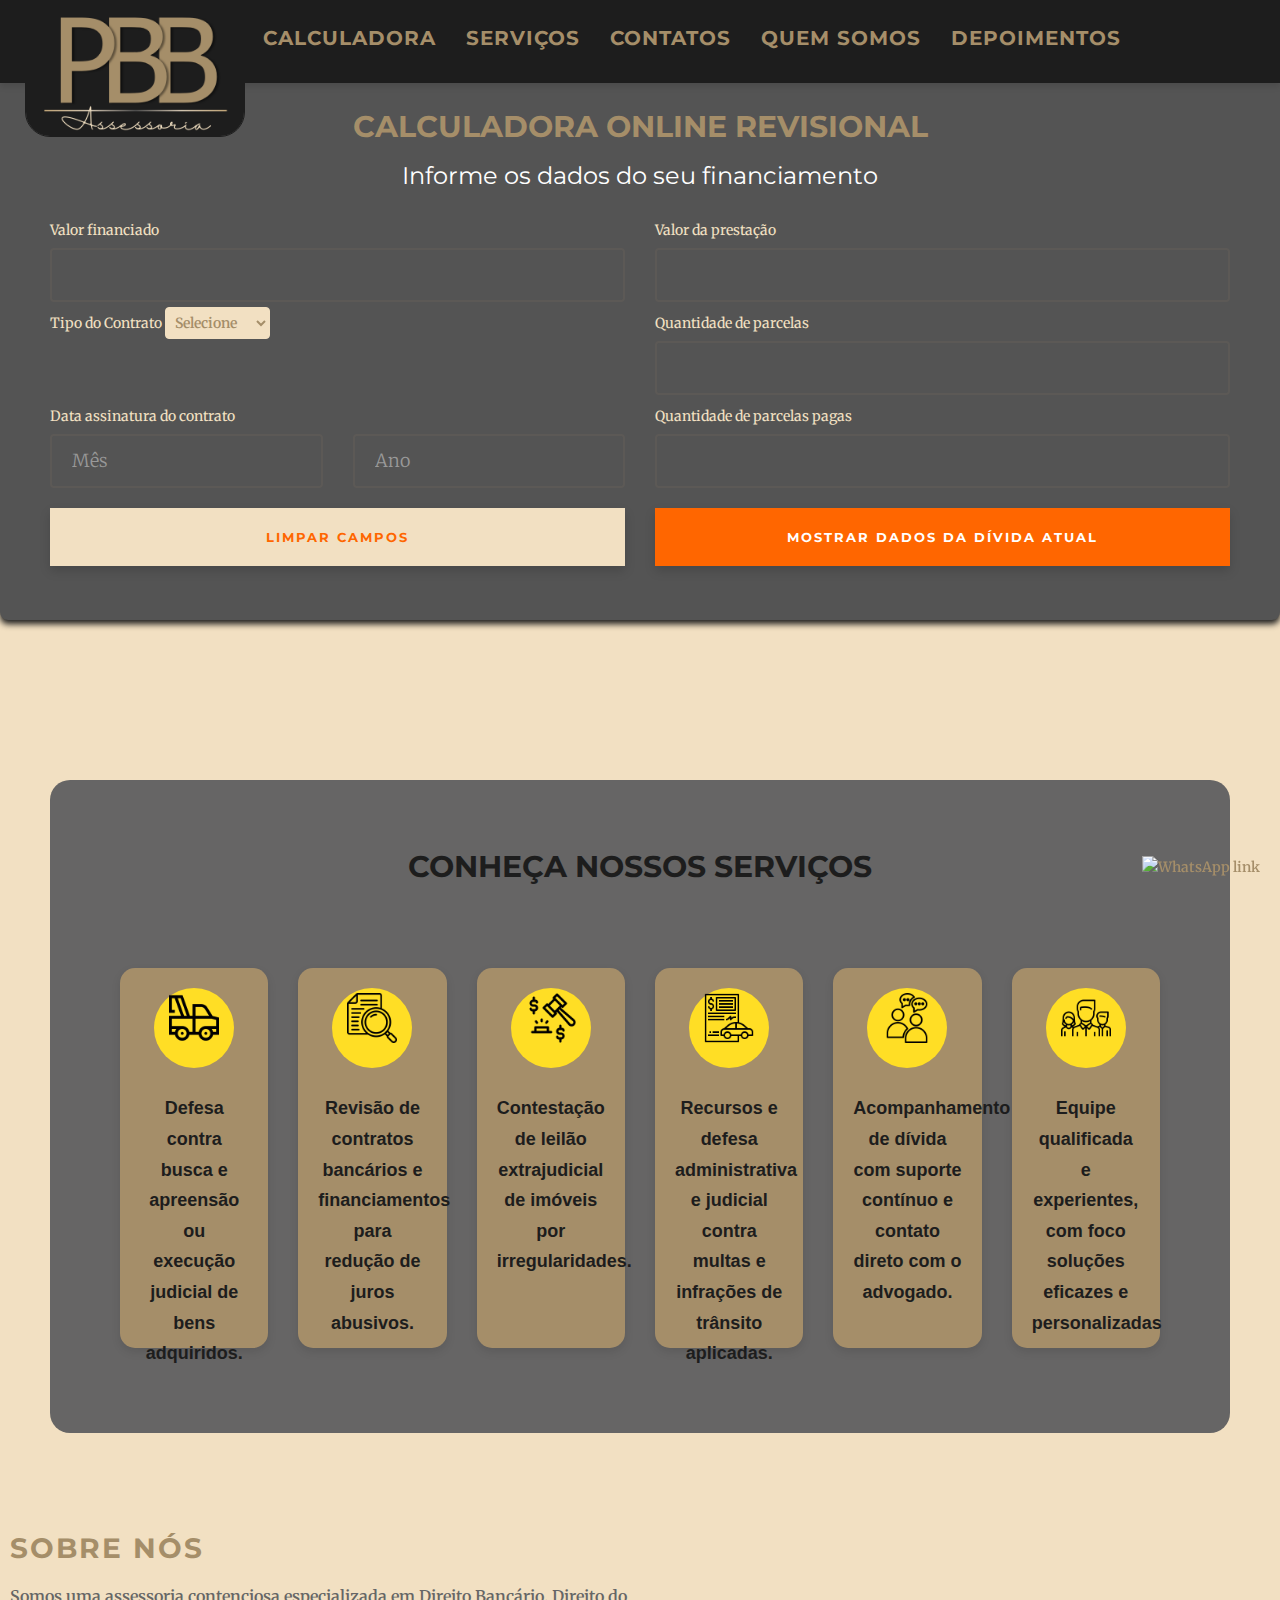
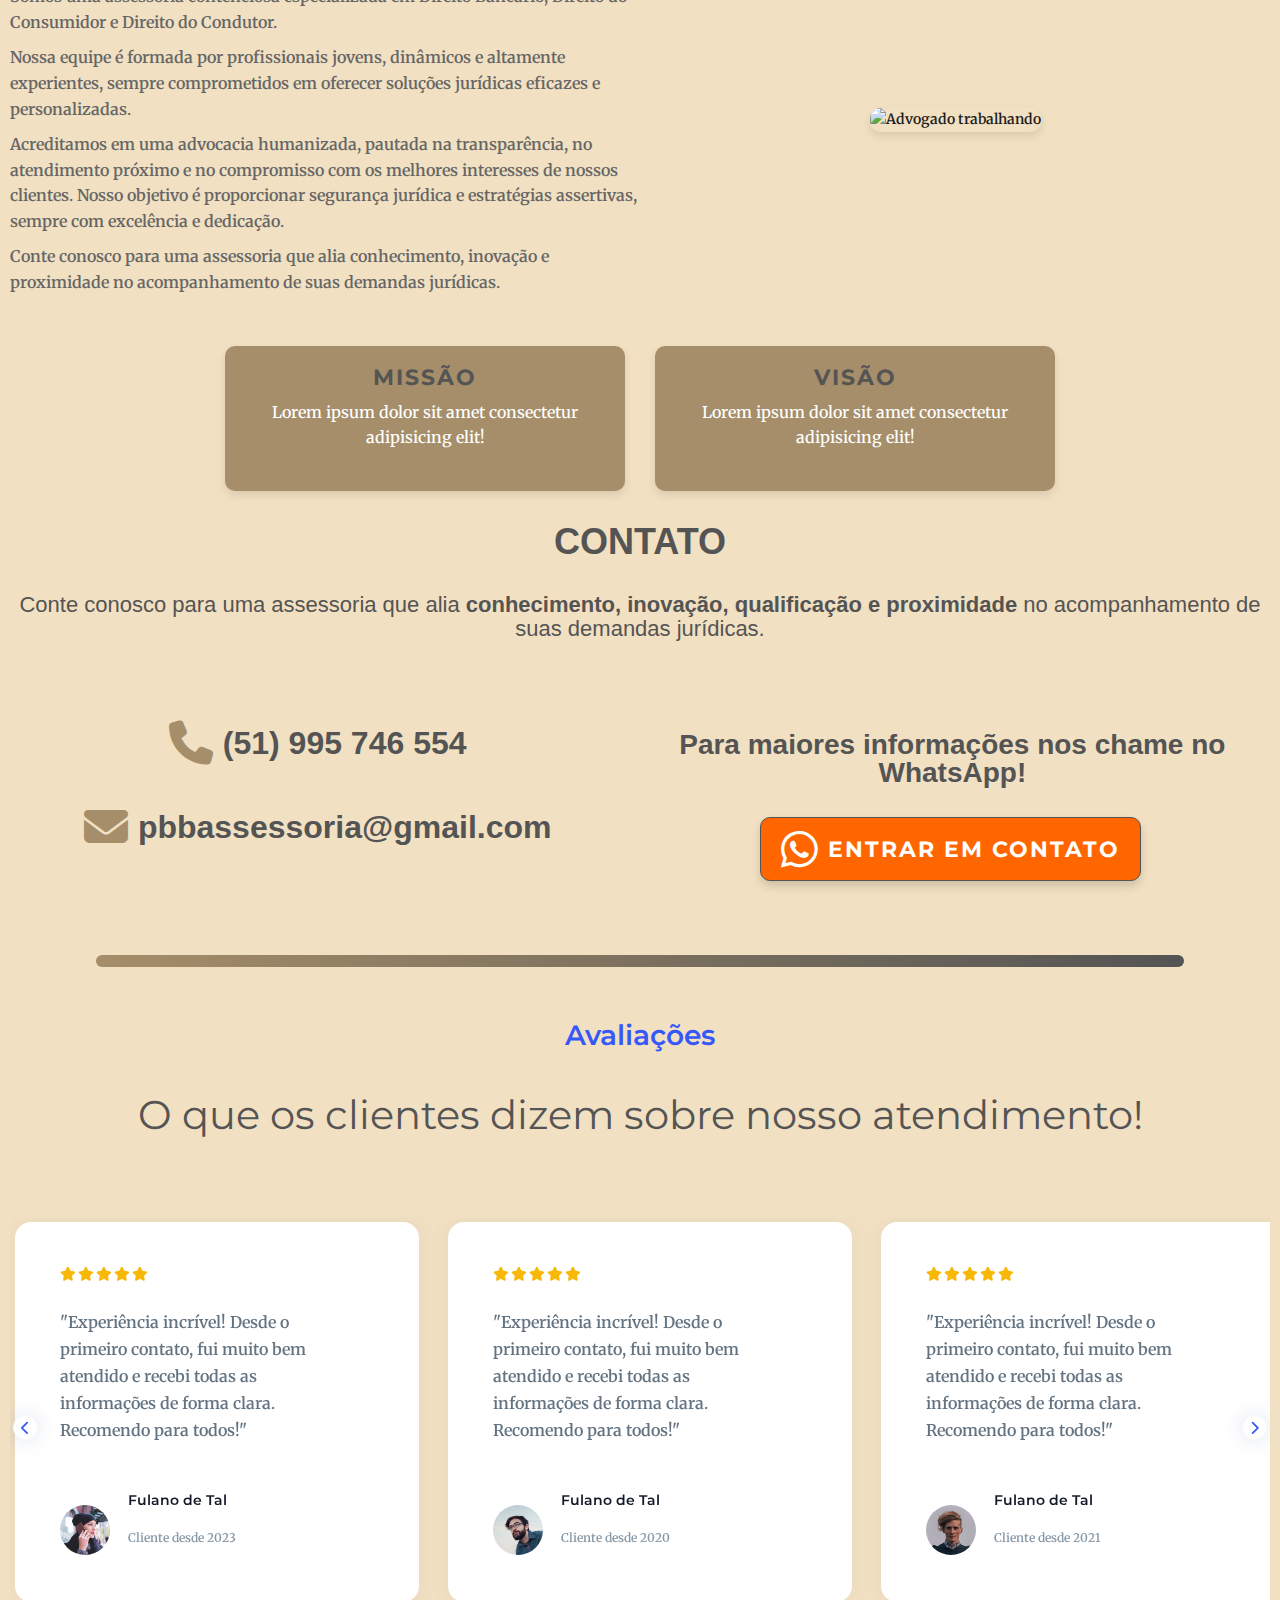
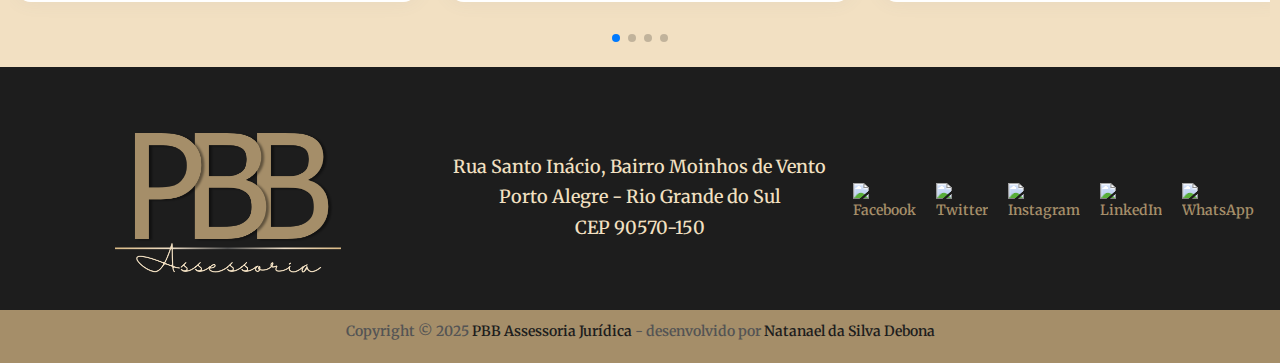
==== index.html @ 6e02f8a0 "fix responsiveness about section" ====
<!DOCTYPE HTML>

<html lang="pt-br">
	<head>
		<meta charset="utf-8">
		<meta http-equiv="X-UA-Compatible" content="IE=edge">
		<title>PBB Assessoria Jurídica</title>
		<link rel="icon" type="image/png" href="images/favicon.svg">
		
		<meta name="viewport" content="width=device-width, initial-scale=1">

		<link href="https://fonts.googleapis.com/css?family=Merriweather:300,400|Montserrat:400,700" rel="stylesheet">
		
		<!-- Animate.css -->
		<link rel="stylesheet" href="css/animate.css">
		<!-- Icomoon Icon Fonts-->
		<link rel="stylesheet" href="css/icomoon.css">
		<!-- Themify Icons-->
		<link rel="stylesheet" href="css/themify-icons.css">
		<!-- Bootstrap  -->
		<link rel="stylesheet" href="css/bootstrap.css">

		<link rel="stylesheet" href="https://cdn.jsdelivr.net/npm/swiper@11/swiper-bundle.min.css"/>
		<link rel="stylesheet" href="https://cdnjs.cloudflare.com/ajax/libs/font-awesome/6.7.2/css/all.min.css" integrity="sha512-Evv84Mr4kqVGRNSgIGL/F/aIDqQb7xQ2vcrdIwxfjThSH8CSR7PBEakCr51Ck+w+/U6swU2Im1vVX0SVk9ABhg==" crossorigin="anonymous" referrerpolicy="no-referrer" />
		<!-- Owl Carousel  -->
		<link rel="stylesheet" href="css/owl.carousel.min.css">
		<link rel="stylesheet" href="css/owl.theme.default.min.css">

		<!-- Theme style  -->
		<link rel="stylesheet" href="css/style.css">

		<!-- Modernizr JS -->
		<script src="js/modernizr-2.6.2.min.js"></script>
	</head>

	<body>
		<header>
			<div class="logoHeader">
				<div class="col-md-6 col-md-4 logoImg">
					<img src="images/PBB_Assessoria.svg" alt="PBB Assessoria Jurídica" href="index.html"></div>
				</div>
			</div>
			<nav class="gtco-nav" role="navigation">
				<div class="col-md-12 col-md-8 text-right menu-1">
					<ul>
						<li class="active"><a href="index.html">Inicio</a></li>
						<li><a href="#calculator">Calculadora</a></li>
						<li><a href="#services">Serviços</a></li>
						<li><a href="#contact">Contatos</a></li>
						<li><a href="#about">Quem Somos</a></li>
						<li><a href="#testimonials">Depoimentos</a></li>
					</ul>
				</div>
			</nav>
		</header>

		<div id="page">

			<div class="iconWhatsapp">
				<a href="https://wa.me/5551995746554?text=Olá, gostaria de uma consultoria!" rel="noopener" target="_blank">
					<img src="https://static.cdnlogo.com/logos/w/29/whatsapp-icon.svg" alt="WhatsApp link" class="img-fluid">
				</a>
			</div>

			<!-- Calculator Section -->
			<section class="calculator-section" id="calculator">
				<div class="containerCalculator">
					<h2 class="form-titleCalculator">Calculadora online Revisional</h2>
					<h3 class="form-titleSubCalculator">Informe os dados do seu financiamento</h3>
					<form>
						<div class="row g-3">
							<div class="col-md-6">
								<label for="valorFinanciado" class="form-label">Valor financiado</label>
								<input type="text" class="form-control" id="valorFinanciado" placeholder="">
							</div>
							<div class="col-md-6">
								<label for="valorPrestacao" class="form-label">Valor da prestação</label>
								<input type="text" class="form-control" id="valorPrestacao" placeholder="">
							</div>
							<div class="col-md-6">
								<label for="tipoContrato" class="form-label">Tipo do Contrato</label>
								<select id="tipoContrato" class="form-select">
									<option selected>Selecione</option>
									<option value="1">Contrato A</option>
									<option value="2">Contrato B</option>
									<option value="3">Contrato C</option>
								</select>
							</div>
							<div class="col-md-6">
								<label for="quantParcelas" class="form-label">Quantidade de parcelas</label>
								<input type="number" class="form-control" id="quantParcelas" placeholder="">
							</div>
							<div class="col-md-6">
								<label for="dataAssinaturaMes" class="form-label">Data assinatura do contrato</label>
								<div class="row">
									<div class="col-md-6">
										<input type="text" class="form-control" id="dataAssinaturaMes" placeholder="Mês">
									</div>
									<div class="col-md-6">
										<input type="text" class="form-control" id="dataAssinaturaAno" placeholder="Ano">
									</div>
								</div>
							</div>
							<div class="col-md-6">
								<label for="parcelasPagas" class="form-label">Quantidade de parcelas pagas</label>
								<input type="number" class="form-control" id="parcelasPagas" placeholder="">
							</div>
						</div>
						<div class="row g-3 mt-4">
							<div class="col-md-6 containerCalculadora">
								<button type="reset" class="btn btn-clear w-100">Limpar campos</button>
							</div>
							<div class="col-md-6 containerCalculadora">
								<button type="submit" class="btn btn-orange w-100">Mostrar dados da dívida atual</button>
							</div>
						</div>
					</form>
				</div>
			</section>			
			
			<!-- Contact -->
			<!-- <section class="sectionService" id="services">
				<div class="containerService">
					<div class="row rowContact">
						<div class="col-md-8 col-md-offset-2 gtco-heading text-center">
							<h2 class="titleContact">Entrar em contato</h2>
							<p class="subtitleContact">Fale com nossa equipe e descubra a melhor estratégia para solucionar seus problemas.</p>
						</div>
					</div>
					<div class="row">
						<div class="col-md-12">
							<div class="owl-carousel owl-carousel-carousel">
								<div class="item">
									<div class="gtco-item">
										<a href="#" class="open-modal" data-img="images/img_1.jpg" data-text="Descrição sobre New York Arena.">
											<img src="images/revisional.webp" alt="" class="img-responsive">
										</a>
										<h2>Ações Revisionais</h2>
										<p class="role">A PBB Assessoria atua com excelência em ações revisionais, ajustando contratos para condições mais justas, e na elaboração de defesas estratégicas em processos de busca e apreensão, assegurando os direitos e a tranquilidade de seus clientes com total segurança jurídica e eficiência.</p>
										<a href="https://wa.me/5551995746554?text=Olá, gostaria de atendimento para Ações Revisionais!" 
											rel="noopener"
											target="_blank"
											class="btn btn-success d-flex align-items-center">
											<i class="bi bi-whatsapp me-2"></i> Entrar em Contato
										</a>
									</div>
								</div>
								<div class="item">
									<div class="gtco-item">
										<a href="#" class="open-modal" data-img="images/img_2.jpg" data-text="Descrição sobre Eagle Park.">
											<img src="images/titulos.webp" alt="" class="img-responsive">
										</a>
										<h2>Execução de Título</h2>
										<p class="role">A PBB Assessoria é especializada em defesas em ações de execução de título extrajudicial e monitória, atuando estrategicamente para contestar cobranças indevidas, apresentar argumentos jurídicos sólidos e garantir a proteção dos direitos e interesses de seus clientes com máxima dedicação e responsabilidade.</p>
										<a href="https://wa.me/5551995746554?text=Olá, gostaria de atendimento para Execução de Título!" 
											rel="noopener"
											target="_blank"
											class="btn btn-success d-flex align-items-center">
											<i class="bi bi-whatsapp me-2"></i> Entrar em Contato
										</a>
									</div>
								</div>
								<div class="item">
									<div class="gtco-item">
										<a href="#" class="open-modal" data-img="images/img_3.jpg" data-text="Descrição sobre Nationals Park.">
											<img src="images/leilao.webp" alt="" class="img-responsive">
										</a>
										<h2>Leilão Extrajudicial</h2>
										<p class="role">A PBB Assessoria é referência em ações de suspensão de leilão extrajudicial, trabalhando de forma estratégica para proteger o patrimônio de seus clientes, identificando irregularidades no processo e garantindo que seus direitos sejam preservados com total segurança jurídica.</p>
										<a href="https://wa.me/5551995746554?text=Olá, gostaria de atendimento para Leilão Extrajudicial!" 
											rel="noopener"
											target="_blank"
											class="btn btn-success d-flex align-items-center">
											<i class="bi bi-whatsapp me-2"></i> Entrar em Contato
										</a>
									</div>
								</div>
								<div class="item">
									<div class="gtco-item">
										<a href="#" class="open-modal" data-img="images/img_3.jpg" data-text="Descrição sobre Nationals Park.">
											<img src="images/multas.JPG" alt="" class="img-responsive">
										</a>
										<h2>Multas de Transito</h2>
										<p class="role">A PBB Assessoria oferece suporte especializado na elaboração de recursos de multas, analisando cada caso com atenção aos detalhes para identificar irregularidades e garantir a melhor defesa administrativa e judicial, buscando a redução ou anulação das penalidades com segurança e compromisso com seus clientes.</p>
										<a href="https://wa.me/5551995746554?text=Olá, gostaria de atendimento para Multas de Transito!" 
											rel="noopener"
											target="_blank"
											class="btn btn-success d-flex align-items-center">
											<i class="bi bi-whatsapp me-2"></i> Entrar em Contato
										</a>
									</div>
								</div>
							</div>
						</div>
					</div>
				</div>
			</section>  -->
			<!-- End contact -->

			<!-- Service -->
			<section class="sectionService" id="services">
				<div class="gtco-container divServices">
					<div class="services-section align-items-center">
						<h2>Conheça nossos Serviços</h2>
						<div class="row g-4 justify-content-center align-items-center rowServices">
							<div class="col-6 col-sm-6 col-md-4 col-lg-2 d-flex justify-content-center cardService">
								<div class="service-card">
									<div class="service-icon">
										<img src="images/tow-truck.png" alt="Ícone">
									</div>
									<p>Defesa contra busca e apreensão ou execução judicial de bens adquiridos.</p>
                    			</div>
							</div>
			
							<div class="col-6 col-sm-6 col-md-4 col-lg-2 d-flex justify-content-center cardService">
								<div class="service-card">
									<div class="service-icon">
										<img src="images/revisao.png" alt="Ícone">
									</div>
									<p>Revisão de contratos bancários e financiamentos para redução de juros abusivos.</p>
								</div>
							</div>
			
							<div class="col-6 col-sm-6 col-md-4 col-lg-2 d-flex justify-content-center cardService">
								<div class="service-card">
									<div class="service-icon">
										<img src="images/leilao.png" alt="Ícone">
									</div>
									<p>Contestação de leilão extrajudicial de imóveis por irregularidades.</p>
								</div>
							</div>
			
							<div class="col-6 col-sm-6 col-md-4 col-lg-2 d-flex justify-content-center cardService">
								<div class="service-card">
									<div class="service-icon">
										<img src="images/multa.png" alt="Ícone">
									</div>
									<p>Recursos e defesa administrativa e judicial contra multas e infrações de trânsito aplicadas.</p>
								</div>
							</div>
			
							<div class="col-6 col-sm-6 col-md-4 col-lg-2 d-flex justify-content-center cardService">
								<div class="service-card">
									<div class="service-icon">
										<img src="images/falar.png" alt="Ícone">
									</div>
									<p>Acompanhamento de dívida com suporte contínuo e contato direto com o advogado.</p>
								</div>
							</div>

							<div class="col-6 col-sm-6 col-md-4 col-lg-2 d-flex justify-content-center cardService">
								<div class="service-card">
									<div class="service-icon">
										<img src="images/equipe.png" alt="Ícone">
									</div>
									<p>Equipe qualificada e experientes, com foco soluções eficazes e personalizadas</p>
								</div>
							</div>
						</div>
					</div>
				</div>
			</section>
			<!-- End service -->

			<!-- About -->
			<section class="section-about" id="about">
				<div class="container-about">
					<div class="row about-content">
						<div class="col about-text">
							<h1>Sobre Nós</h1>
							<p>
								Somos uma assessoria contenciosa especializada em Direito Bancário, Direito do Consumidor e Direito do Condutor.
							</p>
							<p>
								Nossa equipe é formada por profissionais jovens, dinâmicos e altamente experientes, sempre comprometidos em oferecer soluções jurídicas eficazes e personalizadas.
							</p>
							<p>
								Acreditamos em uma advocacia humanizada, pautada na transparência, no atendimento próximo e no compromisso com os melhores interesses de nossos clientes. Nosso objetivo é proporcionar segurança jurídica e estratégias assertivas, sempre com excelência e dedicação.
							</p>
							<p>
								Conte conosco para uma assessoria que alia conhecimento, inovação e proximidade no acompanhamento de suas demandas jurídicas.
							</p>
						</div>
						<div class="col about-image">
							<img src="images/aboutT1.jpg" alt="Advogado trabalhando">
						</div>
					</div>
			
					<div class="row mission-vision">
						<div class="col mission">
							<h2>Missão</h2>
							<p>Lorem ipsum dolor sit amet consectetur adipisicing elit!</p>
						</div>
						<div class="col vision">
							<h2>Visão</h2>
							<p>Lorem ipsum dolor sit amet consectetur adipisicing elit!</p>
						</div>
					</div>
				</div>
			</section>
			
			<!-- end about -->

			<!-- Contact -->
			<section class="sectionContact" id="contact">
				<div class="headerContact">
					<h1>Contato</h1>
					<h2>Conte conosco para uma assessoria que alia <b>conhecimento, inovação, qualificação e proximidade</b>  no acompanhamento de suas demandas jurídicas.</h2>
				</div>
				<div class="contactContent">
					<div class="ladoEsquerdo">
						<h4><i class="fa-solid fa-phone"></i>  (51) 995 746 554</h4>
						<h4><i class="fa-solid fa-envelope"></i> pbbassessoria@gmail.com</h4>
					</div>
					<div class="ladoDireito">
						<p>Para maiores informações nos chame no WhatsApp!</p>
						<a href="https://wa.me/5551995746554?text=Ol%C3%A1%2C%20gostaria%20de%20atendimento!" 
							rel="noopener"
							target="_blank"
							class="btn btn-success d-flex align-items-center">
							<i class="fab fa-whatsapp"></i> Entrar em Contato
						</a>
					</div>
				</div>
				<div class="gradient-line"></div>
			</section>
			<!-- end #contact -->

			<!-- Testimonials -->
			<section id="testimonials">
				<div id="testimonials_header">
					<h1>Avaliações</h1>
					<h2>
						O que os clientes dizem sobre nosso atendimento!
					</h2>
				</div>
							<div class="swiper">
					<div class="swiper-wrapper">
						<div class="swiper-slide">
							<div class="testimonial-rate">
								<i class="fa-solid fa-star"></i>
								<i class="fa-solid fa-star"></i>
								<i class="fa-solid fa-star"></i>
								<i class="fa-solid fa-star"></i>
								<i class="fa-solid fa-star"></i>
							</div>
										<blockquote class="testimonial-quote">
								"Experiência incrível! Desde o primeiro contato, fui muito bem atendido e recebi 
								todas as informações de forma clara. Recomendo para todos!"
							</blockquote>
										<div class="testimonial-author">
								<div class="author-avatar">
									<img src="images/person_1.jpg" alt="Imagem de uma pessoa">
								</div>
											<div class="author-info">
									<h3>Fulano de Tal</h3>
									<p>Cliente desde 2023</p>
								</div>
							</div>
						</div>
									<div class="swiper-slide">
							<div class="testimonial-rate">
								<i class="fa-solid fa-star"></i>
								<i class="fa-solid fa-star"></i>
								<i class="fa-solid fa-star"></i>
								<i class="fa-solid fa-star"></i>
								<i class="fa-solid fa-star"></i>
							</div>
										<blockquote class="testimonial-quote">
								"Experiência incrível! Desde o primeiro contato, fui muito bem atendido e recebi 
								todas as informações de forma clara. Recomendo para todos!"
							</blockquote>
										<div class="testimonial-author">
								<div class="author-avatar">
									<img src="images/person_3.jpg" alt="Imagem de uma pessoa">
								</div>
											<div class="author-info">
									<h3>Fulano de Tal</h3>
									<p>Cliente desde 2020</p>
								</div>
							</div>
						</div>
									<div class="swiper-slide">
							<div class="testimonial-rate">
								<i class="fa-solid fa-star"></i>
								<i class="fa-solid fa-star"></i>
								<i class="fa-solid fa-star"></i>
								<i class="fa-solid fa-star"></i>
								<i class="fa-solid fa-star"></i>
							</div>
										<blockquote class="testimonial-quote">
								"Experiência incrível! Desde o primeiro contato, fui muito bem atendido e recebi 
								todas as informações de forma clara. Recomendo para todos!"
							</blockquote>
										<div class="testimonial-author">
								<div class="author-avatar">
									<img src="images/person_2.jpg" alt="Imagem de uma pessoa">
								</div>
											<div class="author-info">
									<h3>Fulano de Tal</h3>
									<p>Cliente desde 2021</p>
								</div>
							</div>
						</div>
									<div class="swiper-slide">
							<div class="testimonial-rate">
								<i class="fa-solid fa-star"></i>
								<i class="fa-solid fa-star"></i>
								<i class="fa-solid fa-star"></i>
								<i class="fa-solid fa-star"></i>
								<i class="fa-solid fa-star"></i>
							</div>
										<blockquote class="testimonial-quote">
								"Experiência incrível! Desde o primeiro contato, fui muito bem atendido e recebi 
								todas as informações de forma clara. Recomendo para todos!"
							</blockquote>
										<div class="testimonial-author">
								<div class="author-avatar">
									<img src="images/person_1.jpg" alt="Imagem de uma pessoa">
								</div>
											<div class="author-info">
									<h3>Fulano de Tal</h3>
									<p>Cliente desde 2018</p>
								</div>
							</div>
						</div>
					</div>
					<div class="swiper-pagination"></div>
				
					<div class="swiper-button-prev"></div>
					<div class="swiper-button-next"></div>
				</div>
			</section>
			<!-- End testimonials -->
			
			
		</div>

		<!-- Footer -->
		<footer id="gtco-footer" class="gtco-sectionFooter" role="contentinfo">
			<div class="row rowFooter text-center text-md-start">
				<!-- Logo -->
				<div class="col-12 col-md-4 mb-3 mb-md-0 imageFooter">
					<img src="images/PBB_Assessoria.svg" alt="Logo escrito PBB Assessoria, fundo preto letras dourado" class="logoFooter img-fluid">
				</div>
				<!-- Endereço -->
				<div class="col-12 col-md-4 mb-3 mb-md-0 enderecoFooter">
					<p class="addressFooter">Rua Santo Inácio, Bairro Moinhos de Vento<br>Porto Alegre - Rio Grande do Sul<br>CEP 90570-150</p>
				</div>
				<!-- Ícones de Redes Sociais -->
				<div class="col-12 col-md-4 socialLinks d-flex justify-content-center align-items-center">
					<a href="https://facebook.com" target="_blank" rel="noopener" class="social-icon mx-2">
						<img src="https://cdn-icons-png.flaticon.com/512/733/733547.png" alt="Facebook" class="img-fluid" style="width: 30px;">
					</a>
					<a href="https://twitter.com" target="_blank" rel="noopener" class="social-icon mx-2">
						<img src="https://cdn-icons-png.flaticon.com/512/733/733579.png" alt="Twitter" class="img-fluid" style="width: 30px;">
					</a>
					<a href="https://instagram.com/pbbassessoria" target="_blank" rel="noopener" class="social-icon mx-2">
						<img src="https://cdn-icons-png.flaticon.com/512/733/733558.png" alt="Instagram" class="img-fluid" style="width: 30px;">
					</a>
					<a href="https://www.linkedin.com/company/pbb-assessoria/" target="_blank" rel="noopener" class="social-icon mx-2">
						<img src="https://cdn-icons-png.flaticon.com/512/733/733561.png" alt="LinkedIn" class="img-fluid" style="width: 30px;">
					</a>
					<a href="https://wa.me/5551995746554?text=PBB%20Assessoria%20Jur%C3%ADdica" target="_blank" rel="noopener" class="social-icon mx-2">
						<img src="https://static.cdnlogo.com/logos/w/29/whatsapp-icon.svg" alt="WhatsApp" class="img-fluid" style="width: 30px;">
					</a>
				</div>
			</div>				
			<div class="footer-copyright">
				<div class="container">
					<div class="row">
						<div class="col-lg-12">
							<div class="copyright text-center">
								<p class="textFooter">Copyright © 2025 <a class="linkFooter" rel="nofollow" href="https://pbbassessoria.com.br">PBB Assessoria Jurídica</a> - desenvolvido por <a class="linkFooter" el="nofollow" href="https://www.linkedin.com/in/nsdebona/">Natanael da Silva Debona</a></p>
							</div>
						</div>
					</div>
				</div>
			</div>
		</footer>			
		<!-- END footer -->

		<div class="gototop js-top">
			<a href="#" class="js-gotop"><i class="icon-arrow-up"></i></a>
		</div>
		
	<!-- jQuery -->
	<script src="js/jquery.min.js"></script>
	<!-- jQuery Easing -->
	<script src="js/jquery.easing.1.3.js"></script>
	<!-- Waypoints -->
	<script src="js/jquery.waypoints.min.js"></script>
	<!-- Carousel -->
	<script src="js/owl.carousel.min.js"></script>
	<!-- Bootstrap -->
	<script src="js/bootstrap.min.js"></script>
	<!-- Waypoints -->
	<script src="https://cdn.jsdelivr.net/npm/swiper@11/swiper-bundle.min.js"></script>
	<!-- Main -->
	<script src="js/main.js"></script>


	</body>
</html>
---- css/icomoon.css ----
@font-face {
  font-family: 'icomoon';
  src:  url('../fonts/icomoon/icomoon.eot?6iuir');
  src:  url('../fonts/icomoon/icomoon.eot?6iuir#iefix') format('embedded-opentype'),
    url('../fonts/icomoon/icomoon.ttf?6iuir') format('truetype'),
    url('../fonts/icomoon/icomoon.woff?6iuir') format('woff'),
    url('../fonts/icomoon/icomoon.svg?6iuir#icomoon') format('svg');
  font-weight: normal;
  font-style: normal;
}

[class^="icon-"], [class*=" icon-"] {
  /* use !important to prevent issues with browser extensions that change fonts */
  font-family: 'icomoon' !important;
  speak: none;
  font-style: normal;
  font-weight: normal;
  font-variant: normal;
  text-transform: none;
  line-height: 1;

  /* Better Font Rendering =========== */
  -webkit-font-smoothing: antialiased;
  -moz-osx-font-smoothing: grayscale;
}

.icon-eye:before {
  content: "\e000";
}
.icon-paper-clip:before {
  content: "\e001";
}
.icon-mail:before {
  content: "\e002";
}
.icon-toggle:before {
  content: "\e003";
}
.icon-layout:before {
  content: "\e004";
}
.icon-link:before {
  content: "\e005";
}
.icon-bell:before {
  content: "\e006";
}
.icon-lock:before {
  content: "\e007";
}
.icon-unlock:before {
  content: "\e008";
}
.icon-ribbon:before {
  content: "\e009";
}
.icon-image:before {
  content: "\e010";
}
.icon-signal:before {
  content: "\e011";
}
.icon-target:before {
  content: "\e012";
}
.icon-clipboard:before {
  content: "\e013";
}
.icon-clock:before {
  content: "\e014";
}
.icon-watch:before {
  content: "\e015";
}
.icon-air-play:before {
  content: "\e016";
}
.icon-camera:before {
  content: "\e017";
}
.icon-video:before {
  content: "\e018";
}
.icon-disc:before {
  content: "\e019";
}
.icon-printer:before {
  content: "\e020";
}
.icon-monitor:before {
  content: "\e021";
}
.icon-server:before {
  content: "\e022";
}
.icon-cog:before {
  content: "\e023";
}
.icon-heart:before {
  content: "\e024";
}
.icon-paragraph:before {
  content: "\e025";
}
.icon-align-justify:before {
  content: "\e026";
}
.icon-align-left:before {
  content: "\e027";
}
.icon-align-center:before {
  content: "\e028";
}
.icon-align-right:before {
  content: "\e029";
}
.icon-book:before {
  content: "\e030";
}
.icon-layers:before {
  content: "\e031";
}
.icon-stack:before {
  content: "\e032";
}
.icon-stack-2:before {
  content: "\e033";
}
.icon-paper:before {
  content: "\e034";
}
.icon-paper-stack:before {
  content: "\e035";
}
.icon-search:before {
  content: "\e036";
}
.icon-zoom-in:before {
  content: "\e037";
}
.icon-zoom-out:before {
  content: "\e038";
}
.icon-reply:before {
  content: "\e039";
}
.icon-circle-plus:before {
  content: "\e040";
}
.icon-circle-minus:before {
  content: "\e041";
}
.icon-circle-check:before {
  content: "\e042";
}
.icon-circle-cross:before {
  content: "\e043";
}
.icon-square-plus:before {
  content: "\e044";
}
.icon-square-minus:before {
  content: "\e045";
}
.icon-square-check:before {
  content: "\e046";
}
.icon-square-cross:before {
  content: "\e047";
}
.icon-microphone:before {
  content: "\e048";
}
.icon-record:before {
  content: "\e049";
}
.icon-skip-back:before {
  content: "\e050";
}
.icon-rewind:before {
  content: "\e051";
}
.icon-play:before {
  content: "\e052";
}
.icon-pause:before {
  content: "\e053";
}
.icon-stop:before {
  content: "\e054";
}
.icon-fast-forward:before {
  content: "\e055";
}
.icon-skip-forward:before {
  content: "\e056";
}
.icon-shuffle:before {
  content: "\e057";
}
.icon-repeat:before {
  content: "\e058";
}
.icon-folder:before {
  content: "\e059";
}
.icon-umbrella:before {
  content: "\e060";
}
.icon-moon:before {
  content: "\e061";
}
.icon-thermometer:before {
  content: "\e062";
}
.icon-drop:before {
  content: "\e063";
}
.icon-sun:before {
  content: "\e064";
}
.icon-cloud:before {
  content: "\e065";
}
.icon-cloud-upload:before {
  content: "\e066";
}
.icon-cloud-download:before {
  content: "\e067";
}
.icon-upload:before {
  content: "\e068";
}
.icon-download:before {
  content: "\e069";
}
.icon-location:before {
  content: "\e070";
}
.icon-location-2:before {
  content: "\e071";
}
.icon-map:before {
  content: "\e072";
}
.icon-battery:before {
  content: "\e073";
}
.icon-head:before {
  content: "\e074";
}
.icon-briefcase:before {
  content: "\e075";
}
.icon-speech-bubble:before {
  content: "\e076";
}
.icon-anchor:before {
  content: "\e077";
}
.icon-globe:before {
  content: "\e078";
}
.icon-box:before {
  content: "\e079";
}
.icon-reload:before {
  content: "\e080";
}
.icon-share:before {
  content: "\e081";
}
.icon-marquee:before {
  content: "\e082";
}
.icon-marquee-plus:before {
  content: "\e083";
}
.icon-marquee-minus:before {
  content: "\e084";
}
.icon-tag:before {
  content: "\e085";
}
.icon-power:before {
  content: "\e086";
}
.icon-command:before {
  content: "\e087";
}
.icon-alt:before {
  content: "\e088";
}
.icon-esc:before {
  content: "\e089";
}
.icon-bar-graph:before {
  content: "\e090";
}
.icon-bar-graph-2:before {
  content: "\e091";
}
.icon-pie-graph:before {
  content: "\e092";
}
.icon-star:before {
  content: "\e093";
}
.icon-arrow-left:before {
  content: "\e094";
}
.icon-arrow-right:before {
  content: "\e095";
}
.icon-arrow-up:before {
  content: "\e096";
}
.icon-arrow-down:before {
  content: "\e097";
}
.icon-volume:before {
  content: "\e098";
}
.icon-mute:before {
  content: "\e099";
}
.icon-content-right:before {
  content: "\e100";
}
.icon-content-left:before {
  content: "\e101";
}
.icon-grid:before {
  content: "\e102";
}
.icon-grid-2:before {
  content: "\e103";
}
.icon-columns:before {
  content: "\e104";
}
.icon-loader:before {
  content: "\e105";
}
.icon-bag:before {
  content: "\e106";
}
.icon-ban:before {
  content: "\e107";
}
.icon-flag:before {
  content: "\e108";
}
.icon-trash:before {
  content: "\e109";
}
.icon-expand:before {
  content: "\e110";
}
.icon-contract:before {
  content: "\e111";
}
.icon-maximize:before {
  content: "\e112";
}
.icon-minimize:before {
  content: "\e113";
}
.icon-plus:before {
  content: "\e114";
}
.icon-minus:before {
  content: "\e115";
}
.icon-check:before {
  content: "\e116";
}
.icon-cross:before {
  content: "\e117";
}
.icon-move:before {
  content: "\e118";
}
.icon-delete:before {
  content: "\e119";
}
.icon-menu:before {
  content: "\e120";
}
.icon-archive:before {
  content: "\e121";
}
.icon-inbox:before {
  content: "\e122";
}
.icon-outbox:before {
  content: "\e123";
}
.icon-file:before {
  content: "\e124";
}
.icon-file-add:before {
  content: "\e125";
}
.icon-file-subtract:before {
  content: "\e126";
}
.icon-help:before {
  content: "\e127";
}
.icon-open:before {
  content: "\e128";
}
.icon-ellipsis:before {
  content: "\e129";
}
.icon-add-to-list:before {
  content: "\e900";
}
.icon-classic-computer:before {
  content: "\e901";
}
.icon-controller-fast-backward:before {
  content: "\e902";
}
.icon-creative-commons-attribution:before {
  content: "\e903";
}
.icon-creative-commons-noderivs:before {
  content: "\e904";
}
.icon-creative-commons-noncommercial-eu:before {
  content: "\e905";
}
.icon-creative-commons-noncommercial-us:before {
  content: "\e906";
}
.icon-creative-commons-public-domain:before {
  content: "\e907";
}
.icon-creative-commons-remix:before {
  content: "\e908";
}
.icon-creative-commons-share:before {
  content: "\e909";
}
.icon-creative-commons-sharealike:before {
  content: "\e90a";
}
.icon-creative-commons:before {
  content: "\e90b";
}
.icon-document-landscape:before {
  content: "\e90c";
}
.icon-remove-user:before {
  content: "\e90d";
}
.icon-warning:before {
  content: "\e90e";
}
.icon-arrow-bold-down:before {
  content: "\e90f";
}
.icon-arrow-bold-left:before {
  content: "\e910";
}
.icon-arrow-bold-right:before {
  content: "\e911";
}
.icon-arrow-bold-up:before {
  content: "\e912";
}
.icon-arrow-down2:before {
  content: "\e913";
}
.icon-arrow-left2:before {
  content: "\e914";
}
.icon-arrow-long-down:before {
  content: "\e915";
}
.icon-arrow-long-left:before {
  content: "\e916";
}
.icon-arrow-long-right:before {
  content: "\e917";
}
.icon-arrow-long-up:before {
  content: "\e918";
}
.icon-arrow-right2:before {
  content: "\e919";
}
.icon-arrow-up2:before {
  content: "\e91a";
}
.icon-arrow-with-circle-down:before {
  content: "\e91b";
}
.icon-arrow-with-circle-left:before {
  content: "\e91c";
}
.icon-arrow-with-circle-right:before {
  content: "\e91d";
}
.icon-arrow-with-circle-up:before {
  content: "\e91e";
}
.icon-bookmark:before {
  content: "\e91f";
}
.icon-bookmarks:before {
  content: "\e920";
}
.icon-chevron-down:before {
  content: "\e921";
}
.icon-chevron-left:before {
  content: "\e922";
}
.icon-chevron-right:before {
  content: "\e923";
}
.icon-chevron-small-down:before {
  content: "\e924";
}
.icon-chevron-small-left:before {
  content: "\e925";
}
.icon-chevron-small-right:before {
  content: "\e926";
}
.icon-chevron-small-up:before {
  content: "\e927";
}
.icon-chevron-thin-down:before {
  content: "\e928";
}
.icon-chevron-thin-left:before {
  content: "\e929";
}
.icon-chevron-thin-right:before {
  content: "\e92a";
}
.icon-chevron-thin-up:before {
  content: "\e92b";
}
.icon-chevron-up:before {
  content: "\e92c";
}
.icon-chevron-with-circle-down:before {
  content: "\e92d";
}
.icon-chevron-with-circle-left:before {
  content: "\e92e";
}
.icon-chevron-with-circle-right:before {
  content: "\e92f";
}
.icon-chevron-with-circle-up:before {
  content: "\e930";
}
.icon-cloud2:before {
  content: "\e931";
}
.icon-controller-fast-forward:before {
  content: "\e932";
}
.icon-controller-jump-to-start:before {
  content: "\e933";
}
.icon-controller-next:before {
  content: "\e934";
}
.icon-controller-paus:before {
  content: "\e935";
}
.icon-controller-play:before {
  content: "\e936";
}
.icon-controller-record:before {
  content: "\e937";
}
.icon-controller-stop:before {
  content: "\e938";
}
.icon-controller-volume:before {
  content: "\e939";
}
.icon-dot-single:before {
  content: "\e93a";
}
.icon-dots-three-horizontal:before {
  content: "\e93b";
}
.icon-dots-three-vertical:before {
  content: "\e93c";
}
.icon-dots-two-horizontal:before {
  content: "\e93d";
}
.icon-dots-two-vertical:before {
  content: "\e93e";
}
.icon-download2:before {
  content: "\e93f";
}
.icon-emoji-flirt:before {
  content: "\e940";
}
.icon-flow-branch:before {
  content: "\e941";
}
.icon-flow-cascade:before {
  content: "\e942";
}
.icon-flow-line:before {
  content: "\e943";
}
.icon-flow-parallel:before {
  content: "\e944";
}
.icon-flow-tree:before {
  content: "\e945";
}
.icon-install:before {
  content: "\e946";
}
.icon-layers2:before {
  content: "\e947";
}
.icon-open-book:before {
  content: "\e948";
}
.icon-resize-100:before {
  content: "\e949";
}
.icon-resize-full-screen:before {
  content: "\e94a";
}
.icon-save:before {
  content: "\e94b";
}
.icon-select-arrows:before {
  content: "\e94c";
}
.icon-sound-mute:before {
  content: "\e94d";
}
.icon-sound:before {
  content: "\e94e";
}
.icon-trash2:before {
  content: "\e94f";
}
.icon-triangle-down:before {
  content: "\e950";
}
.icon-triangle-left:before {
  content: "\e951";
}
.icon-triangle-right:before {
  content: "\e952";
}
.icon-triangle-up:before {
  content: "\e953";
}
.icon-uninstall:before {
  content: "\e954";
}
.icon-upload-to-cloud:before {
  content: "\e955";
}
.icon-upload2:before {
  content: "\e956";
}
.icon-add-user:before {
  content: "\e957";
}
.icon-address:before {
  content: "\e958";
}
.icon-adjust:before {
  content: "\e959";
}
.icon-air:before {
  content: "\e95a";
}
.icon-aircraft-landing:before {
  content: "\e95b";
}
.icon-aircraft-take-off:before {
  content: "\e95c";
}
.icon-aircraft:before {
  content: "\e95d";
}
.icon-align-bottom:before {
  content: "\e95e";
}
.icon-align-horizontal-middle:before {
  content: "\e95f";
}
.icon-align-left2:before {
  content: "\e960";
}
.icon-align-right2:before {
  content: "\e961";
}
.icon-align-top:before {
  content: "\e962";
}
.icon-align-vertical-middle:before {
  content: "\e963";
}
.icon-archive2:before {
  content: "\e964";
}
.icon-area-graph:before {
  content: "\e965";
}
.icon-attachment:before {
  content: "\e966";
}
.icon-awareness-ribbon:before {
  content: "\e967";
}
.icon-back-in-time:before {
  content: "\e968";
}
.icon-back:before {
  content: "\e969";
}
.icon-bar-graph2:before {
  content: "\e96a";
}
.icon-battery2:before {
  content: "\e96b";
}
.icon-beamed-note:before {
  content: "\e96c";
}
.icon-bell2:before {
  content: "\e96d";
}
.icon-blackboard:before {
  content: "\e96e";
}
.icon-block:before {
  content: "\e96f";
}
.icon-book2:before {
  content: "\e970";
}
.icon-bowl:before {
  content: "\e971";
}
.icon-box2:before {
  content: "\e972";
}
.icon-briefcase2:before {
  content: "\e973";
}
.icon-browser:before {
  content: "\e974";
}
.icon-brush:before {
  content: "\e975";
}
.icon-bucket:before {
  content: "\e976";
}
.icon-cake:before {
  content: "\e977";
}
.icon-calculator:before {
  content: "\e978";
}
.icon-calendar:before {
  content: "\e979";
}
.icon-camera2:before {
  content: "\e97a";
}
.icon-ccw:before {
  content: "\e97b";
}
.icon-chat:before {
  content: "\e97c";
}
.icon-check2:before {
  content: "\e97d";
}
.icon-circle-with-cross:before {
  content: "\e97e";
}
.icon-circle-with-minus:before {
  content: "\e97f";
}
.icon-circle-with-plus:before {
  content: "\e980";
}
.icon-circle:before {
  content: "\e981";
}
.icon-circular-graph:before {
  content: "\e982";
}
.icon-clapperboard:before {
  content: "\e983";
}
.icon-clipboard2:before {
  content: "\e984";
}
.icon-clock2:before {
  content: "\e985";
}
.icon-code:before {
  content: "\e986";
}
.icon-cog2:before {
  content: "\e987";
}
.icon-colours:before {
  content: "\e988";
}
.icon-compass:before {
  content: "\e989";
}
.icon-copy:before {
  content: "\e98a";
}
.icon-credit-card:before {
  content: "\e98b";
}
.icon-credit:before {
  content: "\e98c";
}
.icon-cross2:before {
  content: "\e98d";
}
.icon-cup:before {
  content: "\e98e";
}
.icon-cw:before {
  content: "\e98f";
}
.icon-cycle:before {
  content: "\e990";
}
.icon-database:before {
  content: "\e991";
}
.icon-dial-pad:before {
  content: "\e992";
}
.icon-direction:before {
  content: "\e993";
}
.icon-document:before {
  content: "\e994";
}
.icon-documents:before {
  content: "\e995";
}
.icon-drink:before {
  content: "\e996";
}
.icon-drive:before {
  content: "\e997";
}
.icon-drop2:before {
  content: "\e998";
}
.icon-edit:before {
  content: "\e999";
}
.icon-email:before {
  content: "\e99a";
}
.icon-emoji-happy:before {
  content: "\e99b";
}
.icon-emoji-neutral:before {
  content: "\e99c";
}
.icon-emoji-sad:before {
  content: "\e99d";
}
.icon-erase:before {
  content: "\e99e";
}
.icon-eraser:before {
  content: "\e99f";
}
.icon-export:before {
  content: "\e9a0";
}
.icon-eye2:before {
  content: "\e9a1";
}
.icon-feather:before {
  content: "\e9a2";
}
.icon-flag2:before {
  content: "\e9a3";
}
.icon-flash:before {
  content: "\e9a4";
}
.icon-flashlight:before {
  content: "\e9a5";
}
.icon-flat-brush:before {
  content: "\e9a6";
}
.icon-folder-images:before {
  content: "\e9a7";
}
.icon-folder-music:before {
  content: "\e9a8";
}
.icon-folder-video:before {
  content: "\e9a9";
}
.icon-folder2:before {
  content: "\e9aa";
}
.icon-forward:before {
  content: "\e9ab";
}
.icon-funnel:before {
  content: "\e9ac";
}
.icon-game-controller:before {
  content: "\e9ad";
}
.icon-gauge:before {
  content: "\e9ae";
}
.icon-globe2:before {
  content: "\e9af";
}
.icon-graduation-cap:before {
  content: "\e9b0";
}
.icon-grid2:before {
  content: "\e9b1";
}
.icon-hair-cross:before {
  content: "\e9b2";
}
.icon-hand:before {
  content: "\e9b3";
}
.icon-heart-outlined:before {
  content: "\e9b4";
}
.icon-heart2:before {
  content: "\e9b5";
}
.icon-help-with-circle:before {
  content: "\e9b6";
}
.icon-help2:before {
  content: "\e9b7";
}
.icon-home:before {
  content: "\e9b8";
}
.icon-hour-glass:before {
  content: "\e9b9";
}
.icon-image-inverted:before {
  content: "\e9ba";
}
.icon-image2:before {
  content: "\e9bb";
}
.icon-images:before {
  content: "\e9bc";
}
.icon-inbox2:before {
  content: "\e9bd";
}
.icon-infinity:before {
  content: "\e9be";
}
.icon-info-with-circle:before {
  content: "\e9bf";
}
.icon-info:before {
  content: "\e9c0";
}
.icon-key:before {
  content: "\e9c1";
}
.icon-keyboard:before {
  content: "\e9c2";
}
.icon-lab-flask:before {
  content: "\e9c3";
}
.icon-landline:before {
  content: "\e9c4";
}
.icon-language:before {
  content: "\e9c5";
}
.icon-laptop:before {
  content: "\e9c6";
}
.icon-leaf:before {
  content: "\e9c7";
}
.icon-level-down:before {
  content: "\e9c8";
}
.icon-level-up:before {
  content: "\e9c9";
}
.icon-lifebuoy:before {
  content: "\e9ca";
}
.icon-light-bulb:before {
  content: "\e9cb";
}
.icon-light-down:before {
  content: "\e9cc";
}
.icon-light-up:before {
  content: "\e9cd";
}
.icon-line-graph:before {
  content: "\e9ce";
}
.icon-link2:before {
  content: "\e9cf";
}
.icon-list:before {
  content: "\e9d0";
}
.icon-location-pin:before {
  content: "\e9d1";
}
.icon-location2:before {
  content: "\e9d2";
}
.icon-lock-open:before {
  content: "\e9d3";
}
.icon-lock2:before {
  content: "\e9d4";
}
.icon-log-out:before {
  content: "\e9d5";
}
.icon-login:before {
  content: "\e9d6";
}
.icon-loop:before {
  content: "\e9d7";
}
.icon-magnet:before {
  content: "\e9d8";
}
.icon-magnifying-glass:before {
  content: "\e9d9";
}
.icon-mail2:before {
  content: "\e9da";
}
.icon-man:before {
  content: "\e9db";
}
.icon-map2:before {
  content: "\e9dc";
}
.icon-mask:before {
  content: "\e9dd";
}
.icon-medal:before {
  content: "\e9de";
}
.icon-megaphone:before {
  content: "\e9df";
}
.icon-menu2:before {
  content: "\e9e0";
}
.icon-message:before {
  content: "\e9e1";
}
.icon-mic:before {
  content: "\e9e2";
}
.icon-minus2:before {
  content: "\e9e3";
}
.icon-mobile:before {
  content: "\e9e4";
}
.icon-modern-mic:before {
  content: "\e9e5";
}
.icon-moon2:before {
  content: "\e9e6";
}
.icon-mouse:before {
  content: "\e9e7";
}
.icon-music:before {
  content: "\e9e8";
}
.icon-network:before {
  content: "\e9e9";
}
.icon-new-message:before {
  content: "\e9ea";
}
.icon-new:before {
  content: "\e9eb";
}
.icon-news:before {
  content: "\e9ec";
}
.icon-note:before {
  content: "\e9ed";
}
.icon-notification:before {
  content: "\e9ee";
}
.icon-old-mobile:before {
  content: "\e9ef";
}
.icon-old-phone:before {
  content: "\e9f0";
}
.icon-palette:before {
  content: "\e9f1";
}
.icon-paper-plane:before {
  content: "\e9f2";
}
.icon-pencil:before {
  content: "\e9f3";
}
.icon-phone:before {
  content: "\e9f4";
}
.icon-pie-chart:before {
  content: "\e9f5";
}
.icon-pin:before {
  content: "\e9f6";
}
.icon-plus2:before {
  content: "\e9f7";
}
.icon-popup:before {
  content: "\e9f8";
}
.icon-power-plug:before {
  content: "\e9f9";
}
.icon-price-ribbon:before {
  content: "\e9fa";
}
.icon-price-tag:before {
  content: "\e9fb";
}
.icon-print:before {
  content: "\e9fc";
}
.icon-progress-empty:before {
  content: "\e9fd";
}
.icon-progress-full:before {
  content: "\e9fe";
}
.icon-progress-one:before {
  content: "\e9ff";
}
.icon-progress-two:before {
  content: "\ea00";
}
.icon-publish:before {
  content: "\ea01";
}
.icon-quote:before {
  content: "\ea02";
}
.icon-radio:before {
  content: "\ea03";
}
.icon-reply-all:before {
  content: "\ea04";
}
.icon-reply2:before {
  content: "\ea05";
}
.icon-retweet:before {
  content: "\ea06";
}
.icon-rocket:before {
  content: "\ea07";
}
.icon-round-brush:before {
  content: "\ea08";
}
.icon-rss:before {
  content: "\ea09";
}
.icon-ruler:before {
  content: "\ea0a";
}
.icon-scissors:before {
  content: "\ea0b";
}
.icon-share-alternitive:before {
  content: "\ea0c";
}
.icon-share2:before {
  content: "\ea0d";
}
.icon-shareable:before {
  content: "\ea0e";
}
.icon-shield:before {
  content: "\ea0f";
}
.icon-shop:before {
  content: "\ea10";
}
.icon-shopping-bag:before {
  content: "\ea11";
}
.icon-shopping-basket:before {
  content: "\ea12";
}
.icon-shopping-cart:before {
  content: "\ea13";
}
.icon-shuffle2:before {
  content: "\ea14";
}
.icon-signal2:before {
  content: "\ea15";
}
.icon-sound-mix:before {
  content: "\ea16";
}
.icon-sports-club:before {
  content: "\ea17";
}
.icon-spreadsheet:before {
  content: "\ea18";
}
.icon-squared-cross:before {
  content: "\ea19";
}
.icon-squared-minus:before {
  content: "\ea1a";
}
.icon-squared-plus:before {
  content: "\ea1b";
}
.icon-star-outlined:before {
  content: "\ea1c";
}
.icon-star2:before {
  content: "\ea1d";
}
.icon-stopwatch:before {
  content: "\ea1e";
}
.icon-suitcase:before {
  content: "\ea1f";
}
.icon-swap:before {
  content: "\ea20";
}
.icon-sweden:before {
  content: "\ea21";
}
.icon-switch:before {
  content: "\ea22";
}
.icon-tablet:before {
  content: "\ea23";
}
.icon-tag2:before {
  content: "\ea24";
}
.icon-text-document-inverted:before {
  content: "\ea25";
}
.icon-text-document:before {
  content: "\ea26";
}
.icon-text:before {
  content: "\ea27";
}
.icon-thermometer2:before {
  content: "\ea28";
}
.icon-thumbs-down:before {
  content: "\ea29";
}
.icon-thumbs-up:before {
  content: "\ea2a";
}
.icon-thunder-cloud:before {
  content: "\ea2b";
}
.icon-ticket:before {
  content: "\ea2c";
}
.icon-time-slot:before {
  content: "\ea2d";
}
.icon-tools:before {
  content: "\ea2e";
}
.icon-traffic-cone:before {
  content: "\ea2f";
}
.icon-tree:before {
  content: "\ea30";
}
.icon-trophy:before {
  content: "\ea31";
}
.icon-tv:before {
  content: "\ea32";
}
.icon-typing:before {
  content: "\ea33";
}
.icon-unread:before {
  content: "\ea34";
}
.icon-untag:before {
  content: "\ea35";
}
.icon-user:before {
  content: "\ea36";
}
.icon-users:before {
  content: "\ea37";
}
.icon-v-card:before {
  content: "\ea38";
}
.icon-video2:before {
  content: "\ea39";
}
.icon-vinyl:before {
  content: "\ea3a";
}
.icon-voicemail:before {
  content: "\ea3b";
}
.icon-wallet:before {
  content: "\ea3c";
}
.icon-water:before {
  content: "\ea3d";
}
.icon-px-with-circle:before {
  content: "\ea3e";
}
.icon-px:before {
  content: "\ea3f";
}
.icon-basecamp:before {
  content: "\ea40";
}
.icon-behance:before {
  content: "\ea41";
}
.icon-creative-cloud:before {
  content: "\ea42";
}
.icon-dropbox:before {
  content: "\ea43";
}
.icon-evernote:before {
  content: "\ea44";
}
.icon-flattr:before {
  content: "\ea45";
}
.icon-foursquare:before {
  content: "\ea46";
}
.icon-google-drive:before {
  content: "\ea47";
}
.icon-google-hangouts:before {
  content: "\ea48";
}
.icon-grooveshark:before {
  content: "\ea49";
}
.icon-icloud:before {
  content: "\ea4a";
}
.icon-mixi:before {
  content: "\ea4b";
}
.icon-onedrive:before {
  content: "\ea4c";
}
.icon-paypal:before {
  content: "\ea4d";
}
.icon-picasa:before {
  content: "\ea4e";
}
.icon-qq:before {
  content: "\ea4f";
}
.icon-rdio-with-circle:before {
  content: "\ea50";
}
.icon-renren:before {
  content: "\ea51";
}
.icon-scribd:before {
  content: "\ea52";
}
.icon-sina-weibo:before {
  content: "\ea53";
}
.icon-skype-with-circle:before {
  content: "\ea54";
}
.icon-skype:before {
  content: "\ea55";
}
.icon-slideshare:before {
  content: "\ea56";
}
.icon-smashing:before {
  content: "\ea57";
}
.icon-soundcloud:before {
  content: "\ea58";
}
.icon-spotify-with-circle:before {
  content: "\ea59";
}
.icon-spotify:before {
  content: "\ea5a";
}
.icon-swarm:before {
  content: "\ea5b";
}
.icon-vine-with-circle:before {
  content: "\ea5c";
}
.icon-vine:before {
  content: "\ea5d";
}
.icon-vk-alternitive:before {
  content: "\ea5e";
}
.icon-vk-with-circle:before {
  content: "\ea5f";
}
.icon-vk:before {
  content: "\ea60";
}
.icon-xing-with-circle:before {
  content: "\ea61";
}
.icon-xing:before {
  content: "\ea62";
}
.icon-yelp:before {
  content: "\ea63";
}
.icon-dribbble-with-circle:before {
  content: "\ea64";
}
.icon-dribbble:before {
  content: "\ea65";
}
.icon-facebook-with-circle:before {
  content: "\ea66";
}
.icon-facebook:before {
  content: "\ea67";
}
.icon-flickr-with-circle:before {
  content: "\ea68";
}
.icon-flickr:before {
  content: "\ea69";
}
.icon-github-with-circle:before {
  content: "\ea6a";
}
.icon-github:before {
  content: "\ea6b";
}
.icon-google-with-circle:before {
  content: "\ea6c";
}
.icon-google:before {
  content: "\ea6d";
}
.icon-instagram-with-circle:before {
  content: "\ea6e";
}
.icon-instagram:before {
  content: "\ea6f";
}
.icon-lastfm-with-circle:before {
  content: "\ea70";
}
.icon-lastfm:before {
  content: "\ea71";
}
.icon-linkedin-with-circle:before {
  content: "\ea72";
}
.icon-linkedin:before {
  content: "\ea73";
}
.icon-pinterest-with-circle:before {
  content: "\ea74";
}
.icon-pinterest:before {
  content: "\ea75";
}
.icon-rdio:before {
  content: "\ea76";
}
.icon-stumbleupon-with-circle:before {
  content: "\ea77";
}
.icon-stumbleupon:before {
  content: "\ea78";
}
.icon-tumblr-with-circle:before {
  content: "\ea79";
}
.icon-tumblr:before {
  content: "\ea7a";
}
.icon-twitter-with-circle:before {
  content: "\ea7b";
}
.icon-twitter:before {
  content: "\ea7c";
}
.icon-vimeo-with-circle:before {
  content: "\ea7d";
}
.icon-vimeo:before {
  content: "\ea7e";
}
.icon-youtube-with-circle:before {
  content: "\ea7f";
}
.icon-youtube:before {
  content: "\ea80";
}
---- css/themify-icons.css ----
@font-face {
	font-family: 'themify';
	src:url('../fonts/themify-icons/themify.eot?-fvbane');
	src:url('../fonts/themify-icons/themify.eot?#iefix-fvbane') format('embedded-opentype'),
		url('../fonts/themify-icons/themify.woff?-fvbane') format('woff'),
		url('../fonts/themify-icons/themify.ttf?-fvbane') format('truetype'),
		url('../fonts/themify-icons/themify.svg?-fvbane#themify') format('svg');
	font-weight: normal;
	font-style: normal;
}

[class^="ti-"], [class*=" ti-"] {
	font-family: 'themify';
	speak: none;
	font-style: normal;
	font-weight: normal;
	font-variant: normal;
	text-transform: none;
	line-height: 1;

	/* Better Font Rendering =========== */
	-webkit-font-smoothing: antialiased;
	-moz-osx-font-smoothing: grayscale;
}

.ti-wand:before {
	content: "\e600";
}
.ti-volume:before {
	content: "\e601";
}
.ti-user:before {
	content: "\e602";
}
.ti-unlock:before {
	content: "\e603";
}
.ti-unlink:before {
	content: "\e604";
}
.ti-trash:before {
	content: "\e605";
}
.ti-thought:before {
	content: "\e606";
}
.ti-target:before {
	content: "\e607";
}
.ti-tag:before {
	content: "\e608";
}
.ti-tablet:before {
	content: "\e609";
}
.ti-star:before {
	content: "\e60a";
}
.ti-spray:before {
	content: "\e60b";
}
.ti-signal:before {
	content: "\e60c";
}
.ti-shopping-cart:before {
	content: "\e60d";
}
.ti-shopping-cart-full:before {
	content: "\e60e";
}
.ti-settings:before {
	content: "\e60f";
}
.ti-search:before {
	content: "\e610";
}
.ti-zoom-in:before {
	content: "\e611";
}
.ti-zoom-out:before {
	content: "\e612";
}
.ti-cut:before {
	content: "\e613";
}
.ti-ruler:before {
	content: "\e614";
}
.ti-ruler-pencil:before {
	content: "\e615";
}
.ti-ruler-alt:before {
	content: "\e616";
}
.ti-bookmark:before {
	content: "\e617";
}
.ti-bookmark-alt:before {
	content: "\e618";
}
.ti-reload:before {
	content: "\e619";
}
.ti-plus:before {
	content: "\e61a";
}
.ti-pin:before {
	content: "\e61b";
}
.ti-pencil:before {
	content: "\e61c";
}
.ti-pencil-alt:before {
	content: "\e61d";
}
.ti-paint-roller:before {
	content: "\e61e";
}
.ti-paint-bucket:before {
	content: "\e61f";
}
.ti-na:before {
	content: "\e620";
}
.ti-mobile:before {
	content: "\e621";
}
.ti-minus:before {
	content: "\e622";
}
.ti-medall:before {
	content: "\e623";
}
.ti-medall-alt:before {
	content: "\e624";
}
.ti-marker:before {
	content: "\e625";
}
.ti-marker-alt:before {
	content: "\e626";
}
.ti-arrow-up:before {
	content: "\e627";
}
.ti-arrow-right:before {
	content: "\e628";
}
.ti-arrow-left:before {
	content: "\e629";
}
.ti-arrow-down:before {
	content: "\e62a";
}
.ti-lock:before {
	content: "\e62b";
}
.ti-location-arrow:before {
	content: "\e62c";
}
.ti-link:before {
	content: "\e62d";
}
.ti-layout:before {
	content: "\e62e";
}
.ti-layers:before {
	content: "\e62f";
}
.ti-layers-alt:before {
	content: "\e630";
}
.ti-key:before {
	content: "\e631";
}
.ti-import:before {
	content: "\e632";
}
.ti-image:before {
	content: "\e633";
}
.ti-heart:before {
	content: "\e634";
}
.ti-heart-broken:before {
	content: "\e635";
}
.ti-hand-stop:before {
	content: "\e636";
}
.ti-hand-open:before {
	content: "\e637";
}
.ti-hand-drag:before {
	content: "\e638";
}
.ti-folder:before {
	content: "\e639";
}
.ti-flag:before {
	content: "\e63a";
}
.ti-flag-alt:before {
	content: "\e63b";
}
.ti-flag-alt-2:before {
	content: "\e63c";
}
.ti-eye:before {
	content: "\e63d";
}
.ti-export:before {
	content: "\e63e";
}
.ti-exchange-vertical:before {
	content: "\e63f";
}
.ti-desktop:before {
	content: "\e640";
}
.ti-cup:before {
	content: "\e641";
}
.ti-crown:before {
	content: "\e642";
}
.ti-comments:before {
	content: "\e643";
}
.ti-comment:before {
	content: "\e644";
}
.ti-comment-alt:before {
	content: "\e645";
}
.ti-close:before {
	content: "\e646";
}
.ti-clip:before {
	content: "\e647";
}
.ti-angle-up:before {
	content: "\e648";
}
.ti-angle-right:before {
	content: "\e649";
}
.ti-angle-left:before {
	content: "\e64a";
}
.ti-angle-down:before {
	content: "\e64b";
}
.ti-check:before {
	content: "\e64c";
}
.ti-check-box:before {
	content: "\e64d";
}
.ti-camera:before {
	content: "\e64e";
}
.ti-announcement:before {
	content: "\e64f";
}
.ti-brush:before {
	content: "\e650";
}
.ti-briefcase:before {
	content: "\e651";
}
.ti-bolt:before {
	content: "\e652";
}
.ti-bolt-alt:before {
	content: "\e653";
}
.ti-blackboard:before {
	content: "\e654";
}
.ti-bag:before {
	content: "\e655";
}
.ti-move:before {
	content: "\e656";
}
.ti-arrows-vertical:before {
	content: "\e657";
}
.ti-arrows-horizontal:before {
	content: "\e658";
}
.ti-fullscreen:before {
	content: "\e659";
}
.ti-arrow-top-right:before {
	content: "\e65a";
}
.ti-arrow-top-left:before {
	content: "\e65b";
}
.ti-arrow-circle-up:before {
	content: "\e65c";
}
.ti-arrow-circle-right:before {
	content: "\e65d";
}
.ti-arrow-circle-left:before {
	content: "\e65e";
}
.ti-arrow-circle-down:before {
	content: "\e65f";
}
.ti-angle-double-up:before {
	content: "\e660";
}
.ti-angle-double-right:before {
	content: "\e661";
}
.ti-angle-double-left:before {
	content: "\e662";
}
.ti-angle-double-down:before {
	content: "\e663";
}
.ti-zip:before {
	content: "\e664";
}
.ti-world:before {
	content: "\e665";
}
.ti-wheelchair:before {
	content: "\e666";
}
.ti-view-list:before {
	content: "\e667";
}
.ti-view-list-alt:before {
	content: "\e668";
}
.ti-view-grid:before {
	content: "\e669";
}
.ti-uppercase:before {
	content: "\e66a";
}
.ti-upload:before {
	content: "\e66b";
}
.ti-underline:before {
	content: "\e66c";
}
.ti-truck:before {
	content: "\e66d";
}
.ti-timer:before {
	content: "\e66e";
}
.ti-ticket:before {
	content: "\e66f";
}
.ti-thumb-up:before {
	content: "\e670";
}
.ti-thumb-down:before {
	content: "\e671";
}
.ti-text:before {
	content: "\e672";
}
.ti-stats-up:before {
	content: "\e673";
}
.ti-stats-down:before {
	content: "\e674";
}
.ti-split-v:before {
	content: "\e675";
}
.ti-split-h:before {
	content: "\e676";
}
.ti-smallcap:before {
	content: "\e677";
}
.ti-shine:before {
	content: "\e678";
}
.ti-shift-right:before {
	content: "\e679";
}
.ti-shift-left:before {
	content: "\e67a";
}
.ti-shield:before {
	content: "\e67b";
}
.ti-notepad:before {
	content: "\e67c";
}
.ti-server:before {
	content: "\e67d";
}
.ti-quote-right:before {
	content: "\e67e";
}
.ti-quote-left:before {
	content: "\e67f";
}
.ti-pulse:before {
	content: "\e680";
}
.ti-printer:before {
	content: "\e681";
}
.ti-power-off:before {
	content: "\e682";
}
.ti-plug:before {
	content: "\e683";
}
.ti-pie-chart:before {
	content: "\e684";
}
.ti-paragraph:before {
	content: "\e685";
}
.ti-panel:before {
	content: "\e686";
}
.ti-package:before {
	content: "\e687";
}
.ti-music:before {
	content: "\e688";
}
.ti-music-alt:before {
	content: "\e689";
}
.ti-mouse:before {
	content: "\e68a";
}
.ti-mouse-alt:before {
	content: "\e68b";
}
.ti-money:before {
	content: "\e68c";
}
.ti-microphone:before {
	content: "\e68d";
}
.ti-menu:before {
	content: "\e68e";
}
.ti-menu-alt:before {
	content: "\e68f";
}
.ti-map:before {
	content: "\e690";
}
.ti-map-alt:before {
	content: "\e691";
}
.ti-loop:before {
	content: "\e692";
}
.ti-location-pin:before {
	content: "\e693";
}
.ti-list:before {
	content: "\e694";
}
.ti-light-bulb:before {
	content: "\e695";
}
.ti-Italic:before {
	content: "\e696";
}
.ti-info:before {
	content: "\e697";
}
.ti-infinite:before {
	content: "\e698";
}
.ti-id-badge:before {
	content: "\e699";
}
.ti-hummer:before {
	content: "\e69a";
}
.ti-home:before {
	content: "\e69b";
}
.ti-help:before {
	content: "\e69c";
}
.ti-headphone:before {
	content: "\e69d";
}
.ti-harddrives:before {
	content: "\e69e";
}
.ti-harddrive:before {
	content: "\e69f";
}
.ti-gift:before {
	content: "\e6a0";
}
.ti-game:before {
	content: "\e6a1";
}
.ti-filter:before {
	content: "\e6a2";
}
.ti-files:before {
	content: "\e6a3";
}
.ti-file:before {
	content: "\e6a4";
}
.ti-eraser:before {
	content: "\e6a5";
}
.ti-envelope:before {
	content: "\e6a6";
}
.ti-download:before {
	content: "\e6a7";
}
.ti-direction:before {
	content: "\e6a8";
}
.ti-direction-alt:before {
	content: "\e6a9";
}
.ti-dashboard:before {
	content: "\e6aa";
}
.ti-control-stop:before {
	content: "\e6ab";
}
.ti-control-shuffle:before {
	content: "\e6ac";
}
.ti-control-play:before {
	content: "\e6ad";
}
.ti-control-pause:before {
	content: "\e6ae";
}
.ti-control-forward:before {
	content: "\e6af";
}
.ti-control-backward:before {
	content: "\e6b0";
}
.ti-cloud:before {
	content: "\e6b1";
}
.ti-cloud-up:before {
	content: "\e6b2";
}
.ti-cloud-down:before {
	content: "\e6b3";
}
.ti-clipboard:before {
	content: "\e6b4";
}
.ti-car:before {
	content: "\e6b5";
}
.ti-calendar:before {
	content: "\e6b6";
}
.ti-book:before {
	content: "\e6b7";
}
.ti-bell:before {
	content: "\e6b8";
}
.ti-basketball:before {
	content: "\e6b9";
}
.ti-bar-chart:before {
	content: "\e6ba";
}
.ti-bar-chart-alt:before {
	content: "\e6bb";
}
.ti-back-right:before {
	content: "\e6bc";
}
.ti-back-left:before {
	content: "\e6bd";
}
.ti-arrows-corner:before {
	content: "\e6be";
}
.ti-archive:before {
	content: "\e6bf";
}
.ti-anchor:before {
	content: "\e6c0";
}
.ti-align-right:before {
	content: "\e6c1";
}
.ti-align-left:before {
	content: "\e6c2";
}
.ti-align-justify:before {
	content: "\e6c3";
}
.ti-align-center:before {
	content: "\e6c4";
}
.ti-alert:before {
	content: "\e6c5";
}
.ti-alarm-clock:before {
	content: "\e6c6";
}
.ti-agenda:before {
	content: "\e6c7";
}
.ti-write:before {
	content: "\e6c8";
}
.ti-window:before {
	content: "\e6c9";
}
.ti-widgetized:before {
	content: "\e6ca";
}
.ti-widget:before {
	content: "\e6cb";
}
.ti-widget-alt:before {
	content: "\e6cc";
}
.ti-wallet:before {
	content: "\e6cd";
}
.ti-video-clapper:before {
	content: "\e6ce";
}
.ti-video-camera:before {
	content: "\e6cf";
}
.ti-vector:before {
	content: "\e6d0";
}
.ti-themify-logo:before {
	content: "\e6d1";
}
.ti-themify-favicon:before {
	content: "\e6d2";
}
.ti-themify-favicon-alt:before {
	content: "\e6d3";
}
.ti-support:before {
	content: "\e6d4";
}
.ti-stamp:before {
	content: "\e6d5";
}
.ti-split-v-alt:before {
	content: "\e6d6";
}
.ti-slice:before {
	content: "\e6d7";
}
.ti-shortcode:before {
	content: "\e6d8";
}
.ti-shift-right-alt:before {
	content: "\e6d9";
}
.ti-shift-left-alt:before {
	content: "\e6da";
}
.ti-ruler-alt-2:before {
	content: "\e6db";
}
.ti-receipt:before {
	content: "\e6dc";
}
.ti-pin2:before {
	content: "\e6dd";
}
.ti-pin-alt:before {
	content: "\e6de";
}
.ti-pencil-alt2:before {
	content: "\e6df";
}
.ti-palette:before {
	content: "\e6e0";
}
.ti-more:before {
	content: "\e6e1";
}
.ti-more-alt:before {
	content: "\e6e2";
}
.ti-microphone-alt:before {
	content: "\e6e3";
}
.ti-magnet:before {
	content: "\e6e4";
}
.ti-line-double:before {
	content: "\e6e5";
}
.ti-line-dotted:before {
	content: "\e6e6";
}
.ti-line-dashed:before {
	content: "\e6e7";
}
.ti-layout-width-full:before {
	content: "\e6e8";
}
.ti-layout-width-default:before {
	content: "\e6e9";
}
.ti-layout-width-default-alt:before {
	content: "\e6ea";
}
.ti-layout-tab:before {
	content: "\e6eb";
}
.ti-layout-tab-window:before {
	content: "\e6ec";
}
.ti-layout-tab-v:before {
	content: "\e6ed";
}
.ti-layout-tab-min:before {
	content: "\e6ee";
}
.ti-layout-slider:before {
	content: "\e6ef";
}
.ti-layout-slider-alt:before {
	content: "\e6f0";
}
.ti-layout-sidebar-right:before {
	content: "\e6f1";
}
.ti-layout-sidebar-none:before {
	content: "\e6f2";
}
.ti-layout-sidebar-left:before {
	content: "\e6f3";
}
.ti-layout-placeholder:before {
	content: "\e6f4";
}
.ti-layout-menu:before {
	content: "\e6f5";
}
.ti-layout-menu-v:before {
	content: "\e6f6";
}
.ti-layout-menu-separated:before {
	content: "\e6f7";
}
.ti-layout-menu-full:before {
	content: "\e6f8";
}
.ti-layout-media-right-alt:before {
	content: "\e6f9";
}
.ti-layout-media-right:before {
	content: "\e6fa";
}
.ti-layout-media-overlay:before {
	content: "\e6fb";
}
.ti-layout-media-overlay-alt:before {
	content: "\e6fc";
}
.ti-layout-media-overlay-alt-2:before {
	content: "\e6fd";
}
.ti-layout-media-left-alt:before {
	content: "\e6fe";
}
.ti-layout-media-left:before {
	content: "\e6ff";
}
.ti-layout-media-center-alt:before {
	content: "\e700";
}
.ti-layout-media-center:before {
	content: "\e701";
}
.ti-layout-list-thumb:before {
	content: "\e702";
}
.ti-layout-list-thumb-alt:before {
	content: "\e703";
}
.ti-layout-list-post:before {
	content: "\e704";
}
.ti-layout-list-large-image:before {
	content: "\e705";
}
.ti-layout-line-solid:before {
	content: "\e706";
}
.ti-layout-grid4:before {
	content: "\e707";
}
.ti-layout-grid3:before {
	content: "\e708";
}
.ti-layout-grid2:before {
	content: "\e709";
}
.ti-layout-grid2-thumb:before {
	content: "\e70a";
}
.ti-layout-cta-right:before {
	content: "\e70b";
}
.ti-layout-cta-left:before {
	content: "\e70c";
}
.ti-layout-cta-center:before {
	content: "\e70d";
}
.ti-layout-cta-btn-right:before {
	content: "\e70e";
}
.ti-layout-cta-btn-left:before {
	content: "\e70f";
}
.ti-layout-column4:before {
	content: "\e710";
}
.ti-layout-column3:before {
	content: "\e711";
}
.ti-layout-column2:before {
	content: "\e712";
}
.ti-layout-accordion-separated:before {
	content: "\e713";
}
.ti-layout-accordion-merged:before {
	content: "\e714";
}
.ti-layout-accordion-list:before {
	content: "\e715";
}
.ti-ink-pen:before {
	content: "\e716";
}
.ti-info-alt:before {
	content: "\e717";
}
.ti-help-alt:before {
	content: "\e718";
}
.ti-headphone-alt:before {
	content: "\e719";
}
.ti-hand-point-up:before {
	content: "\e71a";
}
.ti-hand-point-right:before {
	content: "\e71b";
}
.ti-hand-point-left:before {
	content: "\e71c";
}
.ti-hand-point-down:before {
	content: "\e71d";
}
.ti-gallery:before {
	content: "\e71e";
}
.ti-face-smile:before {
	content: "\e71f";
}
.ti-face-sad:before {
	content: "\e720";
}
.ti-credit-card:before {
	content: "\e721";
}
.ti-control-skip-forward:before {
	content: "\e722";
}
.ti-control-skip-backward:before {
	content: "\e723";
}
.ti-control-record:before {
	content: "\e724";
}
.ti-control-eject:before {
	content: "\e725";
}
.ti-comments-smiley:before {
	content: "\e726";
}
.ti-brush-alt:before {
	content: "\e727";
}
.ti-youtube:before {
	content: "\e728";
}
.ti-vimeo:before {
	content: "\e729";
}
.ti-twitter:before {
	content: "\e72a";
}
.ti-time:before {
	content: "\e72b";
}
.ti-tumblr:before {
	content: "\e72c";
}
.ti-skype:before {
	content: "\e72d";
}
.ti-share:before {
	content: "\e72e";
}
.ti-share-alt:before {
	content: "\e72f";
}
.ti-rocket:before {
	content: "\e730";
}
.ti-pinterest:before {
	content: "\e731";
}
.ti-new-window:before {
	content: "\e732";
}
.ti-microsoft:before {
	content: "\e733";
}
.ti-list-ol:before {
	content: "\e734";
}
.ti-linkedin:before {
	content: "\e735";
}
.ti-layout-sidebar-2:before {
	content: "\e736";
}
.ti-layout-grid4-alt:before {
	content: "\e737";
}
.ti-layout-grid3-alt:before {
	content: "\e738";
}
.ti-layout-grid2-alt:before {
	content: "\e739";
}
.ti-layout-column4-alt:before {
	content: "\e73a";
}
.ti-layout-column3-alt:before {
	content: "\e73b";
}
.ti-layout-column2-alt:before {
	content: "\e73c";
}
.ti-instagram:before {
	content: "\e73d";
}
.ti-google:before {
	content: "\e73e";
}
.ti-github:before {
	content: "\e73f";
}
.ti-flickr:before {
	content: "\e740";
}
.ti-facebook:before {
	content: "\e741";
}
.ti-dropbox:before {
	content: "\e742";
}
.ti-dribbble:before {
	content: "\e743";
}
.ti-apple:before {
	content: "\e744";
}
.ti-android:before {
	content: "\e745";
}
.ti-save:before {
	content: "\e746";
}
.ti-save-alt:before {
	content: "\e747";
}
.ti-yahoo:before {
	content: "\e748";
}
.ti-wordpress:before {
	content: "\e749";
}
.ti-vimeo-alt:before {
	content: "\e74a";
}
.ti-twitter-alt:before {
	content: "\e74b";
}
.ti-tumblr-alt:before {
	content: "\e74c";
}
.ti-trello:before {
	content: "\e74d";
}
.ti-stack-overflow:before {
	content: "\e74e";
}
.ti-soundcloud:before {
	content: "\e74f";
}
.ti-sharethis:before {
	content: "\e750";
}
.ti-sharethis-alt:before {
	content: "\e751";
}
.ti-reddit:before {
	content: "\e752";
}
.ti-pinterest-alt:before {
	content: "\e753";
}
.ti-microsoft-alt:before {
	content: "\e754";
}
.ti-linux:before {
	content: "\e755";
}
.ti-jsfiddle:before {
	content: "\e756";
}
.ti-joomla:before {
	content: "\e757";
}
.ti-html5:before {
	content: "\e758";
}
.ti-flickr-alt:before {
	content: "\e759";
}
.ti-email:before {
	content: "\e75a";
}
.ti-drupal:before {
	content: "\e75b";
}
.ti-dropbox-alt:before {
	content: "\e75c";
}
.ti-css3:before {
	content: "\e75d";
}
.ti-rss:before {
	content: "\e75e";
}
.ti-rss-alt:before {
	content: "\e75f";
}
---- css/style.css ----
@font-face {
  font-family: 'icomoon';
  src: url("../fonts/icomoon/icomoon.eot?srf3rx");
  src: url("../fonts/icomoon/icomoon.eot?srf3rx#iefix") format("embedded-opentype"), url("../fonts/icomoon/icomoon.ttf?srf3rx") format("truetype"), url("../fonts/icomoon/icomoon.woff?srf3rx") format("woff"), url("../fonts/icomoon/icomoon.svg?srf3rx#icomoon") format("svg");
  font-weight: normal;
  font-style: normal;
}

@import url('https://fonts.googleapis.com/css2?family=Roboto:wght@400;700&family=Montserrat:wght@400;700&display=swap');
/* =======================================================
*
* 	Template Style 
*
* ======================================================= */
body {
  min-width: 320px;
  font-family: "Merriweather", serif;
  overflow-x: hidden;
  font-weight: 600;
  font-size: 14px;
  line-height: 1.7;
  color: #1d1d1d;
  background: #f2e0c2;
}

/* Header Section */
header {
  position: fixed;
  top: 0;
  width: 100%;
  z-index: 1000;
  background-color: #fff;
  box-shadow: 0 4px 6px rgba(0, 0, 0, 0.1);
}

.logoHeader {
  display: flex;
  justify-content: space-between;
  align-items: center;
  padding: 1rem;
}

.logoImg {
  height: 50px;
  cursor: pointer;
  z-index: 9999 !important;
}

.logoImg img {
  width: 220px;
  height: auto;
  border-radius: 25px;
  border: 1px solid #1d1d1d
}

/* Ícone do WhatsApp */
.iconWhatsapp {
  position: fixed;
  bottom: 20px;
  right: 20px;
  z-index: 999;
}

.iconWhatsapp img {
  width: 50px;
  height: 50px;
} 

/* Estilo para o nav */
.gtco-nav {
  display: flex;
  justify-content: space-between;
  align-items: center;
  margin-top: -83px !important;
}

/* Estilo da lista de navegação */
.menu-1 ul {
  list-style: none;
  margin: 0;
  padding: 0;
  display: flex;
  align-items: center;
  justify-content: center;
  padding: 2rem;
  gap: 1rem;
}

.menu-1 ul li {
  display: inline;
}

.menu-1 ul li a {
  text-decoration: none;
  color: #555;
  font-weight: bold;
  transition: color 0.3s;
}

.menu-1 ul li a:hover,
.menu-1 ul li.active a {
  color: #ff6600;
}

/* Logo */
.gtco-logo img {
  height: 40px;
  cursor: pointer;
}

/* Espaço para evitar sobreposição do conteúdo */
.main-content {
  padding-top: 100px;
}
/* end Header Section */

/* #page {
  max-width: 1440px;
  display: flex;
  flex-direction: column;
  justify-content: center;
  align-items: center;
  margin: 0 auto;

  overflow-x: hidden;
  overflow-y: auto;
  width: 100%;
  -webkit-transition: 0.5s;
  -o-transition: 0.5s;
  transition: 0.5s;
  padding-top: 10rem;
}
.offcanvas #page {
  overflow: hidden;
  position: absolute;
}
.offcanvas #page:after {
  -webkit-transition: 2s;
  -o-transition: 2s;
  transition: 2s;
  position: absolute;
  top: 0;
  right: 0;
  bottom: 0;
  left: 0;
  z-index: 101;
  background: rgba(0, 0, 0, 0.7);
  content: "";
} */


/* Calculator Section */
.calculator-section {
  padding: 2rem;
  background-color: #545454;
  box-shadow: 0 4px 6px #1d1d1d;
  border-radius: 8px;
  max-width: 1440px;
  margin: 6rem auto;
}
.containerCalculator {
  background-color: #545454;
  padding: 2rem;
  margin: 1rem;
}

.form-titleCalculator {
  text-align: center;
  font-weight: bold;
  text-transform: uppercase;
  color: #a58e69;
  margin-bottom: 2rem;
}

.form-titleSubCalculator {
  text-align: center;
  margin-bottom: 2rem;
  font-weight: normal;
  color: #fff;
}

label {
  font-weight: bold;
  color: #f2e0c2;
  padding-top: 1rem;
}
input, select {
  padding: 5px;
  border: 1px solid #f2e0c2;
  color: #a58e69;
  background-color: #f2e0c2;
  border-radius: 4px;
  padding: 0.5rem;
}

input:focus, select:focus {
  border-color: #ff6600;
  box-shadow: 0 0 8px rgba(255, 102, 0, 0.5);
}

.containerCalculadora {
  text-align: center;
  margin-top: 2rem;
}

.btn-orange {
  width: 100%;
  background-color: #ff6600;
  color: white;
  border: none;
  padding: 0.75rem 1.5rem;
  font-size: 1rem;
  border-radius: 4px;
  transition: color 0.3s ease;
  padding-top: 1rem;
}
.btn-orange:hover {
  background-color: #a58e6996;
  color: #1d1d1d;
  transition: 0.2s ease;
}
.btn-clear {
  width: 100%;
  color: #ff6600;
  border: none;
  background-color: #f2e0c2;
  padding: 0.75rem 1.5rem;
  font-size: 1rem;
  text-decoration: none;
  transition: color 0.3s ease;
  padding-top: 1rem;
}
.btn-clear:hover {
  color: #1d1d1d;
  background-color: #a58e6996;
  transition: 0.2s ease;
  text-decoration: underline;
}
.d-flex {
  justify-content: space-between;
  align-items: center;
}
/* end calculator */

/* Contact */
.titleContact {
  text-align: center;
  font-weight: bold !important;
  text-transform: uppercase;
  color: #a58e69 !important;
  margin-bottom: 2rem;
  margin-top: 2rem;
}

.subtitleContact {
  text-align: center;
  font-weight: normal;
  color: #f2e0c2 !important;
}

a {
  color: #a58e69;
  font-size: 14px;
  -webkit-transition: 0.5s;
  -o-transition: 0.5s;
  transition: 0.5s;
}
a:hover, a:active, a:focus {
  color: #f2e0c2;
  outline: none;
  text-decoration: none;
}

p {
  margin-bottom: 20px;
}

h1, h2, h3, h4, h5, h6, figure {
  color: #000;
  font-family: "Montserrat", sans-serif;
  font-weight: 400;
  margin: 0 0 20px 0;
}

::-webkit-selection {
  color: #fff;
  background: #f2e0c2;
}

::-moz-selection {
  color: #fff;
  background: #f2e0c2;
}

::selection {
  color: #fff;
  background: #f2e0c2;
}

.gtco-container {
  background-color: #666565;
  border-radius: 20px;
  margin: 50px;
  padding: 2rem;
}
@media screen and (max-width: 768px) {
  .gtco-container {
    padding: 1rem;
  }
}

.gtco-nav {
  position: relative;
  top: 0;
  margin: 0;
  padding: 0;
  width: 100%;
  padding-top: 3rem;
  padding-bottom: 3rem;
  background-color: #1d1d1d;
}
@media screen and (max-width: 768px) {
  .gtco-nav {
    padding: 35px 0;
    border-bottom: 1px solid #666666;
  }
  .gtco-logo img {
    width: 180px !important;
    border-radius: 20px;
  }
  .logoImg img {
    width: 180px !important;
    border-radius: 20px;
  }
}

.gtco-logo img {
  width: 220px !important;
  border-radius: 20px;
}

.gtco-nav #gtco-logo em {
  color: #fff;
}
@media screen and (max-width: 768px) {
  .gtco-nav .menu-1, .gtco-nav .menu-2 {
    display: none;
  }
}
.gtco-nav ul {
  padding: 0;
  margin: .4em 0 0 0;
}
.gtco-nav ul li {
  padding: 0;
  margin: 0;
  list-style: none;
  display: inline;
  line-height: 1.5;
  font-family: "Montserrat", sans-serif;
}
.gtco-nav ul li > a {
  text-transform: uppercase;
  font-size: 20px !important;
  letter-spacing: .05em;
}
.gtco-nav ul li a {
  font-size: 18px;
  padding: 30px 10px;
  color: #a58e69;
  -webkit-transition: 0.5s;
  -o-transition: 0.5s;
  transition: 0.5s;
}
.gtco-nav ul li a:hover, .gtco-nav ul li a:focus, .gtco-nav ul li a:active {
  color: #f2e0c2;
}
.gtco-nav ul li.has-dropdown {
  position: relative;
}
.gtco-nav ul li.has-dropdown > a {
  position: relative;
  padding-right: 20px !important;
}
.gtco-nav ul li.has-dropdown > a:after {
  font-family: 'icomoon';
  speak: none;
  font-style: normal;
  font-weight: normal;
  font-variant: normal;
  text-transform: none;
  line-height: 1;
  /* Better Font Rendering =========== */
  -webkit-font-smoothing: antialiased;
  -moz-osx-font-smoothing: grayscale;
  content: "\e921";
  font-style: 10px;
  position: absolute;
  top: 50%;
  margin-top: -7px;
  right: 0;
  color: #ccc;
}
.gtco-nav ul li.has-dropdown .dropdown {
  width: 130px;
  -webkit-box-shadow: 0px 4px 5px 0px rgba(0, 0, 0, 0.15);
  -moz-box-shadow: 0px 4px 5px 0px rgba(0, 0, 0, 0.15);
  box-shadow: 0px 4px 5px 0px rgba(0, 0, 0, 0.15);
  z-index: 1002;
  visibility: hidden;
  opacity: 0;
  position: absolute;
  top: 40px;
  left: 0;
  text-align: left;
  background: #000;
  padding: 20px;
  -webkit-border-radius: 4px;
  -moz-border-radius: 4px;
  -ms-border-radius: 4px;
  border-radius: 4px;
  -webkit-transition: 0s;
  -o-transition: 0s;
  transition: 0s;
}
.gtco-nav ul li.has-dropdown .dropdown:before {
  bottom: 100%;
  left: 40px;
  border: solid transparent;
  content: " ";
  height: 0;
  width: 0;
  position: absolute;
  pointer-events: none;
  border-bottom-color: #000;
  border-width: 8px;
  margin-left: -8px;
}
.gtco-nav ul li.has-dropdown .dropdown li {
  display: block;
  margin-bottom: 7px;
}
.gtco-nav ul li.has-dropdown .dropdown li:last-child {
  margin-bottom: 0;
}
.gtco-nav ul li.has-dropdown .dropdown li a {
  padding: 2px 0;
  display: block;
  color: #999999;
  line-height: 1.2;
  text-transform: none;
  font-size: 15px;
}
.gtco-nav ul li.has-dropdown .dropdown li a:hover {
  color: #fff;
}
.gtco-nav ul li.has-dropdown .dropdown li.active > a {
  color: #f2e0c2 !important;
}
.gtco-nav ul li.has-dropdown:hover a, .gtco-nav ul li.has-dropdown:focus a {
  color: #f2e0c2;
}
.gtco-nav ul li.btn-cta a {
  color: #52D681;
}
.gtco-nav ul li.btn-cta a span {
  background: #fff;
  padding: 4px 20px;
  display: -moz-inline-stack;
  display: inline-block;
  zoom: 1;
  *display: inline;
  -webkit-transition: 0.3s;
  -o-transition: 0.3s;
  transition: 0.3s;
  -webkit-border-radius: 100px;
  -moz-border-radius: 100px;
  -ms-border-radius: 100px;
  border-radius: 100px;
}
.gtco-nav ul li.btn-cta a:hover span {
  -webkit-box-shadow: 0px 14px 20px -9px rgba(0, 0, 0, 0.75);
  -moz-box-shadow: 0px 14px 20px -9px rgba(0, 0, 0, 0.75);
  box-shadow: 0px 14px 20px -9px rgba(0, 0, 0, 0.75);
}
.gtco-nav ul li.active > a {
  color: #f2e0c2 !important;
}

@media screen and (max-width: 480px) {
  #gtco-header .text-left {
    text-align: center !important;
  }
}
@media screen and (max-width: 480px) {
  #gtco-header .btn {
    display: block;
    width: 100%;
  }
}

#gtco-header,
#gtco-counter,
.gtco-bg {
  background-size: cover;
  background-position: top center;
  background-repeat: no-repeat;
  position: relative;
}

.gtco-bg {
  background-position: center center;
  width: 100%;
  float: left;
  position: relative;
}

.gtco-cover {
  height: 900px;
  background-size: cover;
  background-position: center center;
  background-repeat: no-repeat;
  position: relative;
  float: left;
  width: 100%;
}
.gtco-cover.gtco-inner h1 {
  margin-bottom: 0 !important;
}
.gtco-cover a {
  color: #52D681;
}
.gtco-cover a:hover {
  color: white;
}
.gtco-cover .overlay {
  z-index: 1;
  position: absolute;
  bottom: 0;
  top: 0;
  left: 0;
  right: 0;
  background: rgba(29, 43, 83, 0.89);
}
.gtco-cover > .gtco-container {
  position: relative;
  z-index: 10;
}
@media screen and (max-width: 768px) {
  .gtco-cover {
    height: 600px;
    height: inherit !important;
    padding: 3em 0;
  }
}
.gtco-cover .display-t,
.gtco-cover .display-tc {
  height: 900px;
  display: table;
  width: 100%;
}
@media screen and (max-width: 768px) {
  .gtco-cover .display-t,
  .gtco-cover .display-tc {
    height: 600px;
    height: inherit !important;
    padding: 3em 0;
  }
}
.gtco-cover.gtco-cover-sm {
  height: 600px;
}
@media screen and (max-width: 768px) {
  .gtco-cover.gtco-cover-sm {
    height: 400px;
    height: inherit !important;
  }
}
.gtco-cover.gtco-cover-sm .display-t,
.gtco-cover.gtco-cover-sm .display-tc {
  height: 600px;
  display: table;
  width: 100%;
}
@media screen and (max-width: 768px) {
  .gtco-cover.gtco-cover-sm .display-t,
  .gtco-cover.gtco-cover-sm .display-tc {
    height: 400px;
    height: inherit !important;
    padding: 3em 0;
  }
}
.gtco-cover.gtco-cover-xs {
  height: 500px;
}
@media screen and (max-width: 768px) {
  .gtco-cover.gtco-cover-xs {
    height: inherit !important;
    padding: 3em 0;
  }
}
.gtco-cover.gtco-cover-xs .display-t,
.gtco-cover.gtco-cover-xs .display-tc {
  height: 500px;
  display: table;
  width: 100%;
}
@media screen and (max-width: 768px) {
  .gtco-cover.gtco-cover-xs .display-t,
  .gtco-cover.gtco-cover-xs .display-tc {
    padding: 3em 0;
    height: inherit !important;
  }
}

.gtco-client {
  float: left;
  width: 100%;
  padding: 3em 0;
  background: #f6f6f6;
}
.gtco-client .client img {
  margin-top: 10px;
  display: -moz-inline-stack;
  display: inline-block;
  zoom: 1;
  *display: inline;
}

.gtco-testimonial .gtco-testimony {
  float: left;
  width: 100%;
  margin-bottom: 30px;
}
.gtco-testimonial .gtco-left > div {
  display: table-cell;
  float: left;
  width: 80px;
}
.gtco-testimonial .gtco-left > div img {
  -webkit-border-radius: 50%;
  -moz-border-radius: 50%;
  -ms-border-radius: 50%;
  border-radius: 50%;
  max-width: 100% !important;
}
.gtco-testimonial .gtco-left > blockquote {
  padding-left: 20px;
  display: table-cell;
  border-left: none;
  margin: 0;
  padding: 0 0 0 30px;
}
.gtco-testimonial .gtco-left > blockquote p {
  font-style: 16px;
  font-style: italic;
}
.gtco-testimonial .gtco-left > blockquote .author {
  color: #666666;
  display: block;
  margin-top: 20px;
  font-size: 12px;
  font-weight: 700;
  font-family: "Montserrat", sans-serif;
}

#gtco-footer {
  background: #1d1d1d;
  padding: 2em 0 0 0 !important;
  margin-bottom: 0 !important;
  width: 100%;
}

#gtco-footer a:hover {
  color: #fff !important;
}
#gtco-footer .gtco-cta {
  margin-bottom: 30px;
}
#gtco-footer .gtco-cta h3 {
  color: #fff;
  font-size: 30px;
  font-weight: 300;
}
#gtco-footer .gtco-cta .btn-white {
  padding: 15px 20px !important;
}
#gtco-footer .gtco-cta .btn-white.btn-outline:hover {
  color: #f2e0c2 !important;
}
#gtco-footer .gtco-footer-paragraph img {
  max-width: 380px;
  border-radius: 20px;
  
}
#gtco-footer .gtco-footer-link {
  padding-left: 30px;
}
#gtco-footer .gtco-footer-link h3 {
  color: #fff;
  margin-bottom: 10px;
}
@media screen and (max-width: 768px) {
  #gtco-footer .gtco-footer-link {
    padding-left: 15px;
  }
}
#gtco-footer .gtco-footer-link .gtco-list-link {
  padding: 0;
  margin: 0;
}
#gtco-footer .gtco-footer-link .gtco-list-link li {
  padding: 0;
  margin: 0;
  list-style: none;
}
#gtco-footer .gtco-footer-link .gtco-list-link li a {
  text-transform: uppercase;
  font-size: 13px !important;
  font-family: "Montserrat", sans-serif;
}
#gtco-footer .gtco-footer-subscribe {
  padding-left: 30px;
}
@media screen and (max-width: 768px) {
  #gtco-footer .gtco-footer-subscribe {
    padding-left: 15px;
  }
}
#gtco-footer .gtco-footer-subscribe .form-control {
  background: #fff !important;
  border: none !important;
}
#gtco-footer .gtco-footer-subscribe .btn {
  margin-top: 4px;
  -webkit-border-radius: 4px;
  -moz-border-radius: 4px;
  -ms-border-radius: 4px;
  border-radius: 4px;
  height: 54px !important;
  line-height: 1.5;
  padding-top: 10px;
  padding-bottom: 10px;
  padding-left: 10px !important;
  padding-right: 10px !important;
}
#gtco-footer .gtco-copyright {
  background: #1a1a1a;
  padding: 30px 0;
  float: left;
  width: 100%;
}
#gtco-footer .gtco-copyright p {
  font-family: "Montserrat", sans-serif;
}
#gtco-footer .gtco-copyright p:last-child {
  margin-bottom: 0;
}

.bg-img {
  background-position: center center;
  background-size: cover;
  background-repeat: no-repeat;
}

.gtco-staff, .gtco-item {
  margin-bottom: 4em;
  float: left;
  width: 100%;
  display: block;
}
@media screen and (max-width: 768px) {
  .gtco-staff, .gtco-item {
    margin-bottom: 3em;
  }
}
.gtco-staff img, .gtco-item img {
  margin-bottom: 40px !important;
  border-radius: 10%;
  border: 1px solid #f2f2f2;
  -webkit-border-radius: 10%;
  -moz-border-radius: 10%;
  -ms-border-radius: 10%;
  -o-border-radius: 10%;
}

.gtco-staff h2, .gtco-item h2 {
  font-size: 24px;
  color: #4cae4c;
  text-transform: uppercase;
  text-align: center;
  margin-bottom: 15px;
}
.gtco-staff h2 a, .gtco-item h2 a {
  color: #000 !important;
}
.gtco-staff p, .gtco-item p {
  margin-bottom: 30px;
  color: #f2e0c2 !important;
}
.gtco-staff .role, .gtco-item .role {
  color: #bfbfbf;
  margin-bottom: 20px;
  font-weight: normal;
  display: block;
}
.gtco-staff .fh5co-social, .gtco-item .fh5co-social {
  padding: 0;
  margin: 0;
}
.gtco-staff .fh5co-social li, .gtco-item .fh5co-social li {
  padding: 0;
  margin: 0 10px 0 0;
  list-style: none;
  display: -moz-inline-stack;
  display: inline-block;
  zoom: 1;
  display: inline;
}
.gtco-staff .fh5co-social li a, .gtco-item .fh5co-social li a {
  font-size: 20px;
  color: #a58e69;
}
.gtco-staff .fh5co-social li a:hover, .gtco-item .fh5co-social li a:hover {
  color: #000;
}

.gtco-news ul {
  padding: 0;
  margin: 0;
}
.gtco-news ul li {
  margin: 0 0 20px 0;
  list-style: none;
  display: block;
  border-bottom: 1px solid #f2f2f2;
}
.gtco-news ul li a {
  display: block;
  padding: 0 0 20px 0;
}
.gtco-news ul li a h3 {
  margin-bottom: 15px;
  font-weight: 100;
  -webkit-transition: 0.3s;
  -o-transition: 0.3s;
  transition: 0.3s;
  color: #52D681;
}
.gtco-news ul li a .post-date {
  text-transform: uppercase;
  letter-spacing: .05em;
  color: #b3b3b3;
  font-family: "Montserrat", sans-serif;
  margin-bottom: 10px;
  display: block;
  font-size: 12px;
  font-weight: 100;
}
.gtco-news ul li a p {
  color: gray;
}
.gtco-news ul li a p:last-child {
  margin-bottom: 0;
}
.gtco-news ul li a:hover h3 {
  color: #000;
}

.gtco-social-icons {
  margin: 0;
  padding: 0;
}
.gtco-social-icons li {
  margin: 0;
  padding: 0;
  list-style: none;
  display: -moz-inline-stack;
  display: inline-block;
  zoom: 1;
  *display: inline;
}
.gtco-social-icons li a {
  display: -moz-inline-stack;
  display: inline-block;
  zoom: 1;
  *display: inline;
  color: #52D681;
  padding-left: 10px;
  padding-right: 10px;
}
.gtco-social-icons li a i {
  font-size: 20px;
}

.gtco-contact-info {
  margin-bottom: 30px;
  float: left;
  width: 100%;
  position: relative;
}
.gtco-contact-info ul {
  padding: 0;
  margin: 0;
}
.gtco-contact-info ul li {
  padding: 0 0 0 50px;
  margin: 0 0 30px 0;
  list-style: none;
  position: relative;
}
.gtco-contact-info ul li:before {
  color: #cccccc;
  position: absolute;
  left: 0;
  top: .05em;
  font-family: 'icomoon';
  speak: none;
  font-style: normal;
  font-weight: normal;
  font-variant: normal;
  text-transform: none;
  line-height: 1;
  /* Better Font Rendering =========== */
  -webkit-font-smoothing: antialiased;
  -moz-osx-font-smoothing: grayscale;
}
.gtco-contact-info ul li.address:before {
  font-size: 30px;
  content: "\e9d1";
}
.gtco-contact-info ul li.phone:before {
  font-size: 23px;
  content: "\e9f4";
}
.gtco-contact-info ul li.email:before {
  font-size: 23px;
  content: "\e9da";
}
.gtco-contact-info ul li.url:before {
  font-size: 23px;
  content: "\e9af";
}

#map {
  width: 100%;
  height: 500px;
  position: relative;
}
@media screen and (max-width: 768px) {
  #map {
    height: 200px;
  }
}

form label {
  font-weight: normal !important;
}

#gtco-header {
  background-repeat: no-repeat;
  background-size: cover;
}
#gtco-header p {
  color: #d3f1ed;
  font-size: 20px;
  margin-bottom: 40px !important;
}
#gtco-header h1 {
  font-size: 50px;
  line-height: 1.2 !important;
  margin-bottom: 30px !important;
  color: #d3f1ed;
  font-weight: 100;
}
@media screen and (max-width: 768px) {
  #gtco-header h1 {
    line-height: 1.2 !important;
  }
}
#gtco-header h1.no-margin {
  margin-bottom: 0 !important;
}
#gtco-header .copy {
  margin-top: 0em;
}
#gtco-header .btn {
  color: #34a7bd !important;
  text-shadow: none !important;
}
#gtco-header .header-img {
  margin-bottom: 30px;
}

#gtco-header .display-tc,
#gtco-counter .display-tc,
.gtco-cover .display-tc {
  display: table-cell !important;
  vertical-align: middle;
}
#gtco-header .display-tc h1, #gtco-header .display-tc h2,
#gtco-counter .display-tc h1,
#gtco-counter .display-tc h2,
.gtco-cover .display-tc h1,
.gtco-cover .display-tc h2 {
  margin: 0;
  padding: 0;
  color: white;
}
#gtco-header .display-tc h1,
#gtco-counter .display-tc h1,
.gtco-cover .display-tc h1 {
  margin-bottom: 0px;
  font-size: 59px;
  line-height: 1.5;
}
@media screen and (max-width: 768px) {
  #gtco-header .display-tc h1,
  #gtco-counter .display-tc h1,
  .gtco-cover .display-tc h1 {
    font-size: 34px;
    line-height: 1.2;
    margin-bottom: 10px;
  }
}
#gtco-header .display-tc h2,
#gtco-counter .display-tc h2,
.gtco-cover .display-tc h2 {
  font-size: 22px;
  line-height: 1.5;
  margin-bottom: 30px;
}

#gtco-counter {
  text-align: center;
}
#gtco-counter .counter {
  font-size: 50px;
  margin-bottom: 10px;
  color: #52D681;
  font-weight: 100;
  display: block;
}
#gtco-counter .counter-label {
  margin-bottom: 0;
  text-transform: uppercase;
  color: rgba(0, 0, 0, 0.5);
  letter-spacing: .1em;
}
@media screen and (max-width: 768px) {
  #gtco-counter .feature-center {
    margin-bottom: 50px;
  }
}
#gtco-counter .icon {
  width: 70px;
  height: 70px;
  text-align: center;
  margin-bottom: 20px;
  background: none !important;
  border: none !important;
}
#gtco-counter .icon i {
  height: 70px;
}
#gtco-counter .icon i:before {
  color: #cccccc;
  display: block;
  text-align: center;
  margin-left: 3px;
}

.gtco-section {
  padding: 0;
  clear: both;
  position: relative;
}
@media screen and (max-width: 768px) {
  .gtco-section {
    padding: 3em 0;
  }
}
.gtco-section.border-bottom {
  border-bottom: 1px solid #d9d9d9;
}
.gtco-section.gtco-gray {
  background: #f6f6f6;
}

.gtco-heading {
  margin-bottom: 3em;
}
.gtco-heading.gtco-heading-sm {
  margin-bottom: 2em;
}
.gtco-heading h2 {
  font-size: 40px;
  margin-bottom: 10px;
  line-height: 1.5;
  color: #4d4d4d;
  font-weight: 300;
}
.gtco-heading p {
  font-size: 18px;
  line-height: 1.7;
  color: #898989;
}

blockquote {
  padding-left: 0;
  border-left: none;
}
blockquote p {
  font-style: italic;
  color: #000;
}
blockquote p > cite {
  font-size: 14px;
  color: #b3b3b3;
}

#gtco-offcanvas {
  position: absolute;
  z-index: 1901;
  width: 270px;
  background: black;
  top: 0;
  right: 0;
  top: 0;
  bottom: 0;
  padding: 45px 40px 40px 40px;
  overflow-y: auto;
  display: none;
  -moz-transform: translateX(270px);
  -webkit-transform: translateX(270px);
  -ms-transform: translateX(270px);
  -o-transform: translateX(270px);
  transform: translateX(270px);
  -webkit-transition: 0.5s;
  -o-transition: 0.5s;
  transition: 0.5s;
}
@media screen and (max-width: 768px) {
  #gtco-offcanvas {
    display: block;
  }
}
.offcanvas #gtco-offcanvas {
  -moz-transform: translateX(0px);
  -webkit-transform: translateX(0px);
  -ms-transform: translateX(0px);
  -o-transform: translateX(0px);
  transform: translateX(0px);
}
#gtco-offcanvas a {
  color: #f2e0c2;
  font-family: "Montserrat", sans-serif;
}
#gtco-offcanvas a:hover {
  color: rgba(255, 255, 255, 0.8);
}
#gtco-offcanvas ul {
  padding: 0;
  margin: 0;
}
#gtco-offcanvas ul li {
  padding: 0;
  margin: 0;
  display: block;
  list-style: none;
  float: left;
  width: 100%;
  margin-bottom: 5px;
}
#gtco-offcanvas ul li > ul {
  padding-left: 20px;
  display: none;
}
#gtco-offcanvas ul li > a {
  display: block;
}
#gtco-offcanvas ul li.offcanvas-has-dropdown > a {
  display: block;
  position: relative;
}
#gtco-offcanvas ul li.offcanvas-has-dropdown > a:after {
  position: absolute;
  right: 0px;
  font-family: 'icomoon';
  speak: none;
  font-style: normal;
  font-weight: normal;
  font-variant: normal;
  text-transform: none;
  line-height: 1;
  /* Better Font Rendering =========== */
  -webkit-font-smoothing: antialiased;
  -moz-osx-font-smoothing: grayscale;
  content: "\e921";
  font-size: 20px;
  color: #f2e0c2;
  -webkit-transition: 0.5s;
  -o-transition: 0.5s;
  transition: 0.5s;
}
#gtco-offcanvas ul li.offcanvas-has-dropdown.active a:after {
  -webkit-transform: rotate(-180deg);
  -moz-transform: rotate(-180deg);
  -ms-transform: rotate(-180deg);
  -o-transform: rotate(-180deg);
  transform: rotate(-180deg);
}

.uppercase {
  font-size: 14px;
  color: #000;
  margin-bottom: 10px;
  font-weight: 700;
  text-transform: uppercase;
}

.gototop {
  position: fixed;
  bottom: 80px;
  right: 20px;
  z-index: 999;
  opacity: 0;
  visibility: hidden;
  -webkit-transition: 0.5s;
  -o-transition: 0.5s;
  transition: 0.5s;
}
.gototop.active {
  opacity: 1;
  visibility: visible;
}
.gototop a {
  width: 50px;
  height: 50px;
  display: table;
  background: #a58e6980;
  color: #fff;
  text-align: center;
  -webkit-border-radius: 4px;
  -moz-border-radius: 4px;
  -ms-border-radius: 4px;
  border-radius: 4px;
  border: 1px solid #1d1d1d33;
}
.gototop a i {
  height: 50px;
  display: table-cell;
  vertical-align: middle;
}
.gototop a:hover, .gototop a:active, .gototop a:focus {
  text-decoration: none;
  outline: none;
}

.gtco-nav-toggle {
  width: 25px;
  height: 25px;
  cursor: pointer;
  text-decoration: none;
}
.gtco-nav-toggle.active i::before, .gtco-nav-toggle.active i::after {
  background: #444;
}
.gtco-nav-toggle:hover, .gtco-nav-toggle:focus, .gtco-nav-toggle:active {
  outline: none;
  border-bottom: none !important;
}
.gtco-nav-toggle i {
  position: relative;
  display: inline-block;
  width: 25px;
  height: 2px;
  color: #a58e69;
  font: bold 14px/.4 Helvetica;
  text-transform: uppercase;
  text-indent: -55px;
  background: #a58e69;
  transition: all .2s ease-out;
}
.gtco-nav-toggle i::before, .gtco-nav-toggle i::after {
  content: '';
  width: 25px;
  height: 2px;
  background: #a58e69;
  position: absolute;
  left: 0;
  transition: all .2s ease-out;
}
.gtco-nav-toggle.gtco-nav-white > i {
  color: #fff;
  background: #fff;
}
.gtco-nav-toggle.gtco-nav-white > i::before, .gtco-nav-toggle.gtco-nav-white > i::after {
  background: #fff;
}

.gtco-nav-toggle i::before {
  top: -7px;
}

.gtco-nav-toggle i::after {
  bottom: -7px;
}

.gtco-nav-toggle:hover i::before {
  top: -10px;
}

.gtco-nav-toggle:hover i::after {
  bottom: -10px;
}

.gtco-nav-toggle.active i {
  background: transparent;
}

.gtco-nav-toggle.active i::before {
  top: 0;
  -webkit-transform: rotateZ(45deg);
  -moz-transform: rotateZ(45deg);
  -ms-transform: rotateZ(45deg);
  -o-transform: rotateZ(45deg);
  transform: rotateZ(45deg);
}

.gtco-nav-toggle.active i::after {
  bottom: 0;
  -webkit-transform: rotateZ(-45deg);
  -moz-transform: rotateZ(-45deg);
  -ms-transform: rotateZ(-45deg);
  -o-transform: rotateZ(-45deg);
  transform: rotateZ(-45deg);
}

.gtco-nav-toggle {
  position: absolute;
  right: 0px;
  top: 8px;
  z-index: 21;
  padding: 6px 0 0 0;
  display: block;
  margin: 0 auto;
  display: none;
  height: 44px;
  width: 44px;
  z-index: 2001;
  border-bottom: none !important;
}
@media screen and (max-width: 768px) {
  .gtco-nav-toggle {
    display: block;
  }
}

.btn {
  margin-right: 4px;
  margin-bottom: 4px;
  font-family: "Montserrat", sans-serif;
  font-size: 13px;
  font-weight: 700 !important;
  -webkit-border-radius: 0px;
  -moz-border-radius: 0px;
  -ms-border-radius: 0px;
  border-radius: 0px;
  letter-spacing: 2px;
  -webkit-transition: 0.5s;
  -o-transition: 0.5s;
  transition: 0.5s;
  padding: 20px 30px;
  text-transform: uppercase;
  text-shadow: none !important;
  -webkit-box-shadow: 0px 5px 10px 0px rgba(0, 0, 0, 0.15);
  -moz-box-shadow: 0px 5px 10px 0px rgba(0, 0, 0, 0.15);
  box-shadow: 0px 5px 10px 0px rgba(0, 0, 0, 0.15);
}
.btn.btn-sm {
  padding: 10px 20px !important;
}
.btn:hover, .btn:active, .btn:focus {
  outline: none !important;
  -webkit-box-shadow: 0px 10px 15px 0px rgba(0, 0, 0, 0.1);
  -moz-box-shadow: 0px 10px 15px 0px rgba(0, 0, 0, 0.1);
  box-shadow: 0px 10px 15px 0px rgba(0, 0, 0, 0.1);
}

.btn-primary {
  background: #52D681;
  color: #fff;
  border: 2px solid #52D681 !important;
}
.btn-primary:hover, .btn-primary:focus, .btn-primary:active {
  background: #67db90 !important;
  border-color: #67db90 !important;
}
.btn-primary.btn-outline {
  background: transparent;
  color: #52D681;
  border: 2px solid #52D681;
}
.btn-primary.btn-outline:hover, .btn-primary.btn-outline:focus, .btn-primary.btn-outline:active {
  background: #52D681;
  color: #fff;
}

.btn-success {
  cursor: pointer;
  border-radius: 10px;
  background: #5cb85c;
  color: #fff;
  border: 2px solid #5cb85c;
}
.btn-success:hover, .btn-success:focus, .btn-success:active {
  background: #4cae4c !important;
  border-color: #4cae4c !important;
  color: #1d1d1d;
}
.btn-success.btn-outline {
  background: transparent;
  color: #5cb85c;
  border: 2px solid #5cb85c;
}
.btn-success.btn-outline:hover, .btn-success.btn-outline:focus, .btn-success.btn-outline:active {
  background: #5cb85c;
  color: #fff;
}

.btn-info {
  background: #5bc0de;
  color: #fff;
  border: 2px solid #5bc0de;
}
.btn-info:hover, .btn-info:focus, .btn-info:active {
  background: #46b8da !important;
  border-color: #46b8da !important;
}
.btn-info.btn-outline {
  background: transparent;
  color: #5bc0de;
  border: 2px solid #5bc0de;
}
.btn-info.btn-outline:hover, .btn-info.btn-outline:focus, .btn-info.btn-outline:active {
  background: #5bc0de;
  color: #fff;
}

.btn-warning {
  background: #f0ad4e;
  color: #fff;
  border: 2px solid #f0ad4e;
}
.btn-warning:hover, .btn-warning:focus, .btn-warning:active {
  background: #eea236 !important;
  border-color: #eea236 !important;
}
.btn-warning.btn-outline {
  background: transparent;
  color: #f0ad4e;
  border: 2px solid #f0ad4e;
}
.btn-warning.btn-outline:hover, .btn-warning.btn-outline:focus, .btn-warning.btn-outline:active {
  background: #f0ad4e;
  color: #fff;
}

.btn-danger {
  background: #d9534f;
  color: #fff;
  border: 2px solid #d9534f;
}
.btn-danger:hover, .btn-danger:focus, .btn-danger:active {
  background: #d43f3a !important;
  border-color: #d43f3a !important;
}
.btn-danger.btn-outline {
  background: transparent;
  color: #d9534f;
  border: 2px solid #d9534f;
}
.btn-danger.btn-outline:hover, .btn-danger.btn-outline:focus, .btn-danger.btn-outline:active {
  background: #d9534f;
  color: #fff;
}

.btn-white {
  background: #fff;
  color: #000;
  border: 2px solid #fff;
}
.btn-white:hover, .btn-white:focus, .btn-white:active {
  color: #000;
  background: #fff;
  border-color: #fff;
}
.btn-white.btn-outline {
  color: #fff;
  border: 2px solid #fff;
}
.btn-white.btn-outline:hover, .btn-white.btn-outline:focus, .btn-white.btn-outline:active {
  background: #fff;
  color: #000 !important;
  border: 2px solid #fff;
}

.btn-special {
  background: #52D681;
  color: #2f9051;
  border: 2px solid #52D681;
}
.btn-special:hover, .btn-special:focus, .btn-special:active {
  color: #fff;
  background: #52D681;
  border-color: #52D681;
}
.btn-special.btn-outline {
  color: #fff;
  border: 2px solid #52D681;
}
.btn-special.btn-outline:hover, .btn-special.btn-outline:focus, .btn-special.btn-outline:active {
  background: #fff;
  color: #2f9051;
  border: 2px solid #52D681;
}

.btn-outline {
  background: none;
  border: 2px solid gray;
  font-size: 16px;
  -webkit-transition: 0.3s;
  -o-transition: 0.3s;
  transition: 0.3s;
}
.btn-outline:hover, .btn-outline:focus, .btn-outline:active {
  box-shadow: none;
}

.btn.with-arrow {
  position: relative;
  -webkit-transition: 0.3s;
  -o-transition: 0.3s;
  transition: 0.3s;
}
.btn.with-arrow i {
  visibility: hidden;
  opacity: 0;
  position: absolute;
  right: 0px;
  top: 50%;
  margin-top: -8px;
  -webkit-transition: 0.2s;
  -o-transition: 0.2s;
  transition: 0.2s;
}
.btn.with-arrow:hover {
  padding-right: 50px;
}
.btn.with-arrow:hover i {
  color: #fff;
  right: 18px;
  visibility: visible;
  opacity: 1;
}

.form-control {
  box-shadow: none;
  background: transparent;
  border: 2px solid #a58e691a;
  height: 54px;
  font-size: 18px;
  font-weight: 300;
  color: #fff;
}
.form-control:active, .form-control:focus {
  outline: none;
  box-shadow: none;
  border-color: #a58e69;
}

.row-pb-md {
  padding-bottom: 4em !important;
}

.row-pb-sm {
  padding-bottom: 2em !important;
}

.mt-md {
  margin-top: 70px;
}
@media screen and (max-width: 768px) {
  .mt-md {
    margin-top: 10px;
  }
}

.gtco-loader {
  position: fixed;
  left: 0px;
  top: 0px;
  width: 100%;
  height: 100%;
  z-index: 9999;
  background: url(../images/loader.gif) center no-repeat #fff;
}

.js .animate-box {
  opacity: 0;
}

@media screen and (max-width: 768px) {
  .gtco-nav .gtco-contact {
    text-align: left !important;
  }
}
.gtco-nav .gtco-contact ul {
  padding: 0;
  margin: 0 0 20px 0;
}
.gtco-nav .gtco-contact ul li {
  padding: 0;
  margin: 0;
}
.gtco-nav .gtco-contact ul li a {
  font-size: 14px;
  font-weight: bold !important;
  margin-left: 0px;
}
.gtco-nav .gtco-contact ul li a i {
  color: #a58e69;
}
.gtco-nav .gtco-contact ul li a:hover i {
  color: #fff;
}

.gtco-flex {
  flex-wrap: wrap;
  -webkit-flex-wrap: wrap;
  -moz-flex-wrap: wrap;
  display: -webkit-box;
  display: -moz-box;
  display: -ms-flexbox;
  display: -webkit-flex;
  display: flex;
  position: relative;
  float: left;
}

#gtco-portfolio {
  padding: 7em 0;
  background: #303841;
  min-height: 500px;
}
@media screen and (max-width: 768px) {
  #gtco-portfolio {
    padding: 3em 0;
  }
}
#gtco-portfolio .gtco-heading h2 {
  color: #fff;
}
#gtco-portfolio .gtco-heading p {
  color: #f2e0c2;
}

/* Owl Override Style */
.owl-carousel-carousel.owl-theme .owl-controls .owl-nav .owl-next,
.owl-carousel-carousel.owl-theme .owl-controls .owl-nav .owl-prev {
  top: 25%;
  z-index: 1001;
  position: absolute;
}

.owl-carousel-fullwidth.owl-theme .owl-controls .owl-nav .owl-next,
.owl-carousel-fullwidth.owl-theme .owl-controls .owl-nav .owl-prev {
  top: 44%;
  z-index: 1001;
  position: absolute;
  -webkit-transition: 0.2s;
  -o-transition: 0.2s;
  transition: 0.2s;
}

.owl-carousel-carousel.owl-theme .owl-controls .owl-nav .owl-next {
  right: -170px;
}
@media screen and (max-width: 992px) {
  .owl-carousel-carousel.owl-theme .owl-controls .owl-nav .owl-next {
    right: -50px;
  }
}

.owl-carousel-carousel.owl-theme .owl-controls .owl-nav .owl-prev {
  left: -170px;
}
@media screen and (max-width: 992px) {
  .owl-carousel-carousel.owl-theme .owl-controls .owl-nav .owl-prev {
    left: -50px;
  }
}

.owl-carousel-fullwidth.owl-theme .owl-controls .owl-nav .owl-next {
  right: 0px;
}

.owl-carousel-fullwidth.owl-theme .owl-controls .owl-nav .owl-prev {
  left: 0px;
}

.owl-carousel-fullwidth.owl-theme .owl-controls .owl-nav .owl-next i,
.owl-carousel-fullwidth.owl-theme .owl-controls .owl-nav .owl-prev i {
  color: #000;
}
.owl-carousel-fullwidth.owl-theme .owl-controls .owl-nav .owl-next:hover i,
.owl-carousel-fullwidth.owl-theme .owl-controls .owl-nav .owl-prev:hover i {
  color: #000;
}

@media screen and (max-width: 768px) {
  .owl-theme .owl-controls .owl-nav {
    display: none;
  }
}

.owl-carousel-fullwidth.owl-theme .owl-controls .owl-nav [class*="owl-"] {
  background: none !important;
}
.owl-carousel-fullwidth.owl-theme .owl-controls .owl-nav [class*="owl-"] i {
  color: #fff;
  font-size: 24px;
  background: rgba(0, 0, 0, 0.7) !important;
  z-index: 1002;
  padding: 12px;
  -webkit-transition: 0.5s;
  -o-transition: 0.5s;
  transition: 0.5s;
}
.owl-carousel-fullwidth.owl-theme .owl-controls .owl-nav [class*="owl-"]:hover i, .owl-carousel-fullwidth.owl-theme .owl-controls .owl-nav [class*="owl-"]:focus i {
  color: #fff;
}

.owl-carousel-carousel.owl-theme .owl-controls .owl-nav [class*="owl-"] {
  background: none !important;
}
.owl-carousel-carousel.owl-theme .owl-controls .owl-nav [class*="owl-"] i {
  color: #b3b3b3;
  font-size: 30px;
  background: transparent !important;
  z-index: 1002;
  padding: 12px;
  -webkit-transition: 0.5s;
  -o-transition: 0.5s;
  transition: 0.5s;
}
.owl-carousel-carousel.owl-theme .owl-controls .owl-nav [class*="owl-"]:hover i, .owl-carousel-carousel.owl-theme .owl-controls .owl-nav [class*="owl-"]:focus i {
  color: #000;
}

.gtco-more {
  font-family: "Montserrat", sans-serif;
  text-transform: uppercase;
  font-size: 11px;
  letter-spacing: .05em;
}
.gtco-more:hover {
  color: #000;
}

.gto-features {
  border-top: 1px solid #e6e6e6;
}

.feature-left {
  margin-bottom: 0px;
}
@media screen and (max-width: 768px) {
  .feature-left {
    margin-bottom: 20px;
  }
}
.feature-left > .icon {
  float: left;
  font-size: 34px;
  color: #cccccc;
}
.feature-left > .copy {
  padding-left: 30px;
}
.feature-left > .copy h3 {
  font-size: 14px;
  font-weight: bold;
  text-transform: uppercase;
  letter-spacing: .05em;
}
.feature-left > .copy p {
  font-size: 14px !important;
  line-height: 26px;
}
.feature-left > .copy p:last-child {
  margin-bottom: 0;
}
.feature-left > .icon, .feature-left > .copy {
  display: table-cell;
}

.gtco-services .feature-left {
  float: left;
  width: 100%;
  margin-bottom: 50px !important;
}
.gtco-services .feature-left p {
  margin-bottom: 10px !important;
}

.owl-theme .owl-dots {
  position: absolute;
  bottom: 0;
  width: 100%;
  text-align: center;
}

.owl-carousel-fullwidth.owl-theme .owl-dots {
  bottom: 0;
  margin-bottom: 2.5em;
}

.owl-carousel-fullwidth .item > a {
  display: block;
  position: relative;
  z-index: 10;
}
.owl-carousel-fullwidth .item > a:after {
  z-index: 1;
  content: "";
  position: absolute;
  width: 100%;
  height: 40%;
  bottom: 0;
  -webkit-box-shadow: inset 0px -177px 230px -121px rgba(0, 0, 0, 0.75);
  -moz-box-shadow: inset 0px -177px 230px -121px rgba(0, 0, 0, 0.75);
  box-shadow: inset 0px -177px 230px -121px rgba(0, 0, 0, 0.75);
  -webkit-box-shadow: inset -27px -181px 151px -121px rgba(0, 0, 0, 0.75);
  -moz-box-shadow: inset -27px -181px 151px -121px rgba(0, 0, 0, 0.75);
  box-shadow: inset -27px -181px 151px -121px rgba(0, 0, 0, 0.75);
}
.owl-carousel-fullwidth .item > a .slider-copy {
  position: absolute;
  bottom: 10px;
  left: 20px;
  right: 20px;
  z-index: 10;
}
.owl-carousel-fullwidth .item > a .slider-copy h2 {
  color: #fff;
  font-size: 24px;
  font-weight: 100;
}

.owl-theme .owl-dots .owl-dot span {
  width: 10px;
  height: 10px;
  background: #cccccc;
  -webkit-transition: 0.2s;
  -o-transition: 0.2s;
  transition: 0.2s;
}
.owl-theme .owl-dots .owl-dot span:hover {
  background: none;
}

.owl-theme .owl-dots .owl-dot.active span, .owl-theme .owl-dots .owl-dot:hover span {
  background: none;
  background: #4d4d4d;
}

/* testimonial */
.setionTestimonial {
  padding: 6rem;
  clear: both;
}

.titleTestimonial {
  color: #a58e69;
  text-transform: uppercase;
  font-weight: bold;
  text-align: center;
  margin-bottom: 2rem;
  margin-top: 2rem;
}

/* end testimonials */

/* Services */
.sectionService {
  display: flex;
  justify-content: center;
  align-items: center;
  text-align: center;
  flex-direction: column;
  padding: 50px 0;
}
@media screen and (max-width: 768px) {
  .sectionService {
    padding: 20px;
  }
}


.divServices {
  display: flex;
  justify-content: center;
  align-items: center;
  text-align: center;
  flex-direction: column;
}

.services-section h2 {
  text-transform: uppercase;
  font-weight: bold;
  color: #1d1d1d;
  margin-top: 5rem;
}

.rowServices {
  flex: 1 1 auto;
  padding: 5rem;
}

.cardService {
  padding: 1.5rem;
  border-radius: 15px;
  text-align: center;
  transition: 0.3s;
}

.service-card {
  height: 380px;
  background: #a58e69;
  padding: 2rem;
  border-radius: 15px;
  box-shadow: 0px 4px 10px rgba(0, 0, 0, 0.1);
  text-align: center;
  transition: 0.3s;
}

.service-card:hover {
  transform: translateY(-5px);
  box-shadow: 0px 12px 30px #a58e69bb;
}

.service-icon {
  background-color: #ffde25;
  width: 80px;
  height: 80px;
  padding-bottom: 20px;
  border-radius: 50%;
  display: flex;
  align-items: center;
  justify-content: center;
  margin: 0 auto 15px;
}

.service-icon img {
  width: 50px;
}

.service-card p {
  font-size: 18px;
  color: #1d1d1d;
  font-family: 'roboto', sans-serif;
  text-align: center;
  font-weight: 600;
  padding-top: 1rem;
  margin: 0;
}

@media (max-width: 767px) { 
  .rowServices {
      display: flex;
      flex-wrap: wrap;
      justify-content: center;
      padding-top: 1rem;
      padding-bottom: 1rem;
  }
  .cardService {
      flex: 0 0 50%; /* Cada card ocupa 50% da largura */
      max-width: 50%;
      padding: 1rem;
      text-align: center;
      transition: 0.3s;
  }
  .service-card p {
      font-size: 14px;
  }
  .services-section h2 {
      margin-top: 2rem;
      font-size: 22px;
  }
}
/* end Services */

/* testimonials */
#testimonials {
  max-width: 1440px;
  background-color: #f2e0c2;
  display: flex;
  align-items: center;
  justify-content: center;
  flex-direction: column;
  gap: 60px;
  padding: 1rem;
  margin: 0 auto;
}

.rowtestimonial {
  display: flex;
  align-items: center;
  justify-content: center;
  flex-direction: column;
  max-width: 1620px;
  gap: 60px;
}

#testimonials_header {
  text-align: center;
}

#testimonials_header h1 {
  font-size: 28px;
  font-weight: 600;
  line-height: 36px;
  color: #3758f9;
  padding: 2rem;    
}

#testimonials_header h2 {
  color: #545454;
  text-align: center;
  font-size: 40px;
}

.swiper {
  width: 100%;
  height: 440px;
  padding-bottom: 60px;
} 

.swiper-slide {
  background-color: #fff;
  display: flex;
  flex-direction: column;
  gap: 18px;
  justify-content: center;
  box-shadow: 0px 0px 20px 0px rgba(92, 115, 160, 0.07);
  padding: 45px;
  border-radius: 16px;
  margin: 5px;
}

.testimonial-rate {
  display: flex;
  gap: 2px;
}

.testimonial-rate i {
  color: #f9b707;
  padding-top: 2rem;
}

.testimonial-quote {
  color: #637381;
  font-size: 16px;
}

.testimonial-author {
  display: flex;
  align-items: center;
  gap: 18px;
  padding-bottom: 1rem;
}

.author-avatar {
  width: 50px;
  height: 50px;
  border-radius: 100%;
  overflow: hidden;
}

.author-avatar img {
  width: 100%;
  height: 100%;
  object-fit: cover;
}

.author-info h3 {
  font-weight: 600;
  font-size: 14px;
  color: #111928;
}

.author-info p {
  font-size: 12px;
  color: #8899a8;
}

.swiper-button-prev,
.swiper-button-next {
  background-color: #fff;
  width: 25px;
  height: 25px;
  color: #3758f9;
  border: 1px solid #f9fafb;
  border-radius: 100%;
  box-shadow: 0px 0px 20px 0px rgba(92, 115, 160, 0.2);
}

.swiper-button-prev::after {
  content: '\f053';
  font-family: 'Font Awesome 5 free';
  font-weight: 900;
  font-size: 14px;
}

.swiper-button-next::after {
  content: '\f054';
  font-family: 'Font Awesome 5 free';
  font-weight: 900;
  font-size: 14px;
}

.swiper-button-prev {
  left: 3px;
}

.swiper-button-next {
  right: 3px;
}

.swiper-pagination.active {
  background-color: #3758f9;
}

/* contact */

.sectionContact {
  padding-top: 2rem;
  text-align: center;
  justify-content: center;
  align-items: center;
  display: flex;
  flex-direction: column;
}

.headerContact h1 {
  font-family: 'roboto', sans-serif;
  font-size: 36px;
  line-height: 42px;
  font-weight: bold;
  text-transform: uppercase;
  color: #545454;
  padding-top: 1rem;
  text-align: center;
}

.headerContact h2 {
  font-size: 22px;
  font-weight: 500;
  font-family: 'roboto', sans-serif;
  color: #545454;
  padding: 1rem;
  text-align: center;
}

/* Conteúdo dos contatos */
.contactContent {
  display: flex;
  justify-content: space-between;
  align-items: flex-start;
  flex-wrap: wrap; /* Ajusta em telas menores */
  gap: 20px;
  padding-top: 4rem;
  padding-bottom: 4rem;
}

/* Lado esquerdo */
.ladoEsquerdo {
  flex: 1;
  text-align: start;
}

.ladoEsquerdo h4 {
  font-size: 32px;
  color: #545454;
  font-weight: 600;
  font-family: 'roboto', sans-serif;
  line-height: 38px;  
  padding: 1rem;
  display: flex;
  justify-content: center;
  align-items: center;
  text-align: start;
}

.ladoEsquerdo h4 i {
  font-size: 44px;
  color: #a58e69;
  margin-right: 10px;
}

/* Lado direito */
.ladoDireito {
  flex: 1;
  text-align: center;
  padding: 1rem;
}

.ladoDireito p {
  font-size: 28px;
  font-weight: 600;
  line-height: 32px;
  font-family: 'roboto', sans-serif;
  line-height: 28px;
  color: #545454;
  padding: 1rem;
  
}

/* Botão do WhatsApp */
.ladoDireito .btn {
  font-size: 22px;
  color: #fff;
  padding: 10px 20px;
  background-color: #ff6600;
  border: 1px solid #545454;
  border-radius: 10px;
  text-decoration: none;
  display: inline-flex;
  align-items: center;
}

.ladoDireito .btn:hover { 
  background-color: #a58e6996 !important;
  color: #1d1d1d !important;
  border: 1px solid #a58e69 !important;
  transition: 0.2s ease;
}

.ladoDireito .btn i {
  font-size: 42px;
  margin-right: 8px;
}

@media screen and (max-width: 768px) {
  .headerContact h1 {
    font-size: 28px;
    line-height: 32px;
  }

  .headerContact h2 {
    font-size: 18px;
    line-height: 24px;
  }

  .ladoDireito .btn { 
    font-size: 16px;
    color: #fff;
    padding: 10px;
    background-color: #ff6600;
    border: 1px solid #545454;
    border-radius: 10px;
    text-decoration: none;
    display: inline-flex;
    align-items: center;
  }

  .ladoDireito .btn i {
    font-size: 28px;
    margin-right: 8px;
  }

  .ladoDireito .btn i:hover { 
    background-color: #a58e6996;
    color: #1d1d1d;
    transition: 0.2s ease;
  }

  .ladoEsquerdo h4 {
    font-size: 22px;
    color: #545454;
    font-weight: 600;
    font-family: 'roboto', sans-serif;
    line-height: 28px;  
    padding: 1rem;
    display: flex;
    justify-content: center;
    align-items: center;
    text-align: start;
  }

  .ladoEsquerdo h4 i {  
    font-size: 32px;
    color: #a58e69;
    margin-right: 10px;
  }
}

.gradient-line {
  width: 85%;
  height: 12px; /* Altura da linha */
  border-radius: 50px;
  background: linear-gradient(to right, #a58e69, #545454);
  margin: 20px auto; /* Espaçamento acima e abaixo da linha */
}

.gradient-line-shadow {
  width: 80%;
  height: 16px; /* Altura da linha */
  background: linear-gradient(to right, #a58e69, #545454);
  border-radius: 8px; /* Cantos arredondados */
  box-shadow: 0 2px 5px rgba(0, 0, 0, 0.2); /* Sombra para destaque */
  margin: 30px 0; /* Espaçamento acima e abaixo da linha */
}

.containerService {
  max-width: 1800px;
  background-color: #666565;
  border-radius: 20px;;
}
/* About */

/* Estilos gerais */
.section-about {
  padding-left: 25px;
  padding-right: 25px;
  background-color: #f2e0c2;
}

.container-about {
  max-width: 1440px;
  margin: 0 auto;
}

/* Layout principal */
.about-content {
  display: flex;
  flex-wrap: wrap;
  align-items: center;
  justify-content: space-between;
}

.about-text {
  flex: 1;
  min-width: 300px;
}

.about-text h1 {
  font-size: 28px;
  color: #a58e69;
  font-weight: bold;
  text-transform: uppercase;
  letter-spacing: 2px;
  margin-bottom: 10px;
  padding-bottom: 1rem;
}

.about-text p {
  font-size: 16px;
  line-height: 1.6;
  color: #666;
  margin-bottom: 10px;
}

.about-image {
  flex: 1;
  text-align: center;
}

.about-image img {
  width: 100%;
  max-width: 400px;
  border-radius: 10px;
  box-shadow: 0 4px 8px rgba(0, 0, 0, 0.1);
}

/* Seção Missão e Visão */
.mission-vision {
  display: flex;
  flex-wrap: wrap;
  justify-content: center;
  gap: 30px;
  margin-top: 40px;
}

.mission, .vision {
  flex: 1;
  min-width: 280px;
  max-width: 400px;
  text-align: center;
  color:#fff;
  background-color: #a58e69;
  padding: 20px;
  border-radius: 10px;
  box-shadow: 0 4px 8px rgba(0, 0, 0, 0.1);
}

.mission h2, .vision h2 {
  font-size: 22px;
  font-weight: bold;
  text-transform: uppercase;
  letter-spacing: 2px;
  color: #545454;
  margin-bottom: 10px;
}

.mission p, .vision p {
  font-size: 16px;
  line-height: 1.6;
  font-weight: 500;
  color: #fff;
}

/* Responsividade */
@media (max-width: 768px) {
  .about-content {
      flex-direction: column;
      text-align: center;
  }

  .mission-vision {
      flex-direction: column;
      align-items: center;
  }

  .about-text, .about-image {
      max-width: 100%;
  }
}


/* footer */
.rowFooter {
  display: flex;
  flex-wrap: wrap; 
  justify-content: center; 
  align-items: center;
  padding: 2.5rem 3.5rem; 
}

.logoFooter {
  max-width: 280px;
  margin: auto; 
  padding: 0.5rem;
}

.titleFooter {
  color: #a58e69;
  text-align: center;
  font-weight: 500;
}

.addressFooter {
  color: #f2e0c2;
  font-weight: 500;
  text-align: center;
  margin-top: 1rem;
}

.enderecoFooter h3 {
  color: #a58e69;
  text-align: center;
  font-weight: 600;
  margin-top: 1rem;
  text-transform: uppercase;
  font-size: 22px;
}

.enderecoFooter p {
  color: #f2e0c2;
  font-size: 18px;
  font-weight: 500;
  text-align: center;
  margin-top: 1rem;
}

.socialLinks {
  display: flex;
  justify-content: center;
  align-items: center;
  gap: 2rem; 
  padding: 1rem 1.5rem;
}

.socialLinks .social-icon {
  display: inline-block;
  margin: 0; 
}

.social-icon img {
  width: 40px !important;
  height: auto;
  transition: transform 0.3s ease, opacity 0.3s ease; 
}

.social-icon img:hover {
  transform: scale(1.1);
  opacity: 0.8; 
}

/* Estilos responsivos */
@media (max-width: 768px) {
  .rowFooter {
    flex-direction: column; 
    text-align: center; 
  }

  .imageFooter, .enderecoFooter, .socialLinks {
    margin-bottom: 1.5rem; 
  }
}

@media (max-width: 480px) {
  .logoFooter {
    max-width: 200px; 
  }

  .social-icon img {
    width: 30px !important;
    height: auto;
  }
}

/* end footer */

/* Copyright */
.footer-copyright {
  padding-top: 1rem;
  background-color: #a58e69;
}

.textFooter {
  color: #545454;
}

.linkFooter {
  color:#1d1d1d
}
/* end Copyright */

/*# sourceMappingURL=style.css.map */
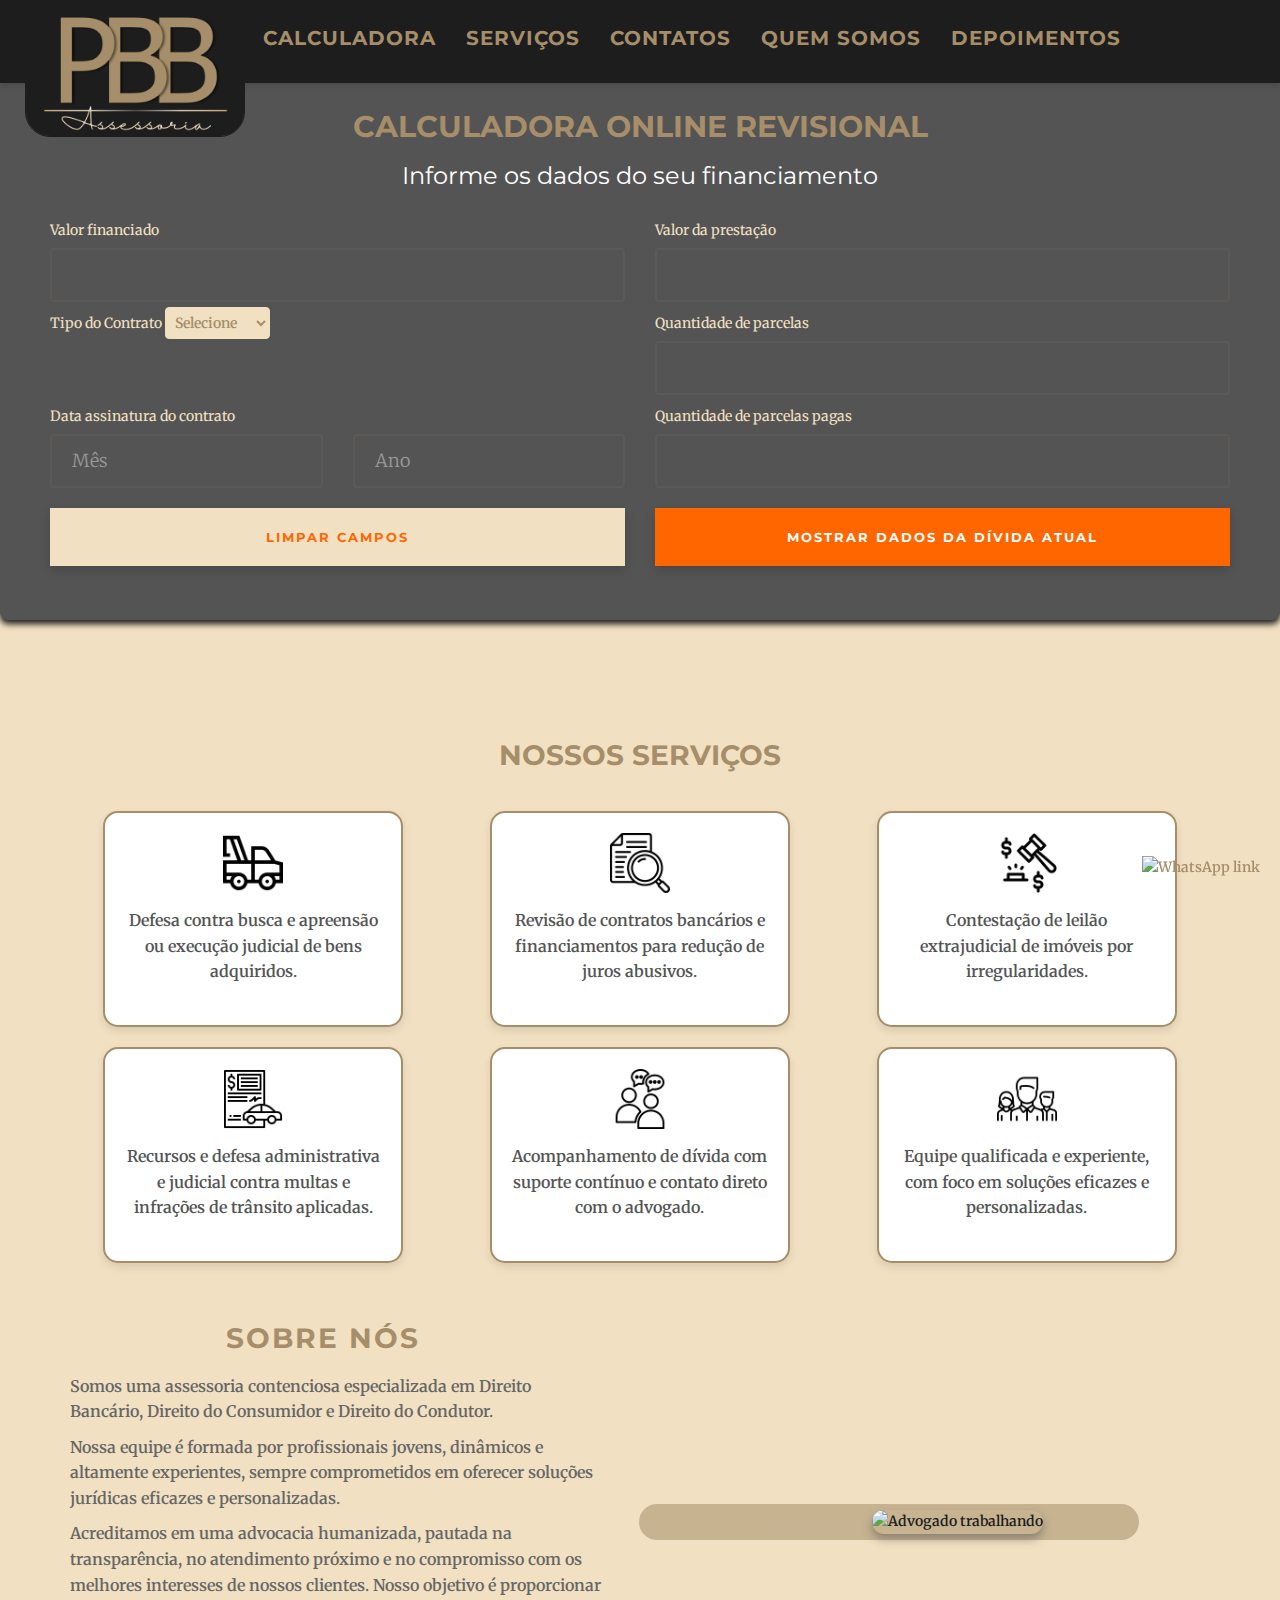
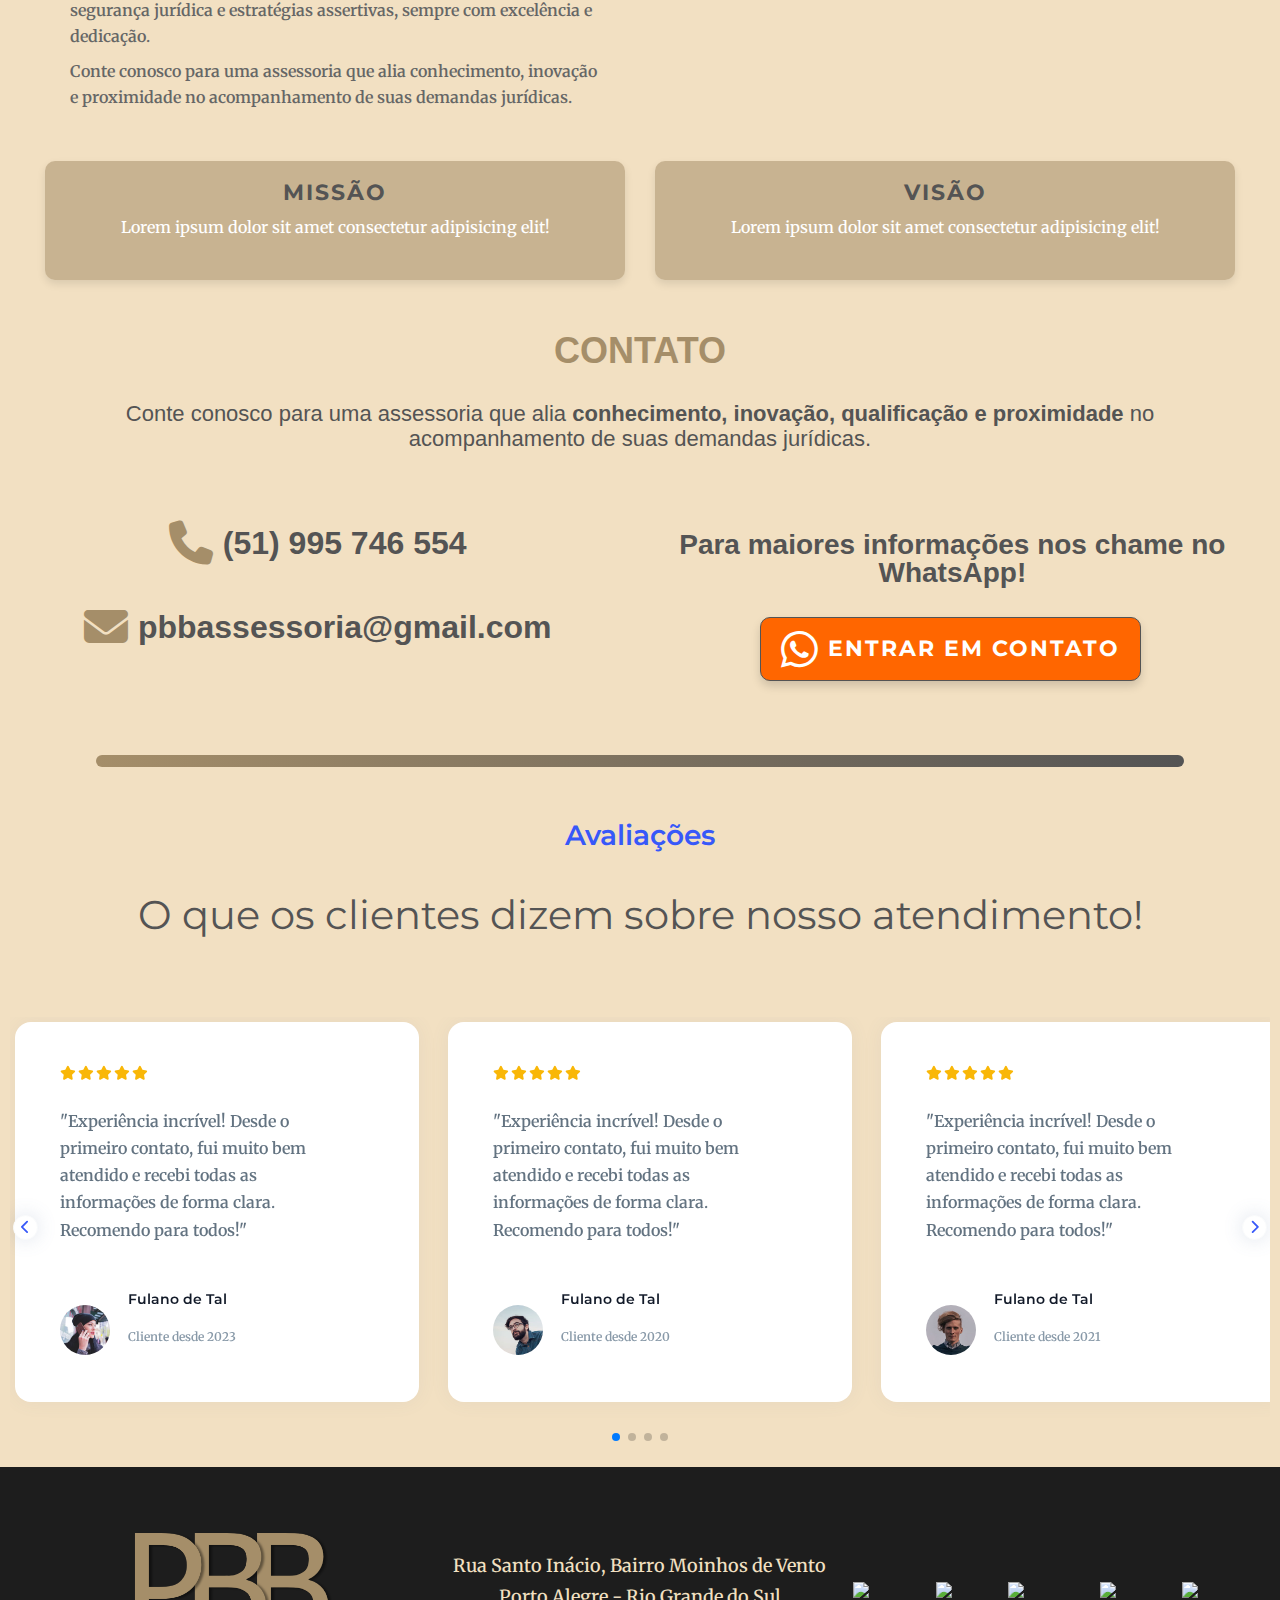
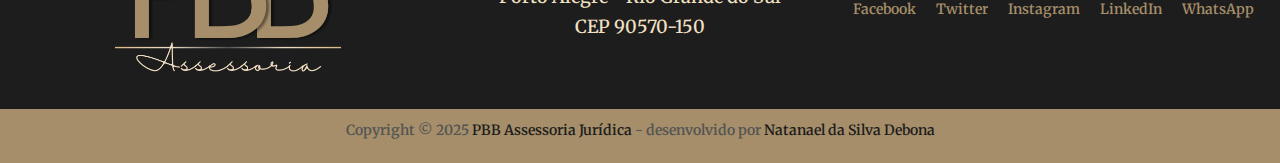
==== commit 5c9233af: "fix design and responsiveness works" ====
--- a/index.html
+++ b/index.html
@@ -198,68 +198,57 @@
 			<!-- End contact -->
 
 			<!-- Service -->
-			<section class="sectionService" id="services">
-				<div class="gtco-container divServices">
-					<div class="services-section align-items-center">
-						<h2>Conheça nossos Serviços</h2>
-						<div class="row g-4 justify-content-center align-items-center rowServices">
-							<div class="col-6 col-sm-6 col-md-4 col-lg-2 d-flex justify-content-center cardService">
-								<div class="service-card">
-									<div class="service-icon">
-										<img src="images/tow-truck.png" alt="Ícone">
-									</div>
-									<p>Defesa contra busca e apreensão ou execução judicial de bens adquiridos.</p>
-                    			</div>
-							</div>
-			
-							<div class="col-6 col-sm-6 col-md-4 col-lg-2 d-flex justify-content-center cardService">
-								<div class="service-card">
-									<div class="service-icon">
-										<img src="images/revisao.png" alt="Ícone">
-									</div>
-									<p>Revisão de contratos bancários e financiamentos para redução de juros abusivos.</p>
-								</div>
-							</div>
-			
-							<div class="col-6 col-sm-6 col-md-4 col-lg-2 d-flex justify-content-center cardService">
-								<div class="service-card">
-									<div class="service-icon">
-										<img src="images/leilao.png" alt="Ícone">
-									</div>
-									<p>Contestação de leilão extrajudicial de imóveis por irregularidades.</p>
-								</div>
-							</div>
-			
-							<div class="col-6 col-sm-6 col-md-4 col-lg-2 d-flex justify-content-center cardService">
-								<div class="service-card">
-									<div class="service-icon">
-										<img src="images/multa.png" alt="Ícone">
-									</div>
-									<p>Recursos e defesa administrativa e judicial contra multas e infrações de trânsito aplicadas.</p>
-								</div>
-							</div>
-			
-							<div class="col-6 col-sm-6 col-md-4 col-lg-2 d-flex justify-content-center cardService">
-								<div class="service-card">
-									<div class="service-icon">
-										<img src="images/falar.png" alt="Ícone">
-									</div>
-									<p>Acompanhamento de dívida com suporte contínuo e contato direto com o advogado.</p>
-								</div>
-							</div>
-
-							<div class="col-6 col-sm-6 col-md-4 col-lg-2 d-flex justify-content-center cardService">
-								<div class="service-card">
-									<div class="service-icon">
-										<img src="images/equipe.png" alt="Ícone">
-									</div>
-									<p>Equipe qualificada e experientes, com foco soluções eficazes e personalizadas</p>
-								</div>
-							</div>
+			<section class="section-services" id="services">
+				<div class="container">
+					<div class="services-header">
+						<h2>Nossos Serviços</h2>
+					</div>
+					<div class="services-grid">
+						<div class="service-card">
+							<div class="service-icon">
+								<img src="images/tow-truck.png" alt="Defesa contra busca e apreensão">
+							</div>
+							<p>Defesa contra busca e apreensão ou execução judicial de bens adquiridos.</p>
+						</div>
+			
+						<div class="service-card">
+							<div class="service-icon">
+								<img src="images/revisao.png" alt="Revisão de contratos bancários">
+							</div>
+							<p>Revisão de contratos bancários e financiamentos para redução de juros abusivos.</p>
+						</div>
+			
+						<div class="service-card">
+							<div class="service-icon">
+								<img src="images/leilao.png" alt="Contestação de leilão extrajudicial">
+							</div>
+							<p>Contestação de leilão extrajudicial de imóveis por irregularidades.</p>
+						</div>
+			
+						<div class="service-card">
+							<div class="service-icon">
+								<img src="images/multa.png" alt="Defesa contra multas de trânsito">
+							</div>
+							<p>Recursos e defesa administrativa e judicial contra multas e infrações de trânsito aplicadas.</p>
+						</div>
+			
+						<div class="service-card">
+							<div class="service-icon">
+								<img src="images/falar.png" alt="Acompanhamento de dívida">
+							</div>
+							<p>Acompanhamento de dívida com suporte contínuo e contato direto com o advogado.</p>
+						</div>
+			
+						<div class="service-card">
+							<div class="service-icon">
+								<img src="images/equipe.png" alt="Equipe qualificada">
+							</div>
+							<p>Equipe qualificada e experiente, com foco em soluções eficazes e personalizadas.</p>
 						</div>
 					</div>
 				</div>
 			</section>
+			
 			<!-- End service -->
 
 			<!-- About -->
--- a/css/style.css
+++ b/css/style.css
@@ -1142,7 +1142,7 @@
 }
 @media screen and (max-width: 768px) {
   #gtco-offcanvas {
-    display: block;
+    display: none !important;
   }
 }
 .offcanvas #gtco-offcanvas {
@@ -1894,112 +1894,76 @@
 /* end testimonials */
 
 /* Services */
-.sectionService {
-  display: flex;
+.section-services {
+  padding: 60px 20px;
+  background-color: #f2e0c2;
+  text-align: center;
   justify-content: center;
   align-items: center;
-  text-align: center;
-  flex-direction: column;
-  padding: 50px 0;
-}
-@media screen and (max-width: 768px) {
-  .sectionService {
-    padding: 20px;
-  }
-}
-
-
-.divServices {
-  display: flex;
-  justify-content: center;
-  align-items: center;
-  text-align: center;
-  flex-direction: column;
-}
-
-.services-section h2 {
+}
+
+.container {
+  max-width: 1440px;
+  margin: 0 auto;
+}
+
+.services-header h2 {
+  font-size: 28px;
+  font-weight: bold;
+  color: #a58e69;
+  text-align: center;
+  margin-bottom: 30px;
   text-transform: uppercase;
-  font-weight: bold;
-  color: #1d1d1d;
-  margin-top: 5rem;
-}
-
-.rowServices {
-  flex: 1 1 auto;
-  padding: 5rem;
-}
-
-.cardService {
-  padding: 1.5rem;
+  padding-bottom: 1rem;
+}
+
+.services-grid {
+  display: grid;
+  grid-template-columns: repeat(auto-fit, minmax(280px, 1fr));
+  gap: 20px;
+  justify-items: center;
+}
+
+.service-card {
+  background: white;
+  padding: 20px;
   border-radius: 15px;
-  text-align: center;
-  transition: 0.3s;
-}
-
-.service-card {
-  height: 380px;
-  background: #a58e69;
-  padding: 2rem;
-  border-radius: 15px;
-  box-shadow: 0px 4px 10px rgba(0, 0, 0, 0.1);
-  text-align: center;
-  transition: 0.3s;
+  border: 2px solid #a58e69;
+  box-shadow: 0 4px 8px rgba(0, 0, 0, 0.1);
+  text-align: center;
+  max-width: 300px;
+  transition: transform 0.3s ease, box-shadow 0.3s ease;
 }
 
 .service-card:hover {
   transform: translateY(-5px);
-  box-shadow: 0px 12px 30px #a58e69bb;
-}
-
-.service-icon {
-  background-color: #ffde25;
-  width: 80px;
-  height: 80px;
-  padding-bottom: 20px;
-  border-radius: 50%;
-  display: flex;
-  align-items: center;
-  justify-content: center;
-  margin: 0 auto 15px;
+  box-shadow: 0 6px 12px rgba(0, 0, 0, 0.15);
 }
 
 .service-icon img {
-  width: 50px;
+  width: 60px;
+  height: auto;
+  margin-bottom: 15px;
 }
 
 .service-card p {
-  font-size: 18px;
-  color: #1d1d1d;
-  font-family: 'roboto', sans-serif;
-  text-align: center;
-  font-weight: 600;
-  padding-top: 1rem;
-  margin: 0;
-}
-
-@media (max-width: 767px) { 
-  .rowServices {
-      display: flex;
-      flex-wrap: wrap;
-      justify-content: center;
-      padding-top: 1rem;
-      padding-bottom: 1rem;
-  }
-  .cardService {
-      flex: 0 0 50%; /* Cada card ocupa 50% da largura */
-      max-width: 50%;
-      padding: 1rem;
-      text-align: center;
-      transition: 0.3s;
-  }
-  .service-card p {
-      font-size: 14px;
-  }
-  .services-section h2 {
-      margin-top: 2rem;
-      font-size: 22px;
-  }
-}
+  font-size: 16px;
+  color: #545454;
+  line-height: 1.6;
+}
+
+@media (max-width: 768px) {
+  .services-grid {
+      grid-template-columns: repeat(auto-fit, minmax(200px, 1fr));
+  }
+}
+
+@media (max-width: 480px) {
+  .service-card {
+      max-width: 100%;
+  }
+}
+
 /* end Services */
 
 /* testimonials */
@@ -2144,7 +2108,6 @@
 }
 
 /* contact */
-
 .sectionContact {
   padding-top: 2rem;
   text-align: center;
@@ -2160,8 +2123,9 @@
   line-height: 42px;
   font-weight: bold;
   text-transform: uppercase;
-  color: #545454;
-  padding-top: 1rem;
+  color: #a58e69;
+  padding-top: 3rem;
+  padding-bottom: 1rem;
   text-align: center;
 }
 
@@ -2170,16 +2134,16 @@
   font-weight: 500;
   font-family: 'roboto', sans-serif;
   color: #545454;
-  padding: 1rem;
-  text-align: center;
-}
-
-/* Conteúdo dos contatos */
+  padding-left: 4rem;
+  padding-right: 4rem;
+  text-align: center;
+}
+
 .contactContent {
   display: flex;
   justify-content: space-between;
   align-items: flex-start;
-  flex-wrap: wrap; /* Ajusta em telas menores */
+  flex-wrap: wrap;
   gap: 20px;
   padding-top: 4rem;
   padding-bottom: 4rem;
@@ -2255,19 +2219,33 @@
 
 @media screen and (max-width: 768px) {
   .headerContact h1 {
+    font-family: 'montserrat', sans-serif;
     font-size: 28px;
-    line-height: 32px;
+    color: #a58e69;
+    font-weight: bold;
+    text-transform: uppercase;
+    text-align: center;
+    letter-spacing: 2px;
   }
 
   .headerContact h2 {
     font-size: 18px;
     line-height: 24px;
+    padding: 1rem;
+    margin-left: 1.5rem;
+    margin-right: 1.5rem;
+    text-align: justify;
+  }
+
+  .contactContent {
+    padding-top: 0;
+    padding-bottom: 2rem;
   }
 
   .ladoDireito .btn { 
-    font-size: 16px;
+    font-size: 14px;
     color: #fff;
-    padding: 10px;
+    padding: 15px;
     background-color: #ff6600;
     border: 1px solid #545454;
     border-radius: 10px;
@@ -2312,26 +2290,25 @@
   height: 12px; /* Altura da linha */
   border-radius: 50px;
   background: linear-gradient(to right, #a58e69, #545454);
-  margin: 20px auto; /* Espaçamento acima e abaixo da linha */
+  margin: 20px auto;
 }
 
 .gradient-line-shadow {
   width: 80%;
-  height: 16px; /* Altura da linha */
+  height: 16px;
   background: linear-gradient(to right, #a58e69, #545454);
-  border-radius: 8px; /* Cantos arredondados */
-  box-shadow: 0 2px 5px rgba(0, 0, 0, 0.2); /* Sombra para destaque */
-  margin: 30px 0; /* Espaçamento acima e abaixo da linha */
+  border-radius: 8px;
+  box-shadow: 0 2px 5px rgba(0, 0, 0, 0.2);
+  margin: 30px 0;
 }
 
 .containerService {
   max-width: 1800px;
   background-color: #666565;
-  border-radius: 20px;;
-}
+  border-radius: 20px;
+}
+
 /* About */
-
-/* Estilos gerais */
 .section-about {
   padding-left: 25px;
   padding-right: 25px;
@@ -2343,7 +2320,6 @@
   margin: 0 auto;
 }
 
-/* Layout principal */
 .about-content {
   display: flex;
   flex-wrap: wrap;
@@ -2354,6 +2330,7 @@
 .about-text {
   flex: 1;
   min-width: 300px;
+  padding-right: 1rem;
 }
 
 .about-text h1 {
@@ -2364,6 +2341,7 @@
   letter-spacing: 2px;
   margin-bottom: 10px;
   padding-bottom: 1rem;
+  text-align: center;
 }
 
 .about-text p {
@@ -2371,21 +2349,40 @@
   line-height: 1.6;
   color: #666;
   margin-bottom: 10px;
+  padding-left: 6rem;
+  padding-right: 3rem;
 }
 
 .about-image {
   flex: 1;
   text-align: center;
+  position: relative; 
+  display: inline-block;
 }
 
 .about-image img {
   width: 100%;
-  max-width: 400px;
-  border-radius: 10px;
-  box-shadow: 0 4px 8px rgba(0, 0, 0, 0.1);
-}
-
-/* Seção Missão e Visão */
+  max-width: 350px;
+  border-radius: 15px;
+  box-shadow: #54545485 0px 5px 10px;
+  position: relative;
+  z-index: 1;
+}
+
+
+.about-image::before {
+  width: 80%;
+  content: "";
+  position: absolute;
+  top: -6px; 
+  left: -6px; 
+  right: -26px; 
+  bottom: -6px;
+  border-radius: 20px;
+  background: linear-gradient(5deg, #a58e698c, #a58e698c);
+  z-index: 0; /* Manter a borda atrás da imagem */
+}
+
 .mission-vision {
   display: flex;
   flex-wrap: wrap;
@@ -2397,10 +2394,10 @@
 .mission, .vision {
   flex: 1;
   min-width: 280px;
-  max-width: 400px;
+  max-width: 580px;
   text-align: center;
   color:#fff;
-  background-color: #a58e69;
+  background-color: #a58e698c;
   padding: 20px;
   border-radius: 10px;
   box-shadow: 0 4px 8px rgba(0, 0, 0, 0.1);
@@ -2422,7 +2419,6 @@
   color: #fff;
 }
 
-/* Responsividade */
 @media (max-width: 768px) {
   .about-content {
       flex-direction: column;
@@ -2434,11 +2430,36 @@
       align-items: center;
   }
 
-  .about-text, .about-image {
+  .about-text {
       max-width: 100%;
   }
-}
-
+
+  .about-image img {
+    max-width: 85%;
+    border-radius: 15px;
+    box-sizing: border-box;
+    box-shadow: #54545485 0px 5px 10px;
+    padding-bottom: 0;
+  }
+
+  .about-image::before {
+  width: 80%;
+  content: "";
+  position: absolute;
+  left: 64px; 
+  bottom: -12px;
+  border-radius: 20px;
+  background: linear-gradient(5deg, #545454, #a58e69);
+  z-index: 0;
+}
+
+  .about-text p {
+      margin: 5px;
+      text-align: center;
+      padding-bottom: 1rem;
+  }
+}
+/* end About */
 
 /* footer */
 .rowFooter {
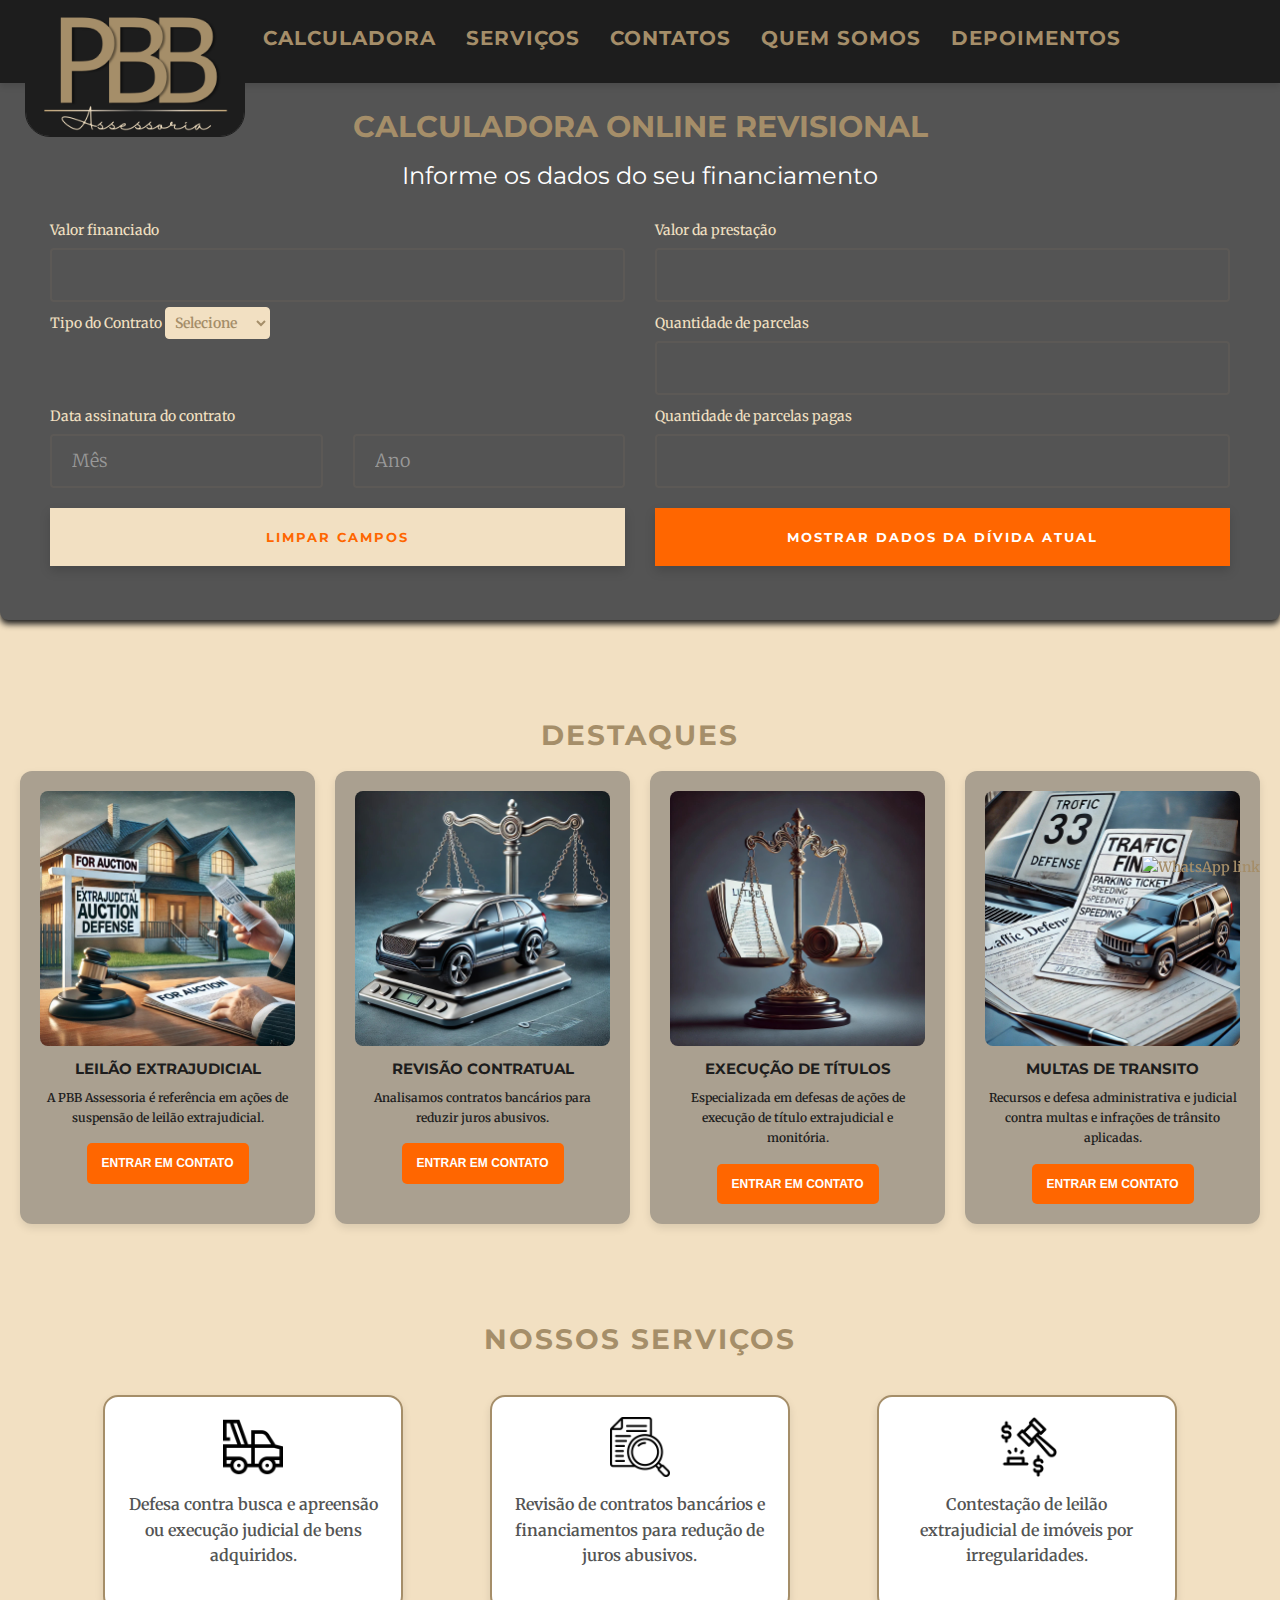
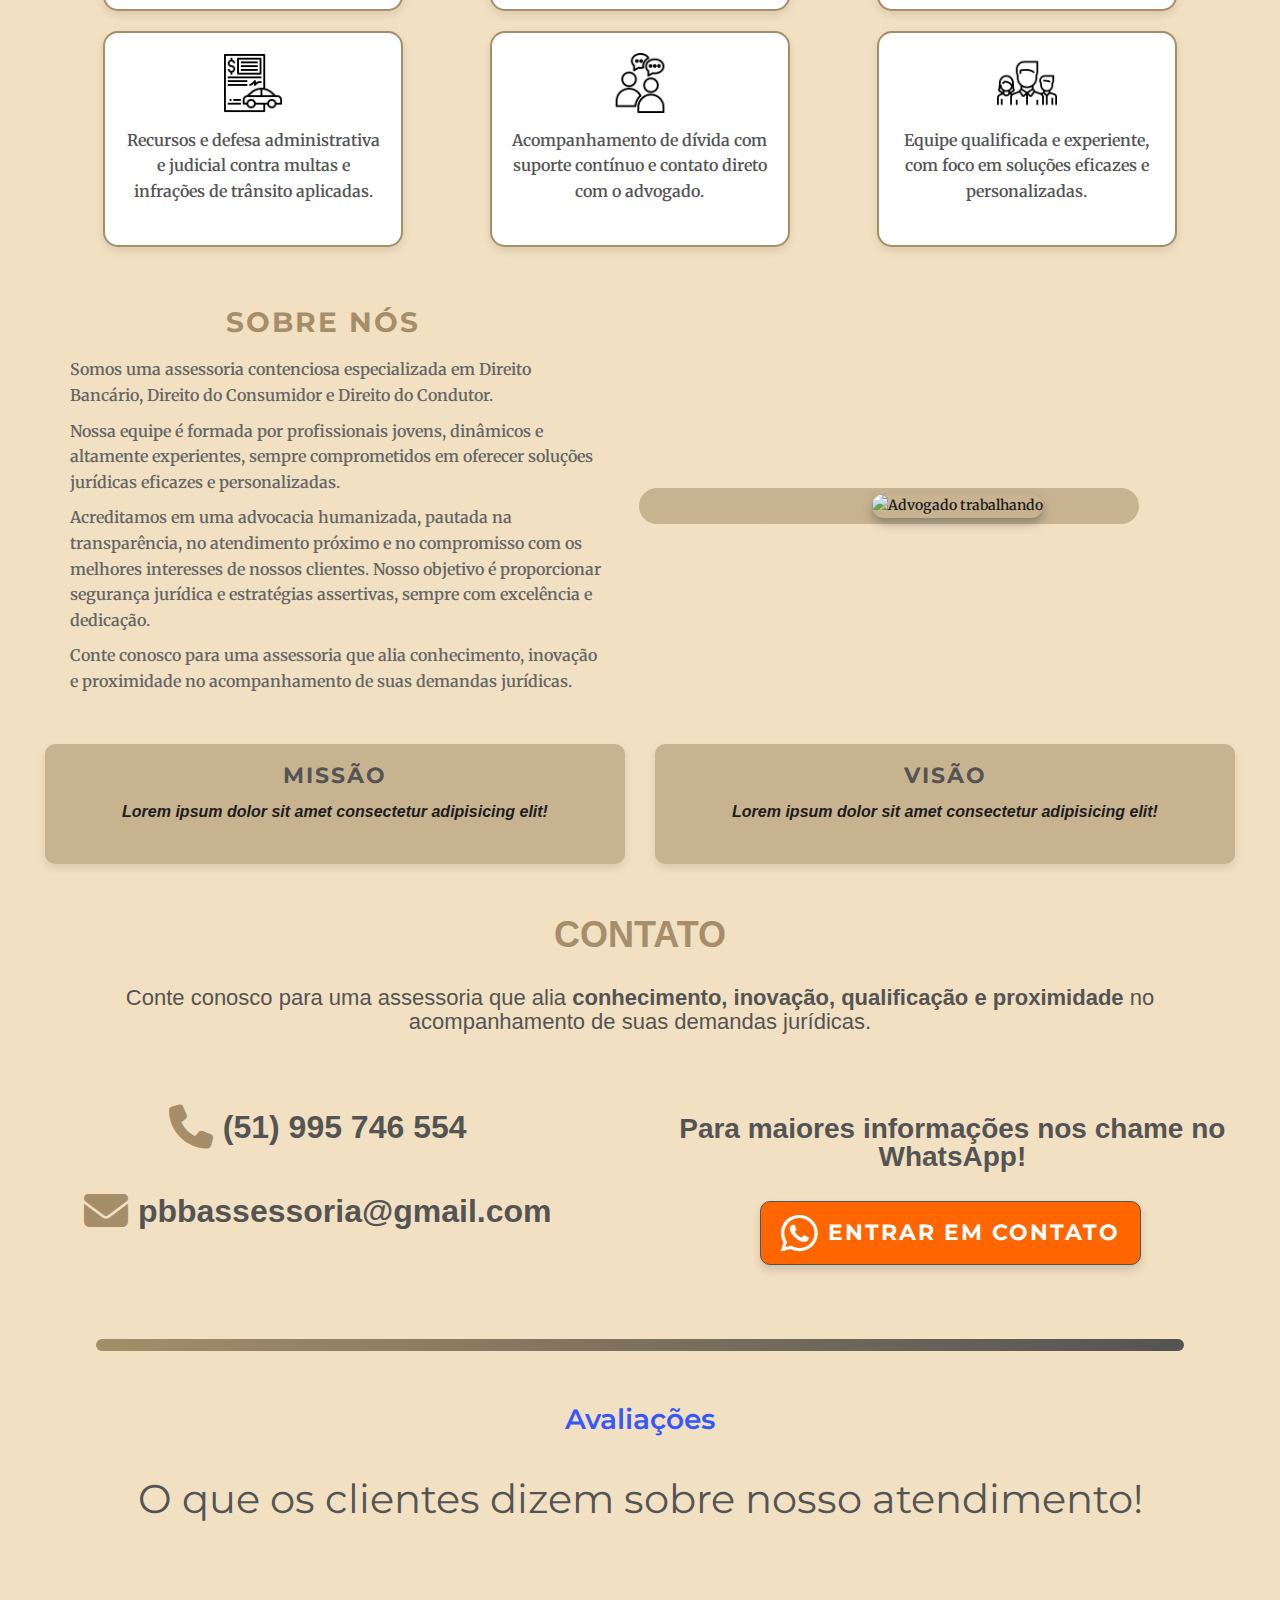
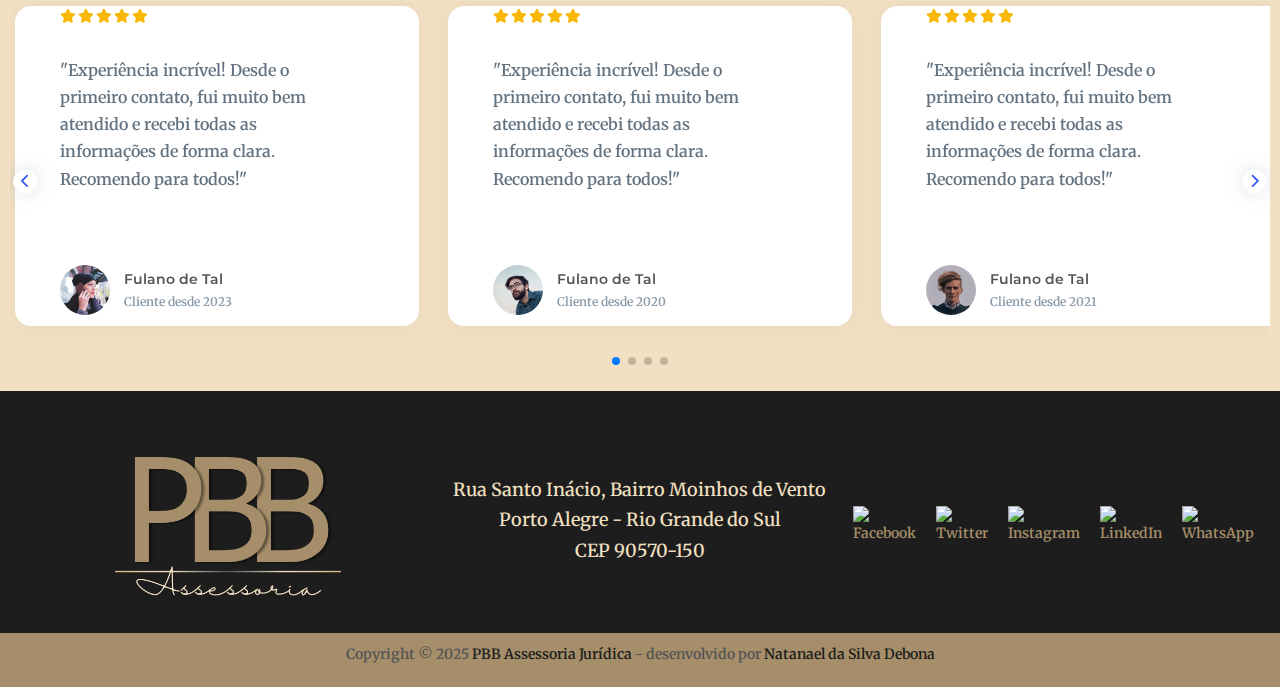
==== commit 9af7c5f3: "fix responsiveness and layout contact" ====
--- a/index.html
+++ b/index.html
@@ -116,7 +116,47 @@
 						</div>
 					</form>
 				</div>
-			</section>			
+			</section>		
+			
+			<section class="contact-services">
+				<div class="container-services">
+					<h2>Destaques</h2>
+					<div class="contact-cards">
+						<!-- Card 1 -->
+						<div class="contact-card">
+							<img src="images/leilao.webp" alt="Imagem do leilão">
+							<h3>LEILÃO EXTRAJUDICIAL</h3>
+							<p>A PBB Assessoria é referência em ações de suspensão de leilão extrajudicial.</p>
+							<button class="btn-contact">ENTRAR EM CONTATO</button>
+						</div>
+			
+						<!-- Card 2 -->
+						<div class="contact-card">
+							<img src="images/revisional.webp" alt="Revisão contratual">
+							<h3>REVISÃO CONTRATUAL</h3>
+							<p>Analisamos contratos bancários para reduzir juros abusivos.</p>
+							<button class="btn-contact">ENTRAR EM CONTATO</button>
+						</div>
+			
+						<!-- Card 3 -->
+						<div class="contact-card">
+							<img src="images/titulos.webp" alt="Suporte jurídico">
+							<h3>Execução de Títulos</h3>
+							<p>Especializada em defesas de ações de execução de título extrajudicial e monitória.</p>
+							<button class="btn-contact">ENTRAR EM CONTATO</button>
+						</div>
+			
+						<!-- Card 4 -->
+						<div class="contact-card">
+							<img src="images/multas.JPG" alt="Ações Revisionais">
+							<h3>Multas de Transito</h3>
+							<p>Recursos e defesa administrativa e judicial contra multas e infrações de trânsito aplicadas.</p>
+							<button class="btn-contact">ENTRAR EM CONTATO</button>
+						</div>
+					</div>
+				</div>
+			</section>
+			
 			
 			<!-- Contact -->
 			<!-- <section class="sectionService" id="services">
--- a/css/style.css
+++ b/css/style.css
@@ -1876,6 +1876,94 @@
   background: #4d4d4d;
 }
 
+
+.contact-services {
+  max-width: 1440px;
+  margin: 0 auto;
+  padding: 40px 20px;
+  text-align: center;
+}
+
+.container-services h2 {
+  font-size: 28px;
+  font-weight: bold;
+  color: #a58e69;
+  text-align: center;
+  letter-spacing: 2px;
+  text-transform: uppercase;
+  margin-bottom: 2rem;
+}
+
+.contact-cards {
+  display: grid;
+  grid-template-columns: repeat(auto-fit, minmax(280px, 1fr));
+  gap: 20px;
+  justify-content: center;
+}
+
+.contact-card {
+  background: #54545475;
+  border-radius: 12px;
+  box-shadow: 0 4px 8px rgba(0, 0, 0, 0.1);
+  padding: 20px;
+  text-align: center;
+  transition: transform 0.3s ease-in-out;
+}
+
+.contact-card:hover {
+  transform: translateY(-5px);
+}
+
+.contact-card img {
+  width: 100%;
+  max-height: 380px;
+  object-fit: cover;
+  border-radius: 8px;
+  margin-bottom: 15px;
+}
+
+.contact-card h3 {
+  font-size: 1.5rem;
+  color: #1d1d1d;
+  font-weight: bold;
+  text-transform: uppercase;
+  margin-bottom: 10px;
+}
+
+.contact-card p {
+  font-size: 12px;
+  color: #1d1d1d;
+  margin-bottom: 15px;
+}
+
+.btn-contact {
+  display: inline-block;
+  padding: 10px 15px;
+  font-size: 12px;
+  font-family: 'roboto', sans-serif;
+  color: #fff;
+  background: #ff6600;
+  border: none;
+  border-radius: 5px;
+  cursor: pointer;
+  transition: background 0.3s ease-in-out;
+}
+
+.btn-contact:hover {
+  background: rgba(165, 142, 105, 0.59) ;
+  color: #1d1d1d;
+  transition: background 0.3s ease-in-out;
+}
+
+/* Responsividade */
+@media (max-width: 768px) {
+  .contact-cards {
+      grid-template-columns: repeat(auto-fit, minmax(100%, 1fr));
+  }
+}
+
+
+
 /* testimonial */
 .setionTestimonial {
   padding: 6rem;
@@ -1912,9 +2000,9 @@
   font-weight: bold;
   color: #a58e69;
   text-align: center;
-  margin-bottom: 30px;
+  letter-spacing: 2px;
   text-transform: uppercase;
-  padding-bottom: 1rem;
+  padding-bottom: 2rem;
 }
 
 .services-grid {
@@ -2008,7 +2096,7 @@
 
 .swiper {
   width: 100%;
-  height: 440px;
+  height: 380px;
   padding-bottom: 60px;
 } 
 
@@ -2016,7 +2104,7 @@
   background-color: #fff;
   display: flex;
   flex-direction: column;
-  gap: 18px;
+  gap: 24px;
   justify-content: center;
   box-shadow: 0px 0px 20px 0px rgba(92, 115, 160, 0.07);
   padding: 45px;
@@ -2042,7 +2130,7 @@
 .testimonial-author {
   display: flex;
   align-items: center;
-  gap: 18px;
+  gap: 14px;
   padding-bottom: 1rem;
 }
 
@@ -2062,7 +2150,9 @@
 .author-info h3 {
   font-weight: 600;
   font-size: 14px;
-  color: #111928;
+  color: #545454;
+  margin-top: 2.5rem;
+  margin-bottom: 0.5rem;
 }
 
 .author-info p {
@@ -2369,7 +2459,6 @@
   z-index: 1;
 }
 
-
 .about-image::before {
   width: 80%;
   content: "";
@@ -2396,7 +2485,7 @@
   min-width: 280px;
   max-width: 580px;
   text-align: center;
-  color:#fff;
+  color:#ff6600;
   background-color: #a58e698c;
   padding: 20px;
   border-radius: 10px;
@@ -2415,8 +2504,11 @@
 .mission p, .vision p {
   font-size: 16px;
   line-height: 1.6;
-  font-weight: 500;
-  color: #fff;
+  font-weight: 600;
+  font-family: 'roboto', sans-serif;
+  font-style: italic;
+  color: #1d1d1d;
+  
 }
 
 @media (max-width: 768px) {
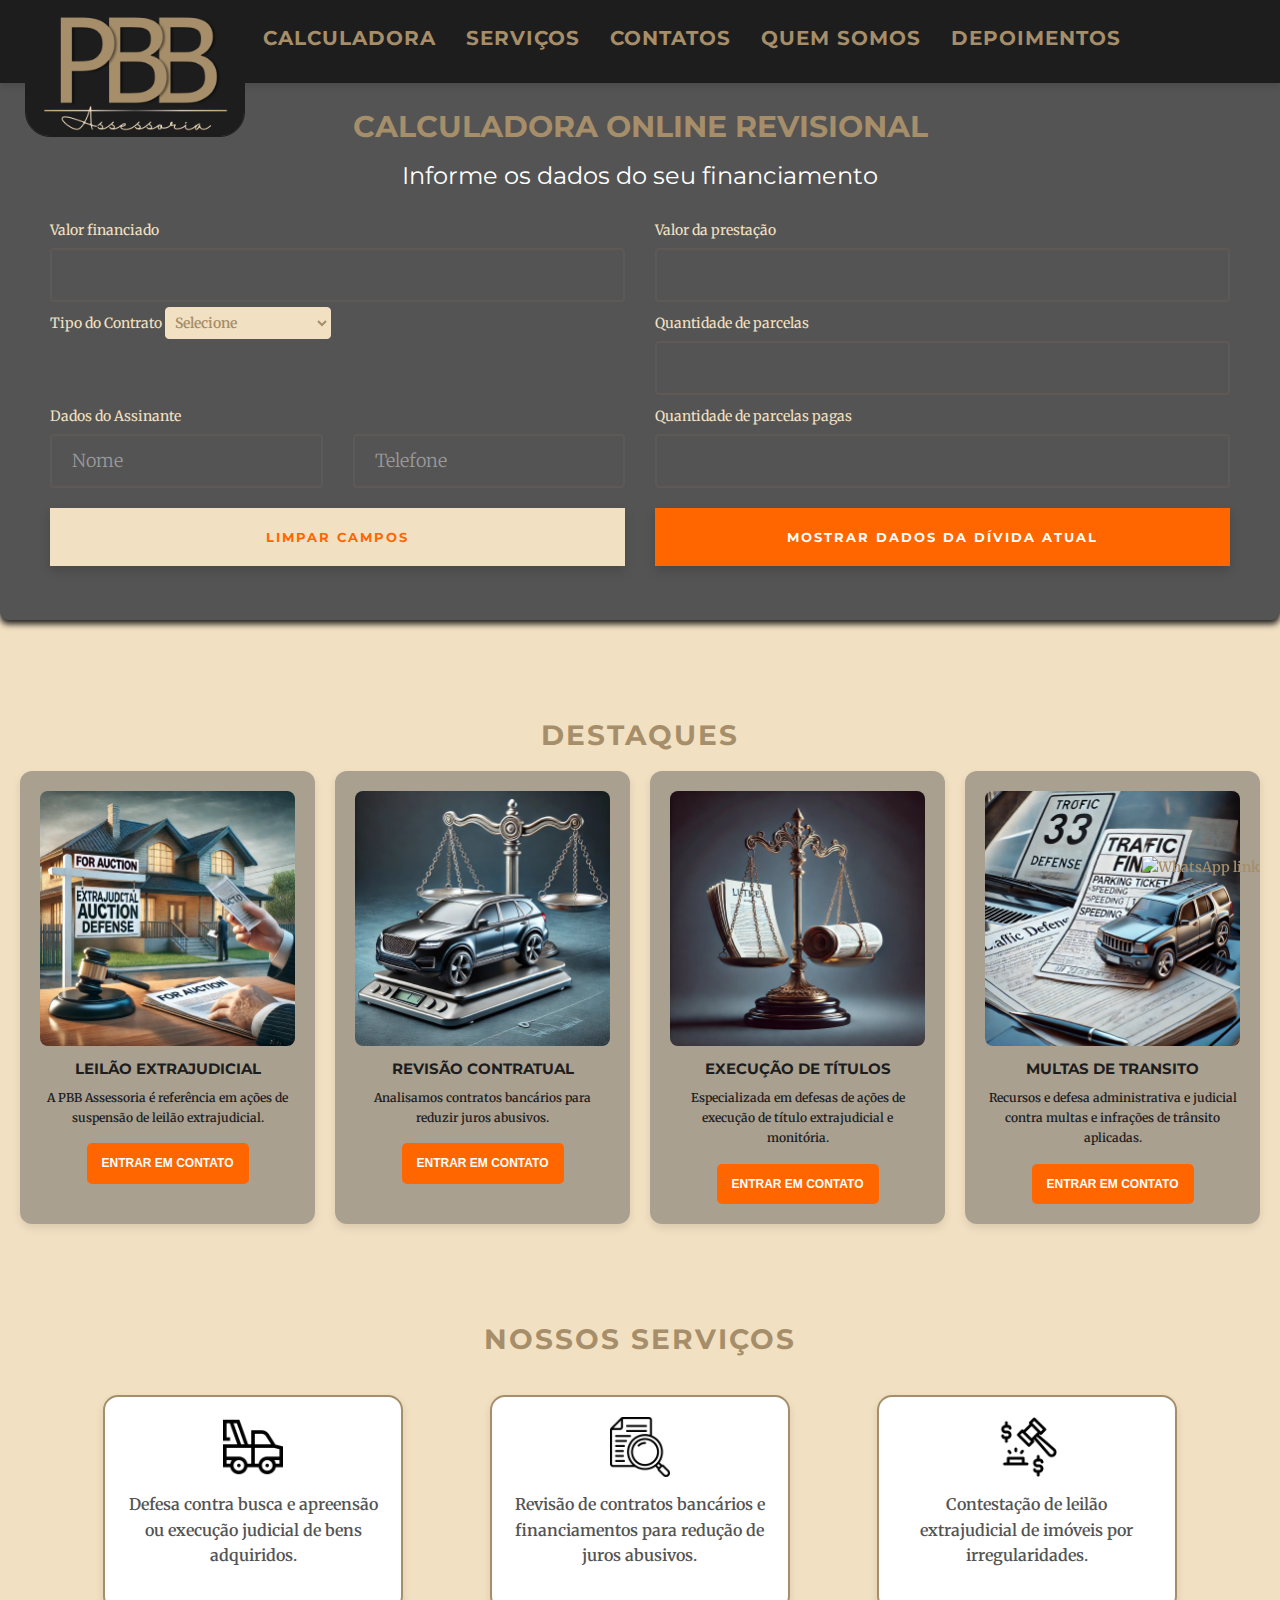
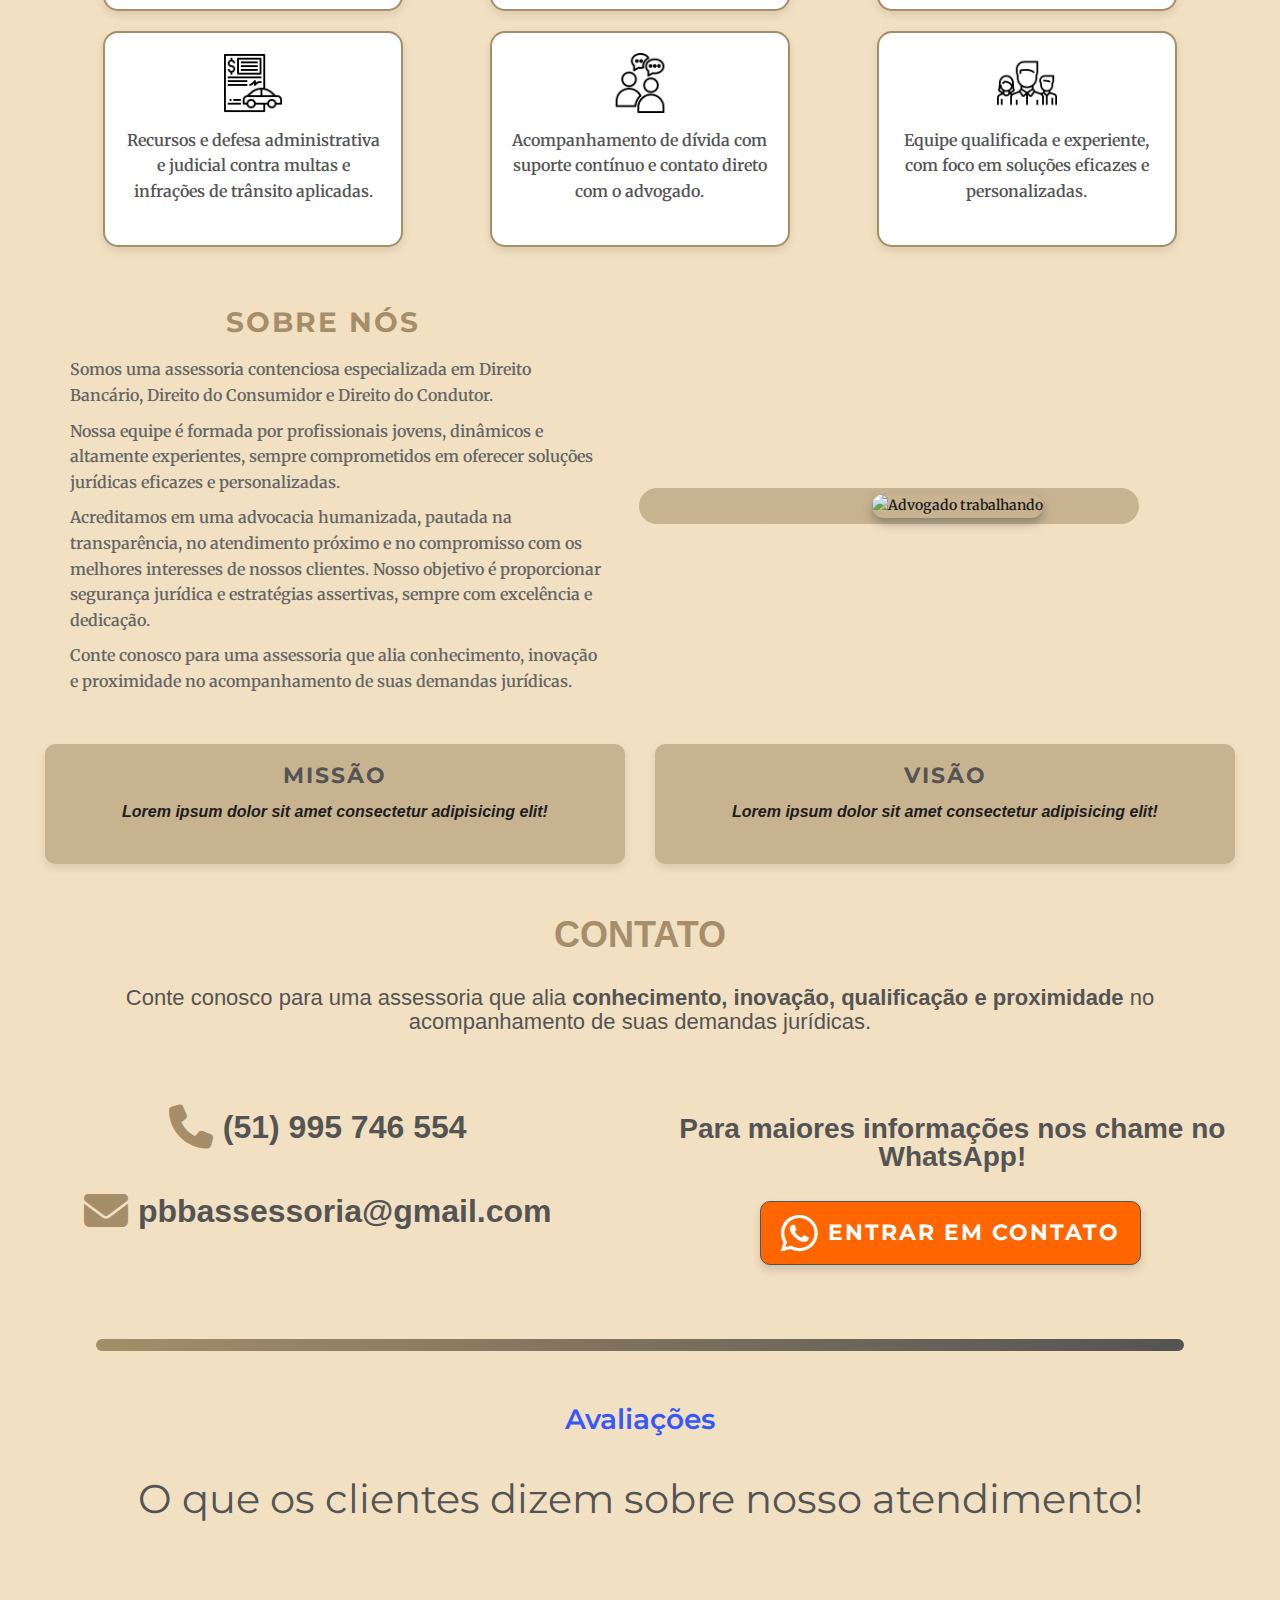
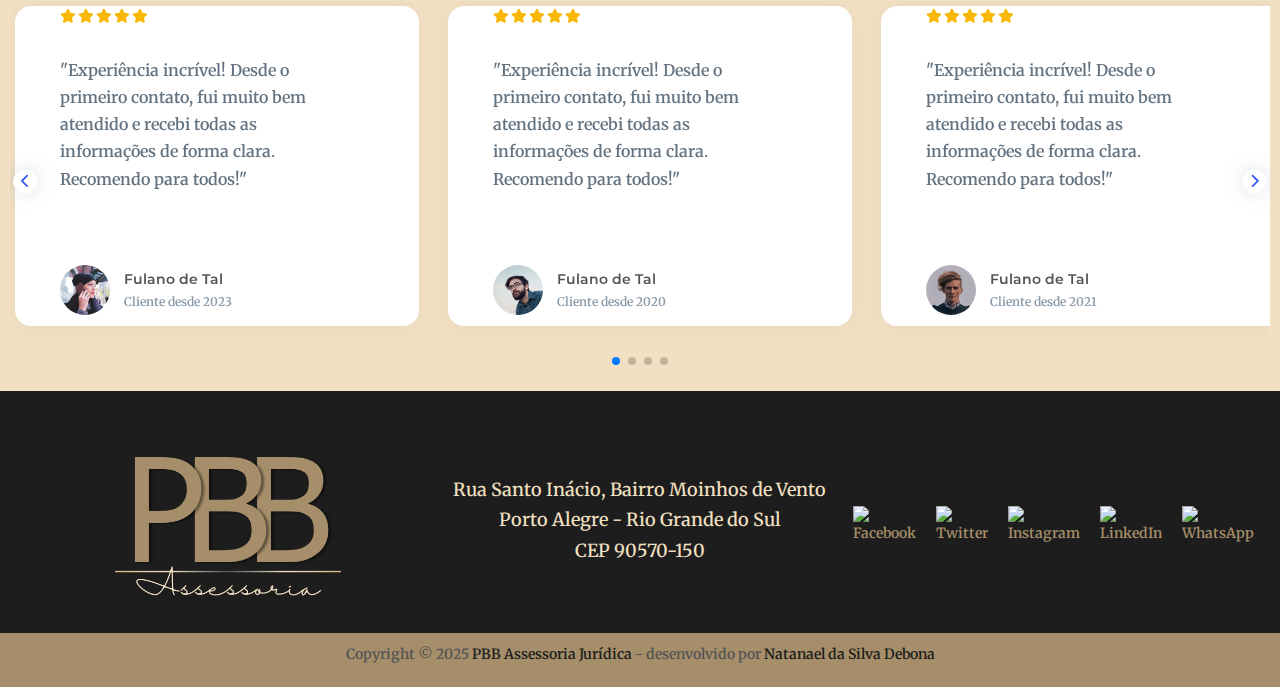
==== commit 68cc4a0a: "update data calc" ====
--- a/index.html
+++ b/index.html
@@ -81,9 +81,10 @@
 								<label for="tipoContrato" class="form-label">Tipo do Contrato</label>
 								<select id="tipoContrato" class="form-select">
 									<option selected>Selecione</option>
-									<option value="1">Contrato A</option>
-									<option value="2">Contrato B</option>
-									<option value="3">Contrato C</option>
+									<option value="1">Imobiliário</option>
+									<option value="2">Veiculo</option>
+									<option value="3">Credito Pessoal</option>
+									<option value="4">Credito Capital Giro</option>
 								</select>
 							</div>
 							<div class="col-md-6">
@@ -91,13 +92,13 @@
 								<input type="number" class="form-control" id="quantParcelas" placeholder="">
 							</div>
 							<div class="col-md-6">
-								<label for="dataAssinaturaMes" class="form-label">Data assinatura do contrato</label>
+								<label for="dataAssinaturaMes" class="form-label">Dados do Assinante</label>
 								<div class="row">
 									<div class="col-md-6">
-										<input type="text" class="form-control" id="dataAssinaturaMes" placeholder="Mês">
+										<input type="text" class="form-control" id="dataAssinaturaMes" placeholder="Nome">
 									</div>
 									<div class="col-md-6">
-										<input type="text" class="form-control" id="dataAssinaturaAno" placeholder="Ano">
+										<input type="text" class="form-control" id="dataAssinaturaAno" placeholder="Telefone">
 									</div>
 								</div>
 							</div>
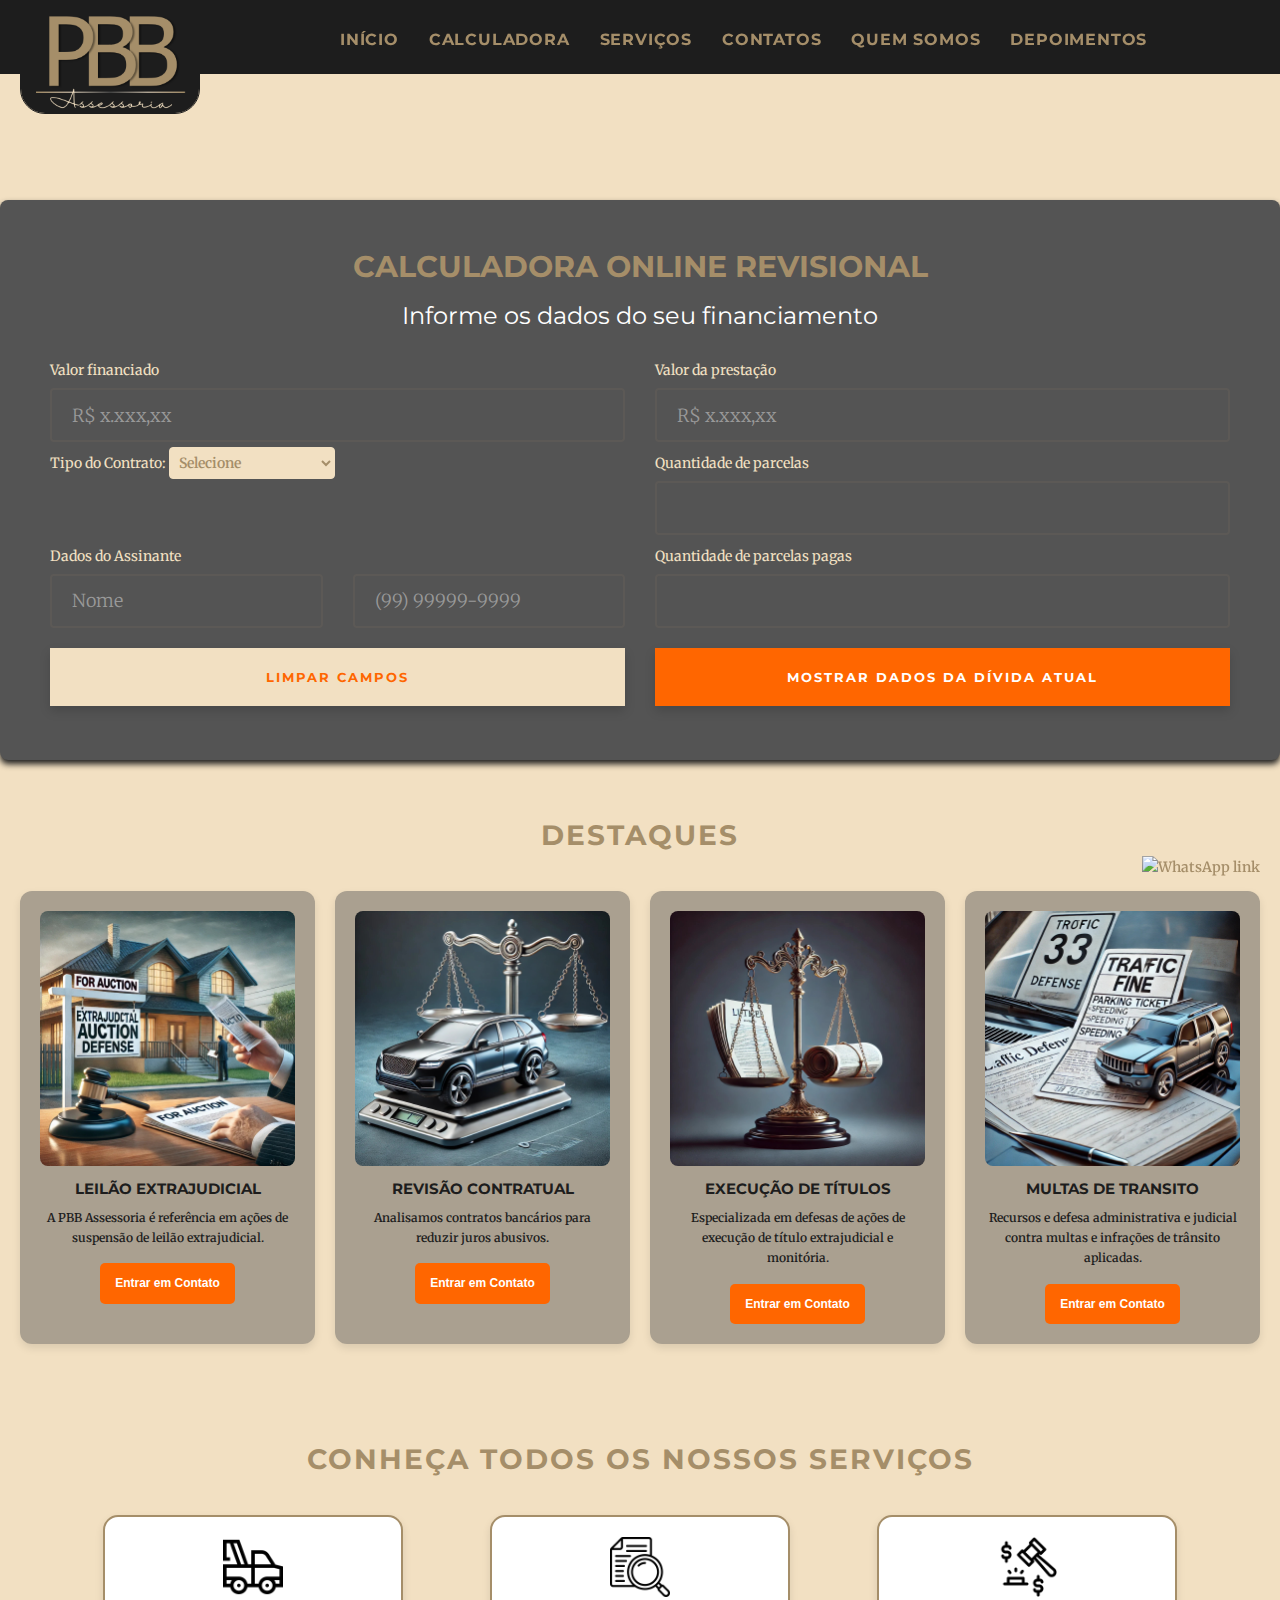
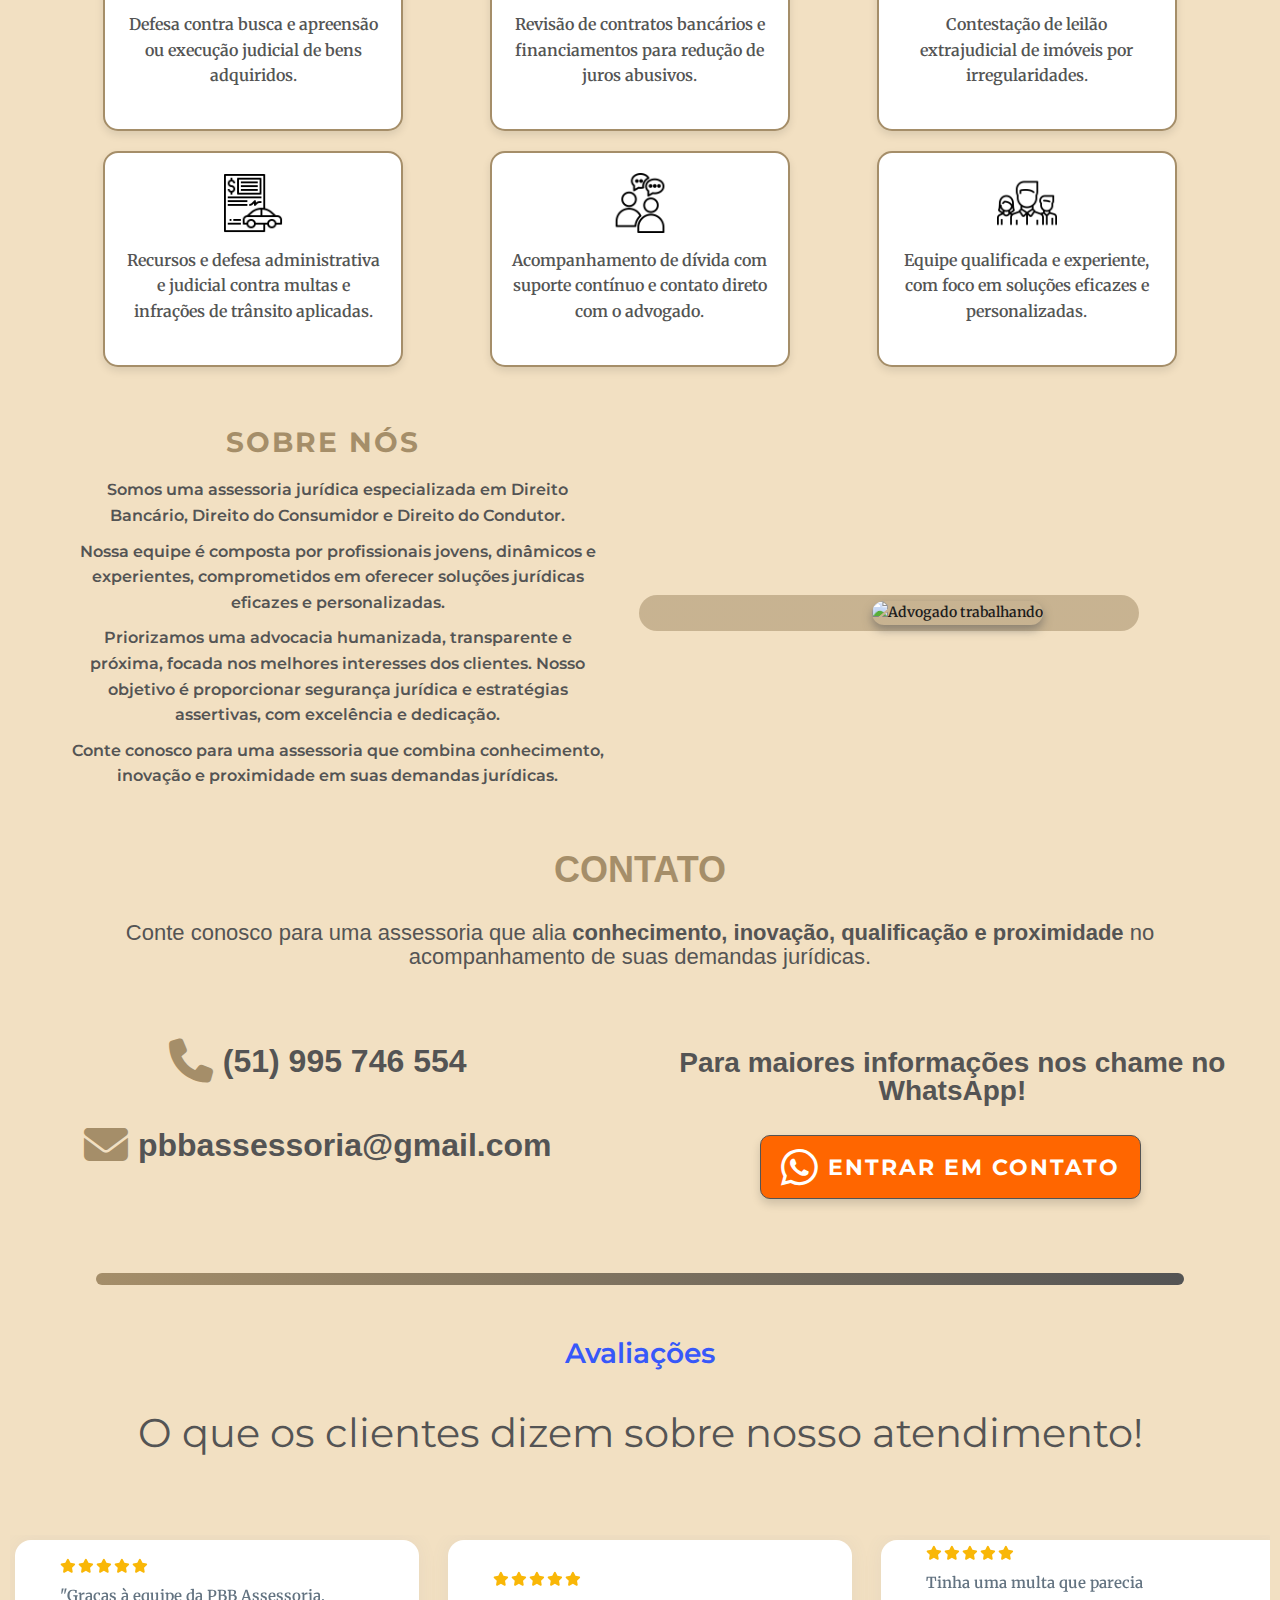
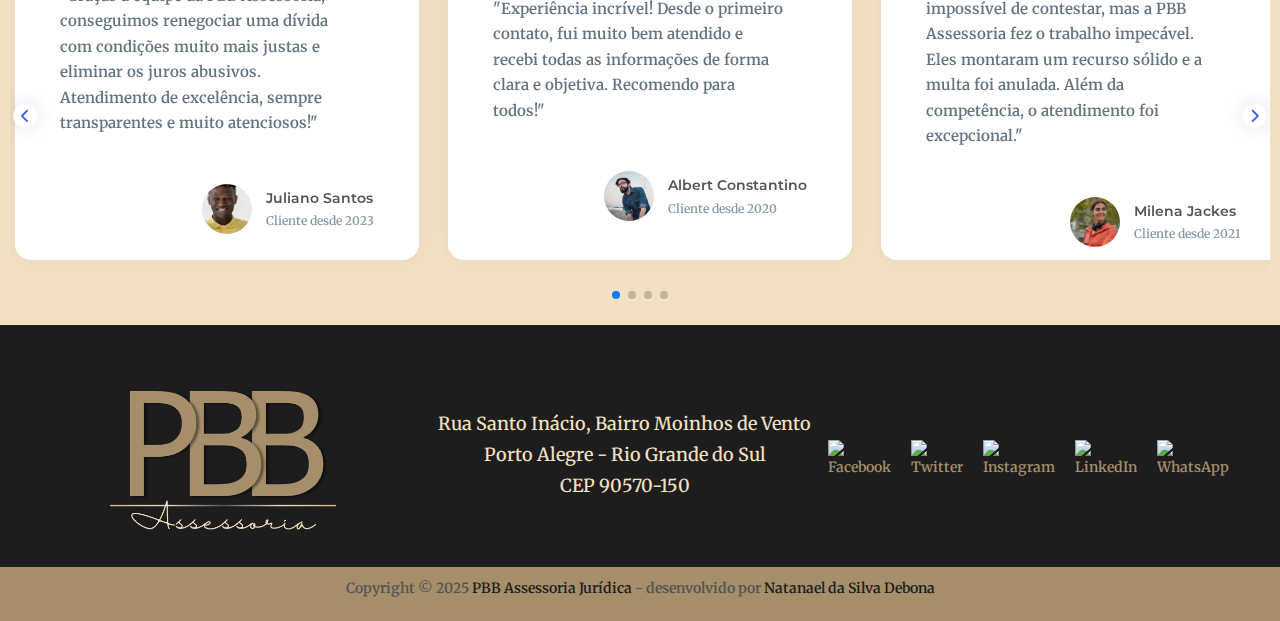
==== commit b4d93a8b: "update calculator" ====
--- a/index.html
+++ b/index.html
@@ -35,76 +35,82 @@
 
 	<body>
 		<header>
-			<div class="logoHeader">
-				<div class="col-md-6 col-md-4 logoImg">
-					<img src="images/PBB_Assessoria.svg" alt="PBB Assessoria Jurídica" href="index.html"></div>
-				</div>
+			<div class="container-header">
+				<div class="logoHeader">
+					<div class="logoImg">
+						<img src="images/PBB_Assessoria.svg" alt="PBB Assessoria Jurídica" href="#topo">
+					</div>
+				</div>
+				<nav class="gtco-nav" role="navigation">
+					<div class="menu-1">
+						<ul>
+							<li><a href="#topo">Início</a></li>
+							<li><a href="#calculadora">Calculadora</a></li>
+							<li><a href="#services">Serviços</a></li>
+							<li><a href="#contact">Contatos</a></li>
+							<li><a href="#about">Quem Somos</a></li>
+							<li><a href="#testimonials">Depoimentos</a></li>
+						</ul>
+					</div>
+				</nav>
 			</div>
-			<nav class="gtco-nav" role="navigation">
-				<div class="col-md-12 col-md-8 text-right menu-1">
-					<ul>
-						<li class="active"><a href="index.html">Inicio</a></li>
-						<li><a href="#calculator">Calculadora</a></li>
-						<li><a href="#services">Serviços</a></li>
-						<li><a href="#contact">Contatos</a></li>
-						<li><a href="#about">Quem Somos</a></li>
-						<li><a href="#testimonials">Depoimentos</a></li>
-					</ul>
-				</div>
-			</nav>
 		</header>
-
+		<!-- Adicione um elemento com id="topo" no topo da página -->
+		<div id="topo"></div>
 		<div id="page">
-
+			<!-- whatsapp icon -->
 			<div class="iconWhatsapp">
 				<a href="https://wa.me/5551995746554?text=Olá, gostaria de uma consultoria!" rel="noopener" target="_blank">
 					<img src="https://static.cdnlogo.com/logos/w/29/whatsapp-icon.svg" alt="WhatsApp link" class="img-fluid">
 				</a>
 			</div>
+			<!-- blankSpace -->
+			<div class="spaceHeader">
+			</div>
 
 			<!-- Calculator Section -->
-			<section class="calculator-section" id="calculator">
+			<section class="calculator-section" id="calculadora">
 				<div class="containerCalculator">
 					<h2 class="form-titleCalculator">Calculadora online Revisional</h2>
 					<h3 class="form-titleSubCalculator">Informe os dados do seu financiamento</h3>
-					<form>
+					<form id="calculadoraForm">
 						<div class="row g-3">
 							<div class="col-md-6">
 								<label for="valorFinanciado" class="form-label">Valor financiado</label>
-								<input type="text" class="form-control" id="valorFinanciado" placeholder="">
+								<input type="text" class="form-control money" id="valorFinanciado" placeholder="R$ x.xxx,xx" required>
 							</div>
 							<div class="col-md-6">
 								<label for="valorPrestacao" class="form-label">Valor da prestação</label>
-								<input type="text" class="form-control" id="valorPrestacao" placeholder="">
-							</div>
-							<div class="col-md-6">
-								<label for="tipoContrato" class="form-label">Tipo do Contrato</label>
-								<select id="tipoContrato" class="form-select">
-									<option selected>Selecione</option>
+								<input type="text" class="form-control money" id="valorPrestacao" placeholder="R$ x.xxx,xx" required>
+							</div>
+							<div class="col-md-6">
+								<label for="tipoContrato" class="form-label">Tipo do Contrato: </label>
+								<select id="tipoContrato" class="form-select" required>
+									<option selected disabled>Selecione</option>
 									<option value="1">Imobiliário</option>
-									<option value="2">Veiculo</option>
-									<option value="3">Credito Pessoal</option>
-									<option value="4">Credito Capital Giro</option>
+									<option value="2">Veículo</option>
+									<option value="3">Crédito Pessoal</option>
+									<option value="4">Crédito Capital Giro</option>
 								</select>
 							</div>
 							<div class="col-md-6">
 								<label for="quantParcelas" class="form-label">Quantidade de parcelas</label>
-								<input type="number" class="form-control" id="quantParcelas" placeholder="">
-							</div>
-							<div class="col-md-6">
-								<label for="dataAssinaturaMes" class="form-label">Dados do Assinante</label>
+								<input type="number" class="form-control number" id="quantParcelas" min="1" required>
+							</div>
+							<div class="col-md-6">
+								<label for="nomeAndTelefone" class="form-label">Dados do Assinante</label>
 								<div class="row">
 									<div class="col-md-6">
-										<input type="text" class="form-control" id="dataAssinaturaMes" placeholder="Nome">
+										<input type="text" class="form-control" id="Nome" placeholder="Nome" required>
 									</div>
 									<div class="col-md-6">
-										<input type="text" class="form-control" id="dataAssinaturaAno" placeholder="Telefone">
+										<input type="text" class="form-control phone" id="Telefone" placeholder="(99) 99999-9999" required>
 									</div>
 								</div>
 							</div>
 							<div class="col-md-6">
 								<label for="parcelasPagas" class="form-label">Quantidade de parcelas pagas</label>
-								<input type="number" class="form-control" id="parcelasPagas" placeholder="">
+								<input type="number" class="form-control number" id="parcelasPagas" min="0" required>
 							</div>
 						</div>
 						<div class="row g-3 mt-4">
@@ -112,12 +118,12 @@
 								<button type="reset" class="btn btn-clear w-100">Limpar campos</button>
 							</div>
 							<div class="col-md-6 containerCalculadora">
-								<button type="submit" class="btn btn-orange w-100">Mostrar dados da dívida atual</button>
+								<button type="submit" class="btn btn-orange w-100 open-modal">Mostrar dados da dívida atual</button>
 							</div>
 						</div>
 					</form>
 				</div>
-			</section>		
+			</section>
 			
 			<section class="contact-services">
 				<div class="container-services">
@@ -128,7 +134,12 @@
 							<img src="images/leilao.webp" alt="Imagem do leilão">
 							<h3>LEILÃO EXTRAJUDICIAL</h3>
 							<p>A PBB Assessoria é referência em ações de suspensão de leilão extrajudicial.</p>
-							<button class="btn-contact">ENTRAR EM CONTATO</button>
+							<a href="https://wa.me/5551995746554?text=Olá, gostaria de atendimento sobre Leilão Extrajudicial!" 
+								rel="noopener"
+								target="_blank"
+								class="btn-contact d-flex align-items-center">
+								<i class="bi bi-whatsapp me-2"></i> Entrar em Contato
+							</a>
 						</div>
 			
 						<!-- Card 2 -->
@@ -136,7 +147,12 @@
 							<img src="images/revisional.webp" alt="Revisão contratual">
 							<h3>REVISÃO CONTRATUAL</h3>
 							<p>Analisamos contratos bancários para reduzir juros abusivos.</p>
-							<button class="btn-contact">ENTRAR EM CONTATO</button>
+							<a href="https://wa.me/5551995746554?text=Olá, gostaria de atendimento sobre Ações Revisionais!" 
+								rel="noopener"
+								target="_blank"
+								class="btn-contact d-flex align-items-center">
+								<i class="bi bi-whatsapp me-2"></i> Entrar em Contato
+							</a>
 						</div>
 			
 						<!-- Card 3 -->
@@ -144,7 +160,12 @@
 							<img src="images/titulos.webp" alt="Suporte jurídico">
 							<h3>Execução de Títulos</h3>
 							<p>Especializada em defesas de ações de execução de título extrajudicial e monitória.</p>
-							<button class="btn-contact">ENTRAR EM CONTATO</button>
+							<a href="https://wa.me/5551995746554?text=Olá, gostaria de atendimento sobre Execução de Títulos!" 
+								rel="noopener"
+								target="_blank"
+								class="btn-contact d-flex align-items-center">
+								<i class="bi bi-whatsapp me-2"></i> Entrar em Contato
+							</a>
 						</div>
 			
 						<!-- Card 4 -->
@@ -152,97 +173,22 @@
 							<img src="images/multas.JPG" alt="Ações Revisionais">
 							<h3>Multas de Transito</h3>
 							<p>Recursos e defesa administrativa e judicial contra multas e infrações de trânsito aplicadas.</p>
-							<button class="btn-contact">ENTRAR EM CONTATO</button>
+							<a href="https://wa.me/5551995746554?text=Olá, gostaria de atendimento sobre Multas de Transito!" 
+								rel="noopener"
+								target="_blank"
+								class="btn-contact d-flex align-items-center">
+								<i class="bi bi-whatsapp me-2"></i> Entrar em Contato
+							</a>
 						</div>
 					</div>
 				</div>
 			</section>
-			
-			
-			<!-- Contact -->
-			<!-- <section class="sectionService" id="services">
-				<div class="containerService">
-					<div class="row rowContact">
-						<div class="col-md-8 col-md-offset-2 gtco-heading text-center">
-							<h2 class="titleContact">Entrar em contato</h2>
-							<p class="subtitleContact">Fale com nossa equipe e descubra a melhor estratégia para solucionar seus problemas.</p>
-						</div>
-					</div>
-					<div class="row">
-						<div class="col-md-12">
-							<div class="owl-carousel owl-carousel-carousel">
-								<div class="item">
-									<div class="gtco-item">
-										<a href="#" class="open-modal" data-img="images/img_1.jpg" data-text="Descrição sobre New York Arena.">
-											<img src="images/revisional.webp" alt="" class="img-responsive">
-										</a>
-										<h2>Ações Revisionais</h2>
-										<p class="role">A PBB Assessoria atua com excelência em ações revisionais, ajustando contratos para condições mais justas, e na elaboração de defesas estratégicas em processos de busca e apreensão, assegurando os direitos e a tranquilidade de seus clientes com total segurança jurídica e eficiência.</p>
-										<a href="https://wa.me/5551995746554?text=Olá, gostaria de atendimento para Ações Revisionais!" 
-											rel="noopener"
-											target="_blank"
-											class="btn btn-success d-flex align-items-center">
-											<i class="bi bi-whatsapp me-2"></i> Entrar em Contato
-										</a>
-									</div>
-								</div>
-								<div class="item">
-									<div class="gtco-item">
-										<a href="#" class="open-modal" data-img="images/img_2.jpg" data-text="Descrição sobre Eagle Park.">
-											<img src="images/titulos.webp" alt="" class="img-responsive">
-										</a>
-										<h2>Execução de Título</h2>
-										<p class="role">A PBB Assessoria é especializada em defesas em ações de execução de título extrajudicial e monitória, atuando estrategicamente para contestar cobranças indevidas, apresentar argumentos jurídicos sólidos e garantir a proteção dos direitos e interesses de seus clientes com máxima dedicação e responsabilidade.</p>
-										<a href="https://wa.me/5551995746554?text=Olá, gostaria de atendimento para Execução de Título!" 
-											rel="noopener"
-											target="_blank"
-											class="btn btn-success d-flex align-items-center">
-											<i class="bi bi-whatsapp me-2"></i> Entrar em Contato
-										</a>
-									</div>
-								</div>
-								<div class="item">
-									<div class="gtco-item">
-										<a href="#" class="open-modal" data-img="images/img_3.jpg" data-text="Descrição sobre Nationals Park.">
-											<img src="images/leilao.webp" alt="" class="img-responsive">
-										</a>
-										<h2>Leilão Extrajudicial</h2>
-										<p class="role">A PBB Assessoria é referência em ações de suspensão de leilão extrajudicial, trabalhando de forma estratégica para proteger o patrimônio de seus clientes, identificando irregularidades no processo e garantindo que seus direitos sejam preservados com total segurança jurídica.</p>
-										<a href="https://wa.me/5551995746554?text=Olá, gostaria de atendimento para Leilão Extrajudicial!" 
-											rel="noopener"
-											target="_blank"
-											class="btn btn-success d-flex align-items-center">
-											<i class="bi bi-whatsapp me-2"></i> Entrar em Contato
-										</a>
-									</div>
-								</div>
-								<div class="item">
-									<div class="gtco-item">
-										<a href="#" class="open-modal" data-img="images/img_3.jpg" data-text="Descrição sobre Nationals Park.">
-											<img src="images/multas.JPG" alt="" class="img-responsive">
-										</a>
-										<h2>Multas de Transito</h2>
-										<p class="role">A PBB Assessoria oferece suporte especializado na elaboração de recursos de multas, analisando cada caso com atenção aos detalhes para identificar irregularidades e garantir a melhor defesa administrativa e judicial, buscando a redução ou anulação das penalidades com segurança e compromisso com seus clientes.</p>
-										<a href="https://wa.me/5551995746554?text=Olá, gostaria de atendimento para Multas de Transito!" 
-											rel="noopener"
-											target="_blank"
-											class="btn btn-success d-flex align-items-center">
-											<i class="bi bi-whatsapp me-2"></i> Entrar em Contato
-										</a>
-									</div>
-								</div>
-							</div>
-						</div>
-					</div>
-				</div>
-			</section>  -->
-			<!-- End contact -->
 
 			<!-- Service -->
 			<section class="section-services" id="services">
 				<div class="container">
 					<div class="services-header">
-						<h2>Nossos Serviços</h2>
+						<h2>Conheça Todos os Nossos Serviços</h2>
 					</div>
 					<div class="services-grid">
 						<div class="service-card">
@@ -289,7 +235,6 @@
 					</div>
 				</div>
 			</section>
-			
 			<!-- End service -->
 
 			<!-- About -->
@@ -299,16 +244,16 @@
 						<div class="col about-text">
 							<h1>Sobre Nós</h1>
 							<p>
-								Somos uma assessoria contenciosa especializada em Direito Bancário, Direito do Consumidor e Direito do Condutor.
+								Somos uma assessoria jurídica especializada em Direito Bancário, Direito do Consumidor e Direito do Condutor.
 							</p>
 							<p>
-								Nossa equipe é formada por profissionais jovens, dinâmicos e altamente experientes, sempre comprometidos em oferecer soluções jurídicas eficazes e personalizadas.
+								Nossa equipe é composta por profissionais jovens, dinâmicos e experientes, comprometidos em oferecer soluções jurídicas eficazes e personalizadas.
 							</p>
 							<p>
-								Acreditamos em uma advocacia humanizada, pautada na transparência, no atendimento próximo e no compromisso com os melhores interesses de nossos clientes. Nosso objetivo é proporcionar segurança jurídica e estratégias assertivas, sempre com excelência e dedicação.
+								Priorizamos uma advocacia humanizada, transparente e próxima, focada nos melhores interesses dos clientes. Nosso objetivo é proporcionar segurança jurídica e estratégias assertivas, com excelência e dedicação.
 							</p>
 							<p>
-								Conte conosco para uma assessoria que alia conhecimento, inovação e proximidade no acompanhamento de suas demandas jurídicas.
+								Conte conosco para uma assessoria que combina conhecimento, inovação e proximidade em suas demandas jurídicas.
 							</p>
 						</div>
 						<div class="col about-image">
@@ -316,7 +261,7 @@
 						</div>
 					</div>
 			
-					<div class="row mission-vision">
+					<!-- <div class="row mission-vision">
 						<div class="col mission">
 							<h2>Missão</h2>
 							<p>Lorem ipsum dolor sit amet consectetur adipisicing elit!</p>
@@ -325,10 +270,9 @@
 							<h2>Visão</h2>
 							<p>Lorem ipsum dolor sit amet consectetur adipisicing elit!</p>
 						</div>
-					</div>
+					</div> -->
 				</div>
 			</section>
-			
 			<!-- end about -->
 
 			<!-- Contact -->
@@ -374,21 +318,68 @@
 								<i class="fa-solid fa-star"></i>
 								<i class="fa-solid fa-star"></i>
 							</div>
+								<blockquote class="testimonial-quote">
+									"Graças à equipe da PBB Assessoria, conseguimos renegociar 
+									uma dívida com condições muito mais justas e eliminar os 
+									juros abusivos. Atendimento de excelência, sempre transparentes 
+									e muito atenciosos!"
+								</blockquote>
+										<div class="testimonial-author">
+								<div class="author-avatar">
+									<img src="images/author1.jpg" alt="Imagem de uma pessoa">
+								</div>
+											<div class="author-info">
+									<h3>Juliano Santos</h3>
+									<p>Cliente desde 2023</p>
+								</div>
+							</div>
+						</div>
+									<div class="swiper-slide">
+							<div class="testimonial-rate">
+								<i class="fa-solid fa-star"></i>
+								<i class="fa-solid fa-star"></i>
+								<i class="fa-solid fa-star"></i>
+								<i class="fa-solid fa-star"></i>
+								<i class="fa-solid fa-star"></i>
+							</div>
+								<blockquote class="testimonial-quote">
+									"Experiência incrível! Desde o primeiro contato, fui muito bem atendido e recebi 
+									todas as informações de forma clara e objetiva. Recomendo para todos!"
+								</blockquote>
+										<div class="testimonial-author">
+								<div class="author-avatar">
+									<img src="images/staff_3.jpg" alt="Imagem de uma pessoa">
+								</div>
+											<div class="author-info">
+									<h3>Albert Constantino</h3>
+									<p>Cliente desde 2020</p>
+								</div>
+							</div>
+						</div>
+							<div class="swiper-slide">
+							<div class="testimonial-rate">
+								<i class="fa-solid fa-star"></i>
+								<i class="fa-solid fa-star"></i>
+								<i class="fa-solid fa-star"></i>
+								<i class="fa-solid fa-star"></i>
+								<i class="fa-solid fa-star"></i>
+							</div>
 										<blockquote class="testimonial-quote">
-								"Experiência incrível! Desde o primeiro contato, fui muito bem atendido e recebi 
-								todas as informações de forma clara. Recomendo para todos!"
+											Tinha uma multa que parecia impossível de contestar, mas a PBB Assessoria 
+											fez o trabalho impecável. Eles montaram um recurso sólido e a multa foi
+											anulada. Além da competência, o atendimento foi excepcional."
 							</blockquote>
 										<div class="testimonial-author">
 								<div class="author-avatar">
-									<img src="images/person_1.jpg" alt="Imagem de uma pessoa">
+									<img src="images/author4.png" alt="Imagem de uma pessoa">
 								</div>
 											<div class="author-info">
-									<h3>Fulano de Tal</h3>
-									<p>Cliente desde 2023</p>
-								</div>
-							</div>
-						</div>
-									<div class="swiper-slide">
+									<h3>Milena Jackes</h3>
+									<p>Cliente desde 2021</p>
+								</div>
+							</div>
+						</div>
+							<div class="swiper-slide">
 							<div class="testimonial-rate">
 								<i class="fa-solid fa-star"></i>
 								<i class="fa-solid fa-star"></i>
@@ -397,60 +388,18 @@
 								<i class="fa-solid fa-star"></i>
 							</div>
 										<blockquote class="testimonial-quote">
-								"Experiência incrível! Desde o primeiro contato, fui muito bem atendido e recebi 
-								todas as informações de forma clara. Recomendo para todos!"
+								"Fui muito bem atendido pela PBB Assessoria em um processo de busca 
+								e apreensão que me deixava angustiado.
+								Eles trabalharam com dedicação e me guiaram em cada etapa do processo.
+								Muito grato pelo excelente serviço prestado!"
 							</blockquote>
 										<div class="testimonial-author">
 								<div class="author-avatar">
-									<img src="images/person_3.jpg" alt="Imagem de uma pessoa">
+									<img src="images/author2.jpg" alt="Imagem de uma pessoa">
 								</div>
 											<div class="author-info">
-									<h3>Fulano de Tal</h3>
-									<p>Cliente desde 2020</p>
-								</div>
-							</div>
-						</div>
-									<div class="swiper-slide">
-							<div class="testimonial-rate">
-								<i class="fa-solid fa-star"></i>
-								<i class="fa-solid fa-star"></i>
-								<i class="fa-solid fa-star"></i>
-								<i class="fa-solid fa-star"></i>
-								<i class="fa-solid fa-star"></i>
-							</div>
-										<blockquote class="testimonial-quote">
-								"Experiência incrível! Desde o primeiro contato, fui muito bem atendido e recebi 
-								todas as informações de forma clara. Recomendo para todos!"
-							</blockquote>
-										<div class="testimonial-author">
-								<div class="author-avatar">
-									<img src="images/person_2.jpg" alt="Imagem de uma pessoa">
-								</div>
-											<div class="author-info">
-									<h3>Fulano de Tal</h3>
+									<h3>João Gutemberg de Souza</h3>
 									<p>Cliente desde 2021</p>
-								</div>
-							</div>
-						</div>
-									<div class="swiper-slide">
-							<div class="testimonial-rate">
-								<i class="fa-solid fa-star"></i>
-								<i class="fa-solid fa-star"></i>
-								<i class="fa-solid fa-star"></i>
-								<i class="fa-solid fa-star"></i>
-								<i class="fa-solid fa-star"></i>
-							</div>
-										<blockquote class="testimonial-quote">
-								"Experiência incrível! Desde o primeiro contato, fui muito bem atendido e recebi 
-								todas as informações de forma clara. Recomendo para todos!"
-							</blockquote>
-										<div class="testimonial-author">
-								<div class="author-avatar">
-									<img src="images/person_1.jpg" alt="Imagem de uma pessoa">
-								</div>
-											<div class="author-info">
-									<h3>Fulano de Tal</h3>
-									<p>Cliente desde 2018</p>
 								</div>
 							</div>
 						</div>
@@ -462,8 +411,6 @@
 				</div>
 			</section>
 			<!-- End testimonials -->
-			
-			
 		</div>
 
 		<!-- Footer -->
@@ -479,10 +426,10 @@
 				</div>
 				<!-- Ícones de Redes Sociais -->
 				<div class="col-12 col-md-4 socialLinks d-flex justify-content-center align-items-center">
-					<a href="https://facebook.com" target="_blank" rel="noopener" class="social-icon mx-2">
+					<a href="https://www.facebook.com/profile.php?id=61571911811385" target="_blank" rel="noopener" class="social-icon mx-2">
 						<img src="https://cdn-icons-png.flaticon.com/512/733/733547.png" alt="Facebook" class="img-fluid" style="width: 30px;">
 					</a>
-					<a href="https://twitter.com" target="_blank" rel="noopener" class="social-icon mx-2">
+					<a href="https://twitter.com/pbbassessoria" target="_blank" rel="noopener" class="social-icon mx-2">
 						<img src="https://cdn-icons-png.flaticon.com/512/733/733579.png" alt="Twitter" class="img-fluid" style="width: 30px;">
 					</a>
 					<a href="https://instagram.com/pbbassessoria" target="_blank" rel="noopener" class="social-icon mx-2">
@@ -509,6 +456,68 @@
 			</div>
 		</footer>			
 		<!-- END footer -->
+
+		<!-- Modal -->
+		<div class="modal fade" id="imageModal" tabindex="-1" aria-hidden="true">
+			<div class="modal-dialog modal-lg">
+				<div class="modal-content">
+					<div class="modal-header">
+						<h5 class="modal-title">Detalhes da Dívida</h5>
+						<button type="button" class="btn-close" data-bs-dismiss="modal" aria-label="Close"></button>
+					</div>
+					<div class="modal-body">
+						<div class="row">
+							<div class="col-md-6">
+								<p><strong>Valor total da dívida:</strong> <span id="modalValorTotal"></span></p>
+							</div>
+							<div class="col-md-6">
+								<p><strong>Parcelas abertas:</strong> <span id="modalParcelasAbertas"></span></p>
+							</div>
+						</div>
+						<div class="row">
+							<div class="col-md-6">
+								<p><strong>Juros contratado anual:</strong> <span id="modalJurosAnual"></span></p>
+							</div>
+							<div class="col-md-6">
+								<p><strong>Valor pago até o momento:</strong> <span id="modalValorPago"></span></p>
+							</div>
+						</div>
+						<div class="row ValorDevido">
+							<p><strong>Valor ainda devido:</strong> <span id="modalValorDevido"></span></p>
+						</div>
+						<div class="row rowTaxaJuros">
+							<div class="col-md-4">
+								<label for="taxaJuros" class="form-label">Taxa de juros anual:</label>
+								<input type="text" id="taxaJuros" class="form-control" placeholder="xx,xx">
+							</div>
+							<div class="col-md-8">
+								<button id="recalcular" class="btn btn-orange mt-3">Recalcular Dívida</button>
+							</div>
+						</div>
+						<!-- Novo valor recalculado (inicialmente oculto) -->
+						<div class="row mt-3" id="resultadoDivida" style="display: none;">
+							<div class="col-8">
+								<p class="novo-valor"><strong>Novo valor devido:</strong> <span id="novoValorDevido"></span></p>
+							</div>
+						</div>
+						<!-- Botão de contato (inicialmente oculto) -->
+						<div class="row-md-6" id="botaoContato" style="display: none;">
+							<p>Fale conosco e encontre a melhor estratégia para a <span class="destaque">reduzir</span> a sua <span class="destaque">DÍVIDA</span></p>
+							<div class="col-6 botaoContatoCol">
+								<a href="https://wa.me/5551995746554?text=Ol%C3%A1%2C%20gostaria%20de%20atendimento!" 
+									rel="noopener"
+									target="_blank"
+									class="btn btn-success d-flex align-items-center w80">
+									<i class="fab fa-whatsapp"></i> 
+									Entrar em Contato </a>
+							</div>
+						</div>
+					</div>
+				</div>
+			</div>
+		</div>
+		
+		<!-- End Modal  -->
 
 		<div class="gototop js-top">
 			<a href="#" class="js-gotop"><i class="icon-arrow-up"></i></a>
@@ -526,8 +535,15 @@
 	<script src="js/bootstrap.min.js"></script>
 	<!-- Waypoints -->
 	<script src="https://cdn.jsdelivr.net/npm/swiper@11/swiper-bundle.min.js"></script>
+	<!-- validation -->
+	<script src="https://cdnjs.cloudflare.com/ajax/libs/jquery.inputmask/5.0.7/jquery.inputmask.min.js"></script>
 	<!-- Main -->
 	<script src="js/main.js"></script>
+	<!-- Sections Observer -->
+	<script src="js/intersectionObserver.js"></script>
+	<!-- Modal -->
+	<script src="js/scriptModal.js"></script>
+	<script src="js/validatorData.js"></script>
 
 
 	</body>
--- a/css/style.css
+++ b/css/style.css
@@ -24,34 +24,74 @@
 }
 
 /* Header Section */
+/* Estilizando o header fixo */
 header {
   position: fixed;
   top: 0;
   width: 100%;
+  background: linear-gradient(to top, 
+      rgba(255, 0, 0, 0) 40%,  /* Metade inferior transparente */
+      rgba(255, 0, 0, 0) 40%,  /* Sem transição */
+      #1d1d1d 40%,  /* Metade superior vermelha */
+      #1d1d1d 100%  /* Sem transição */
+  );
+  padding: 10px 0;
   z-index: 1000;
-  background-color: #fff;
-  box-shadow: 0 4px 6px rgba(0, 0, 0, 0.1);
-}
-
+}
+
+
+/* Container do header */
+.container-header {
+  display: flex;
+  align-items: center;
+  justify-content: space-between;
+  max-width: 1440px;
+  margin: 0 auto;
+  padding: 0 20px;
+}
+
+/* Logo alinhada à esquerda */
 .logoHeader {
+  flex: 0 0 25%; /* Ocupa 25% da largura */
   display: flex;
-  justify-content: space-between;
   align-items: center;
-  padding: 1rem;
-}
-
-.logoImg {
-  height: 50px;
-  cursor: pointer;
-  z-index: 9999 !important;
 }
 
 .logoImg img {
-  width: 220px;
+  width: 100%;
+  max-width: 180px; /* Tamanho máximo da logo */
   height: auto;
   border-radius: 25px;
-  border: 1px solid #1d1d1d
-}
+  border: 1px solid #1d1d1d;
+}
+
+/* Menu alinhado à direita ocupando 75% */
+
+.menu-1 ul {
+  list-style: none;
+  margin: 0;
+  padding: 0;
+  display: flex;
+}
+
+.menu-1 ul li {
+  margin-left: 20px;
+}
+
+.menu-1 ul li a {
+  text-decoration: none;
+  color: #1d1d1d;
+  font-weight: bold;
+  transition: color 0.3s ease;
+  padding: 10px 15px;
+}
+
+.menu-1 ul li a:hover,
+.menu-1 ul li.active a {
+  color: #007bff;
+}
+
+/* end Header Section */
 
 /* Ícone do WhatsApp */
 .iconWhatsapp {
@@ -64,14 +104,6 @@
 .iconWhatsapp img {
   width: 50px;
   height: 50px;
-} 
-
-/* Estilo para o nav */
-.gtco-nav {
-  display: flex;
-  justify-content: space-between;
-  align-items: center;
-  margin-top: -83px !important;
 }
 
 /* Estilo da lista de navegação */
@@ -148,6 +180,10 @@
   content: "";
 } */
 
+.spaceHeader {
+  width: 100%;
+  padding-top: 20rem;
+}
 
 /* Calculator Section */
 .calculator-section {
@@ -156,7 +192,7 @@
   box-shadow: 0 4px 6px #1d1d1d;
   border-radius: 8px;
   max-width: 1440px;
-  margin: 6rem auto;
+  margin: 0 auto;
 }
 .containerCalculator {
   background-color: #545454;
@@ -240,6 +276,15 @@
   justify-content: space-between;
   align-items: center;
 }
+
+@media screen and (max-width: 768px) {
+  .btn-orange, .btn-clear {
+    font-family: 'roboto', sans-serif !important;
+    font-size: 9px !important;
+    font-weight: 800 !important;
+  }
+  
+}
 /* end calculator */
 
 /* Contact */
@@ -309,20 +354,22 @@
   }
 }
 
+.menu-1 ul li a.active {
+  color: #f2e0c2;
+}
+
 .gtco-nav {
-  position: relative;
-  top: 0;
-  margin: 0;
-  padding: 0;
-  width: 100%;
-  padding-top: 3rem;
-  padding-bottom: 3rem;
-  background-color: #1d1d1d;
-}
+  display: flex;
+  flex: 0 0 75%; 
+  justify-content: space-between;
+  align-items: center;
+  margin-top: 1rem;
+  padding-bottom: 6rem;
+}
+
 @media screen and (max-width: 768px) {
   .gtco-nav {
     padding: 35px 0;
-    border-bottom: 1px solid #666666;
   }
   .gtco-logo img {
     width: 180px !important;
@@ -361,7 +408,7 @@
 }
 .gtco-nav ul li > a {
   text-transform: uppercase;
-  font-size: 20px !important;
+  font-size: 16px !important;
   letter-spacing: .05em;
 }
 .gtco-nav ul li a {
@@ -1892,6 +1939,8 @@
   letter-spacing: 2px;
   text-transform: uppercase;
   margin-bottom: 2rem;
+  padding-top: 2rem;
+  padding-bottom: 2rem;
 }
 
 .contact-cards {
@@ -2104,7 +2153,7 @@
   background-color: #fff;
   display: flex;
   flex-direction: column;
-  gap: 24px;
+  gap: 0;
   justify-content: center;
   box-shadow: 0px 0px 20px 0px rgba(92, 115, 160, 0.07);
   padding: 45px;
@@ -2124,11 +2173,17 @@
 
 .testimonial-quote {
   color: #637381;
-  font-size: 16px;
+  font-size: 15px;
+}
+@media screen and (max-width: 768px) {
+  .testimonial-quote {
+      font-size: 12px;
+  }
 }
 
 .testimonial-author {
   display: flex;
+  justify-content: right;
   align-items: center;
   gap: 14px;
   padding-bottom: 1rem;
@@ -2435,12 +2490,14 @@
 }
 
 .about-text p {
+  font-family: montserrat, sans-serif;
   font-size: 16px;
   line-height: 1.6;
-  color: #666;
+  color: #545454;
   margin-bottom: 10px;
   padding-left: 6rem;
   padding-right: 3rem;
+  text-align: center;
 }
 
 .about-image {
@@ -2465,7 +2522,7 @@
   position: absolute;
   top: -6px; 
   left: -6px; 
-  right: -26px; 
+  right: 20px; 
   bottom: -6px;
   border-radius: 20px;
   background: linear-gradient(5deg, #a58e698c, #a58e698c);
@@ -2524,6 +2581,8 @@
 
   .about-text {
       max-width: 100%;
+      margin: 0;
+      padding: 0;
   }
 
   .about-image img {
@@ -2546,15 +2605,18 @@
 }
 
   .about-text p {
-      margin: 5px;
-      text-align: center;
+      text-align: start;
       padding-bottom: 1rem;
+      font-family: 'roboto', sans-serif;
+      font-weight: 400;
+      font-size: 14px;
   }
 }
 /* end About */
 
 /* footer */
 .rowFooter {
+  width: 100%;
   display: flex;
   flex-wrap: wrap; 
   justify-content: center; 
@@ -2626,7 +2688,9 @@
 @media (max-width: 768px) {
   .rowFooter {
     flex-direction: column; 
-    text-align: center; 
+    text-align: center;
+    padding: 0;
+    margin: 0;
   }
 
   .imageFooter, .enderecoFooter, .socialLinks {
@@ -2646,6 +2710,201 @@
 }
 
 /* end footer */
+
+/* Modal */
+.modal-backdrop {
+  background-color: rgba(0, 0, 0, 0.8);
+}
+
+/* Estilização do modal */
+.modal-content {
+  border-radius: 10px;
+  padding: 20px;
+  background-color: #f2e0c2;
+  box-shadow: 0px 4px 10px rgba(0, 0, 0, 0.2);
+}
+
+/* Título do modal */
+.modal-header {
+  background-color: #ff6600;
+  color: #fff;
+  border-top-left-radius: 10px;
+  border-top-right-radius: 10px;
+}
+
+.modal-title {
+  text-align: center;
+  color: #1d1d1d;
+  text-transform: uppercase;
+  font-size: 20px;
+  font-weight: bold;
+}
+
+/* Botão de fechar */
+.btn-close {
+  color: #545454;
+  background: none;
+  border: none;
+  font-size: 16px;
+  cursor: pointer;
+}
+
+.btn-close:hover {
+  color: #1d1d1d;
+  color: #fff;
+}
+
+/* Corpo do modal */
+.modal-body {
+  font-size: 16px;
+  color: #545454;
+}
+
+.modal-body p {
+  margin-bottom: 10px;
+  color: #1d1d1d;
+  font-weight: 600;
+  font-family: 'roboto', sans-serif;
+}
+
+.modal-body input {
+  width: 100%;
+  padding: 8px;
+  border: 1px solid #545454;
+  border-radius: 5px;
+}
+
+.modal-body label {
+  font-family: 'roboto', sans-serif;
+  display: block;
+  margin-bottom: 5px;
+  color: #1d1d1d;
+  font-weight: 600;
+  padding: 2rem;
+}
+
+.modal-body #modalValorDevido {
+  align-items: center;
+  text-align: center;
+  justify-content: center;
+  color: #ff6600;
+  font-weight: bold;
+}
+
+/* Campos dentro do modal */
+.modal-body input {
+  width: 100%;
+  color: #1d1d1d;
+  border: 1px solid #a58e69;
+  border-radius: 15px;
+}
+
+.modal-body #rowTaxaJuros {
+  display: flex;
+  align-items: start;
+  justify-content: center;
+  margin: 0 auto;
+}
+
+.ValorDevido {
+  color: #ff6600;
+  font-weight: bold;
+  text-align: center;
+  justify-content: center;
+  align-items: center;
+  margin: 0 auto;
+  padding: 2rem;
+}
+
+/* Botão de recalcular */
+#recalcular {
+  background-color: #ff6600;
+  color: white;
+  border: none;
+  padding: 10px;
+  border-radius: 5px;
+  width: 100%;
+  font-size: 16px;
+  cursor: pointer;
+  transition: 0.3s;
+  margin-top: 10px;
+}
+
+#recalcular:hover {
+  background-color: #545454;
+  color: #fff;
+  transition: 0.3s ease;
+}
+
+.resultadoDivida {
+  background-color: red;
+  color: white !important;
+  font-weight: bold;
+  padding: 10px;
+  text-align: center;
+  padding: 2rem;
+  margin-top: 1rem;
+  border-radius: 5px;
+}
+
+.novo-valor {
+  background-color: #a58e69;
+  color: white !important;
+  font-weight: bold;
+  padding: 10px;
+  text-align: center;
+  padding: 2rem;
+  margin-top: 1rem;
+  border-radius: 5px;
+}
+
+#botaoContato {
+  align-items: center;
+  text-align: center;
+  justify-content: center;
+  color: white !important;
+  font-size: 20px;
+  margin: 0 auto;
+}
+
+#botaoContato ::before {
+  text-align: center;
+  font-size: 20px;
+}
+
+#novoValorDevido {
+  color: #ff6600 !important;
+  font-weight: bold !important;
+  text-transform: uppercase !important;
+  font-size: xx-large !important;
+}
+
+.destaque {
+  color: #ff6600;
+  font-weight: bold;
+  text-transform: uppercase;
+  font-size: 25px;
+}
+
+.botaoContatoCol {
+  align-items: center;
+  text-align: center;
+  justify-content: center;
+  color: white !important;
+  font-size: 25px;
+  font-weight: bold;
+} 
+
+.botaoContatoCol a {
+  width: 80%;
+  text-align: center;
+  justify-content: center;
+  align-items: center;
+  font-size: large;
+  font-weight: bold;
+}
+
+/* end Modal */
 
 /* Copyright */
 .footer-copyright {
@@ -2660,6 +2919,16 @@
 .linkFooter {
   color:#1d1d1d
 }
+
+@media screen and (max-width: 768px) {
+  .textFooter {
+    font-size: 10px;
+  }
+
+  .linkFooter {
+    font-size: 9px;
+  }
+}
 /* end Copyright */
 
 /*# sourceMappingURL=style.css.map */
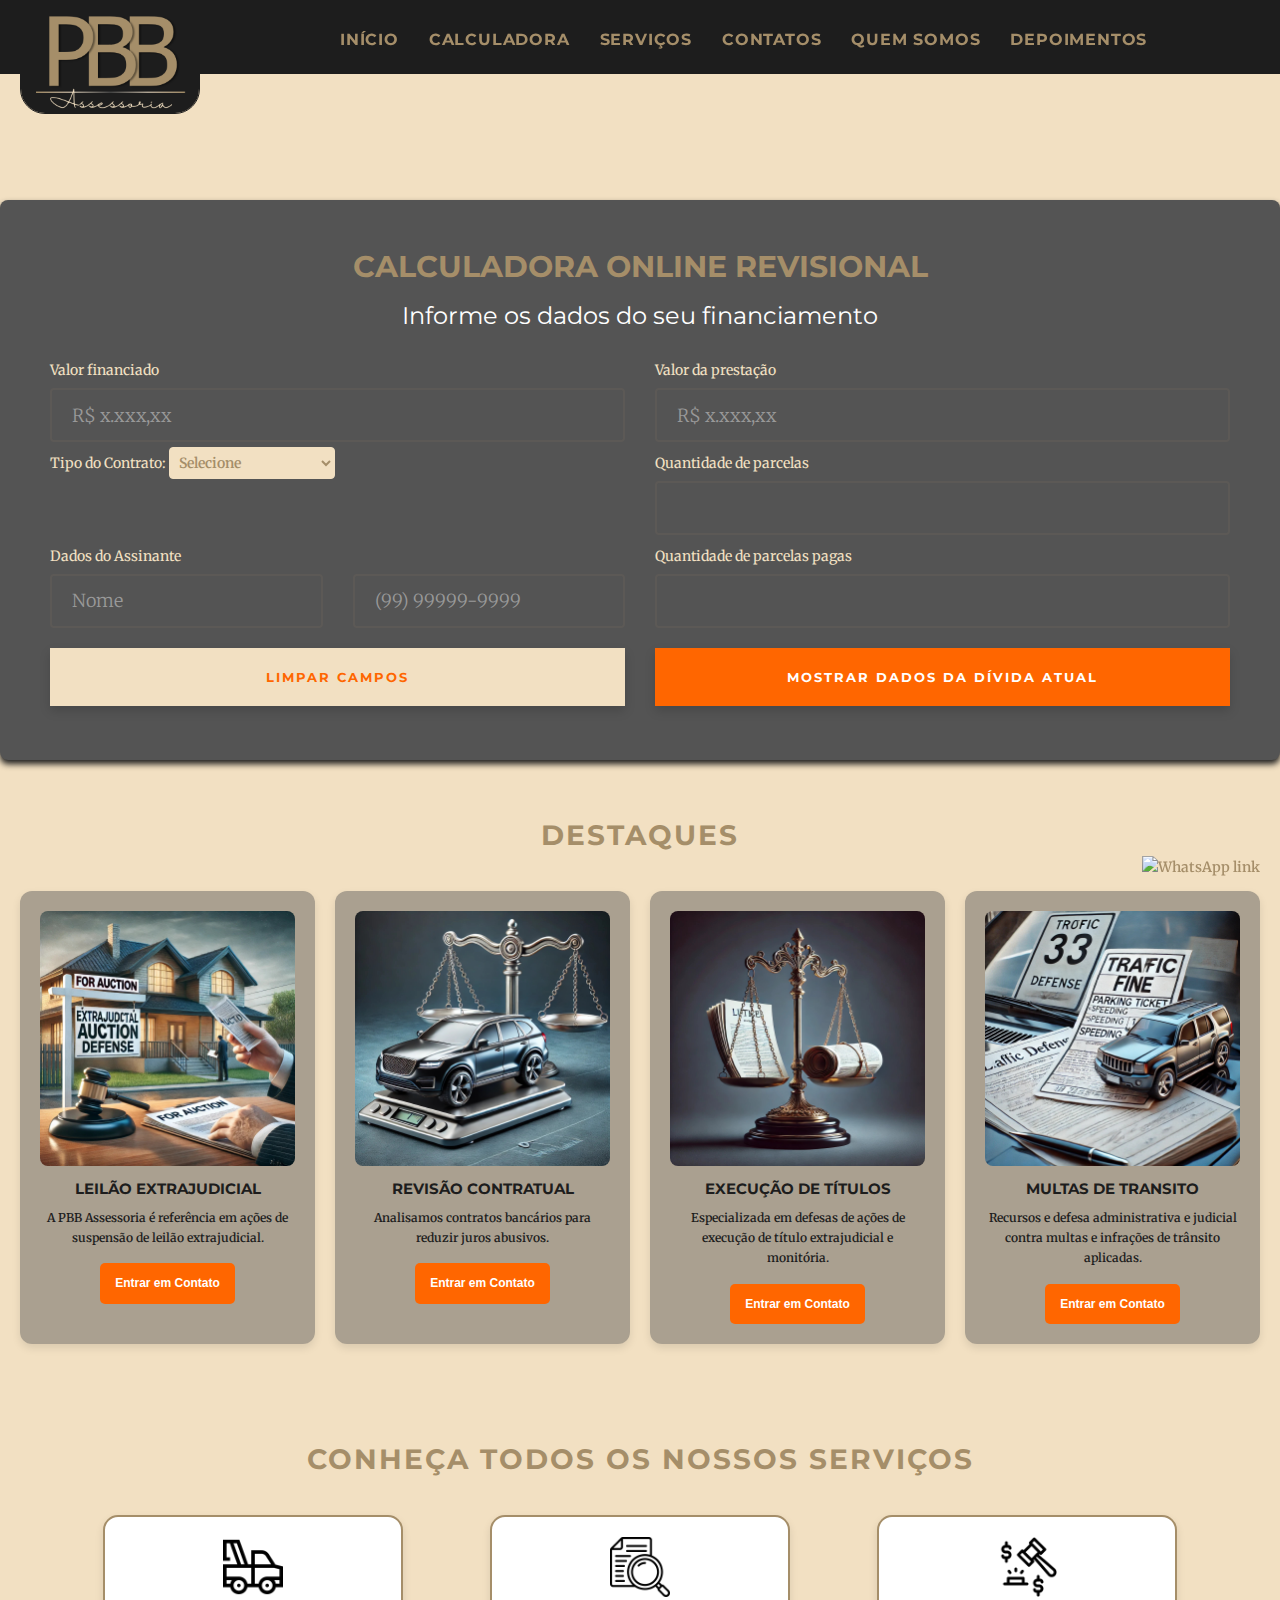
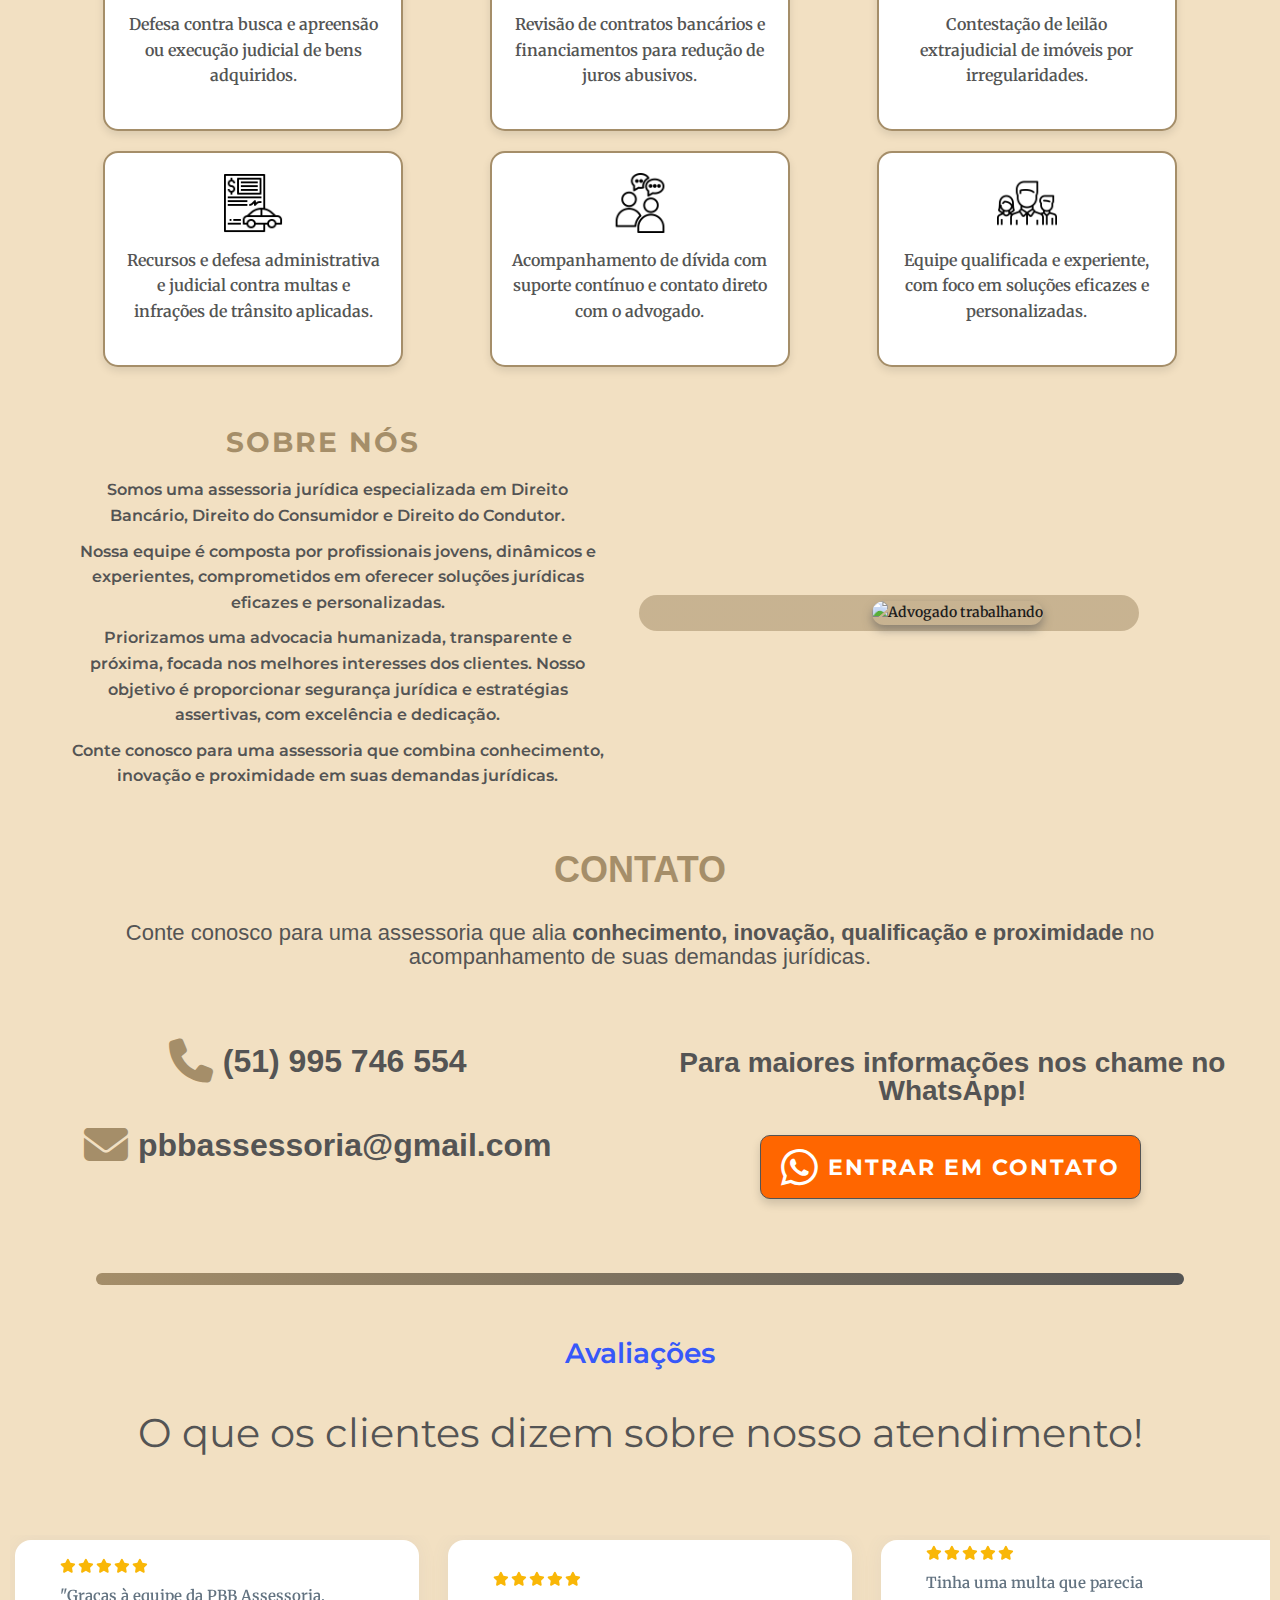
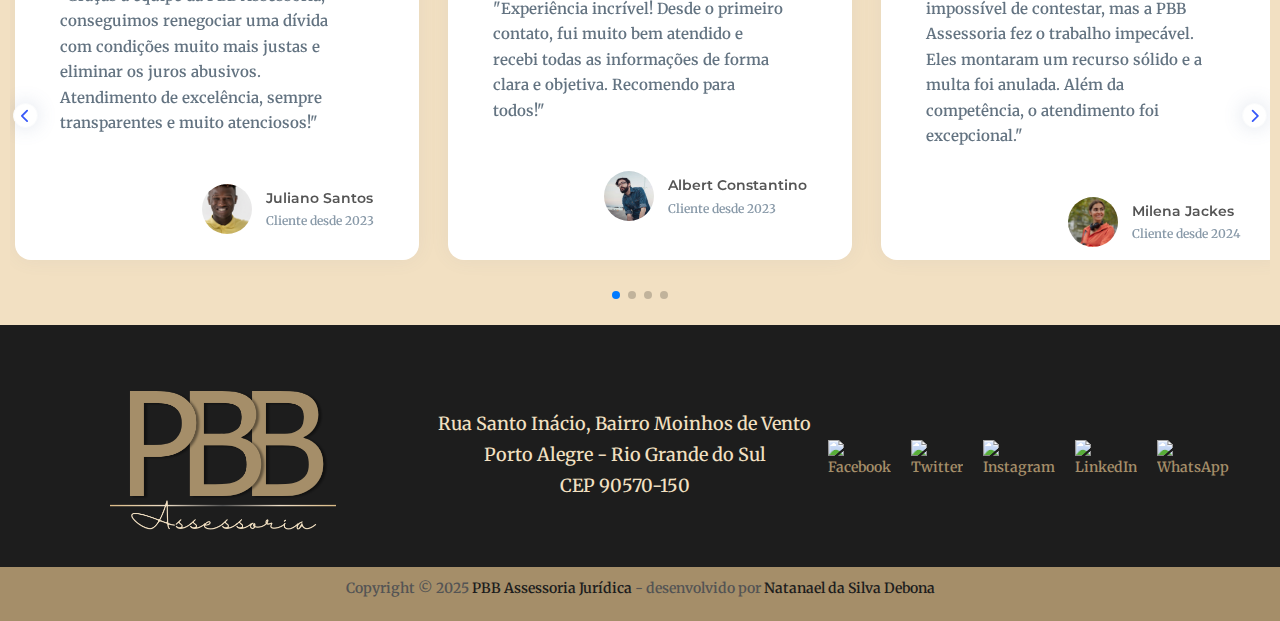
==== commit 062cabd0: "validation" ====
--- a/index.html
+++ b/index.html
@@ -352,7 +352,7 @@
 								</div>
 											<div class="author-info">
 									<h3>Albert Constantino</h3>
-									<p>Cliente desde 2020</p>
+									<p>Cliente desde 2023</p>
 								</div>
 							</div>
 						</div>
@@ -375,7 +375,7 @@
 								</div>
 											<div class="author-info">
 									<h3>Milena Jackes</h3>
-									<p>Cliente desde 2021</p>
+									<p>Cliente desde 2024</p>
 								</div>
 							</div>
 						</div>
@@ -399,7 +399,7 @@
 								</div>
 											<div class="author-info">
 									<h3>João Gutemberg de Souza</h3>
-									<p>Cliente desde 2021</p>
+									<p>Cliente desde 2024</p>
 								</div>
 							</div>
 						</div>
@@ -463,7 +463,7 @@
 				<div class="modal-content">
 					<div class="modal-header">
 						<h5 class="modal-title">Detalhes da Dívida</h5>
-						<button type="button" class="btn-close" data-bs-dismiss="modal" aria-label="Close"></button>
+						<button type="button" id="fecharModal" class="btn-close" data-bs-dismiss="modal" aria-label="Close">X</button>
 					</div>
 					<div class="modal-body">
 						<div class="row">
@@ -476,28 +476,26 @@
 						</div>
 						<div class="row">
 							<div class="col-md-6">
-								<p><strong>Juros contratado anual:</strong> <span id="modalJurosAnual"></span></p>
-							</div>
-							<div class="col-md-6">
 								<p><strong>Valor pago até o momento:</strong> <span id="modalValorPago"></span></p>
 							</div>
 						</div>
 						<div class="row ValorDevido">
-							<p><strong>Valor ainda devido:</strong> <span id="modalValorDevido"></span></p>
+							<p><strong>Valor devido:</strong> <span id="modalValorDevido"></span></p>
 						</div>
 						<div class="row rowTaxaJuros">
-							<div class="col-md-4">
-								<label for="taxaJuros" class="form-label">Taxa de juros anual:</label>
-								<input type="text" id="taxaJuros" class="form-control" placeholder="xx,xx">
-							</div>
-							<div class="col-md-8">
+							<div class="col-8">
 								<button id="recalcular" class="btn btn-orange mt-3">Recalcular Dívida</button>
 							</div>
 						</div>
 						<!-- Novo valor recalculado (inicialmente oculto) -->
 						<div class="row mt-3" id="resultadoDivida" style="display: none;">
 							<div class="col-8">
-								<p class="novo-valor"><strong>Novo valor devido:</strong> <span id="novoValorDevido"></span></p>
+								<p class="novo-valor"><strong>Valor Devido:</strong> <span id="novoValorDevido"></span></p>
+							</div>
+						</div>
+						<div class="row mt-3" id="resultadoParcelas" style="display: none;">
+							<div class="col-8">
+								<p class="novo-valor"><strong>Valor da parcela Corrigido:</strong> <span id="novoValorParcelas"></span></p>
 							</div>
 						</div>
 						<!-- Botão de contato (inicialmente oculto) -->
--- a/css/style.css
+++ b/css/style.css
@@ -153,7 +153,6 @@
   justify-content: center;
   align-items: center;
   margin: 0 auto;
-
   overflow-x: hidden;
   overflow-y: auto;
   width: 100%;
@@ -2741,17 +2740,25 @@
 }
 
 /* Botão de fechar */
-.btn-close {
-  color: #545454;
-  background: none;
+#fecharModal {
+  position: absolute;
+  text-align: center;
+  top: 20px;
+  right: 20px;
+  width: 30px;
+  height: 30px;
+  color: #fff;
+  background-color: transparent;
+  border-radius: 100%;
   border: none;
-  font-size: 16px;
+  font-size: 20px;
   cursor: pointer;
-}
-
-.btn-close:hover {
+  z-index: 9999;
+}
+
+#fecharModal:hover {
+  opacity: 1;
   color: #1d1d1d;
-  color: #fff;
 }
 
 /* Corpo do modal */
@@ -2818,13 +2825,13 @@
 
 /* Botão de recalcular */
 #recalcular {
+  width: 100%;
+  color: white;
   background-color: #ff6600;
-  color: white;
   border: none;
   padding: 10px;
   border-radius: 5px;
-  width: 100%;
-  font-size: 16px;
+  font-size: 20px;
   cursor: pointer;
   transition: 0.3s;
   margin-top: 10px;
@@ -2837,13 +2844,11 @@
 }
 
 .resultadoDivida {
-  background-color: red;
-  color: white !important;
-  font-weight: bold;
-  padding: 10px;
-  text-align: center;
+  justify-content: center;
+  align-items: center;
+  text-align: center;
+  margin: 1rem auto;
   padding: 2rem;
-  margin-top: 1rem;
   border-radius: 5px;
 }
 
@@ -2851,6 +2856,7 @@
   background-color: #a58e69;
   color: white !important;
   font-weight: bold;
+  font-size: 18px;
   padding: 10px;
   text-align: center;
   padding: 2rem;
@@ -2873,7 +2879,14 @@
 }
 
 #novoValorDevido {
-  color: #ff6600 !important;
+  color: #1d1d1d !important;
+  font-weight: bold !important;
+  text-transform: uppercase !important;
+  font-size: xx-large !important;
+}
+
+#novoValorParcelas {
+  color: #1d1d1d !important;
   font-weight: bold !important;
   text-transform: uppercase !important;
   font-size: xx-large !important;
@@ -2904,6 +2917,16 @@
   font-weight: bold;
 }
 
+@media screen and (max-width: 768px) {
+  .botaoContatoCol {
+    font-size: 10px;
+  }
+
+  .botaoContatoCol a {
+    font-size: 10px;
+  }
+}
+
 /* end Modal */
 
 /* Copyright */
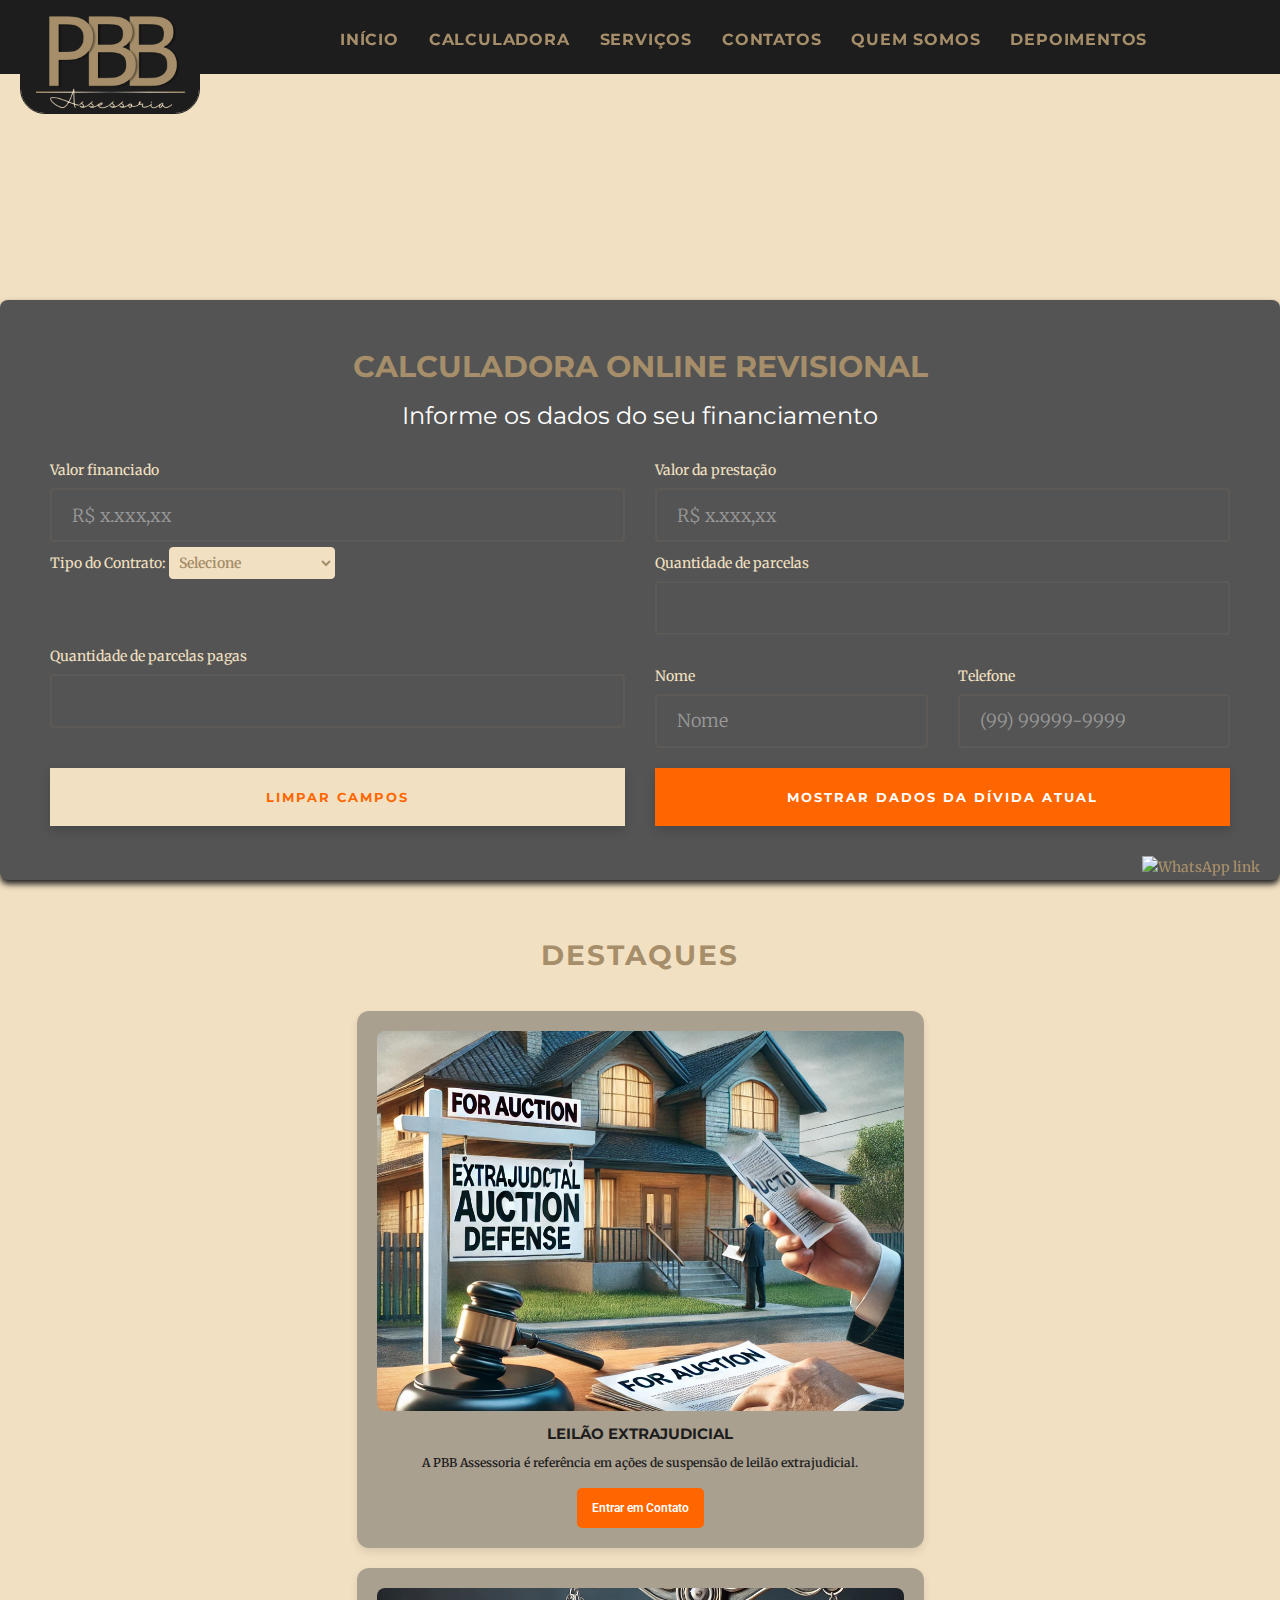
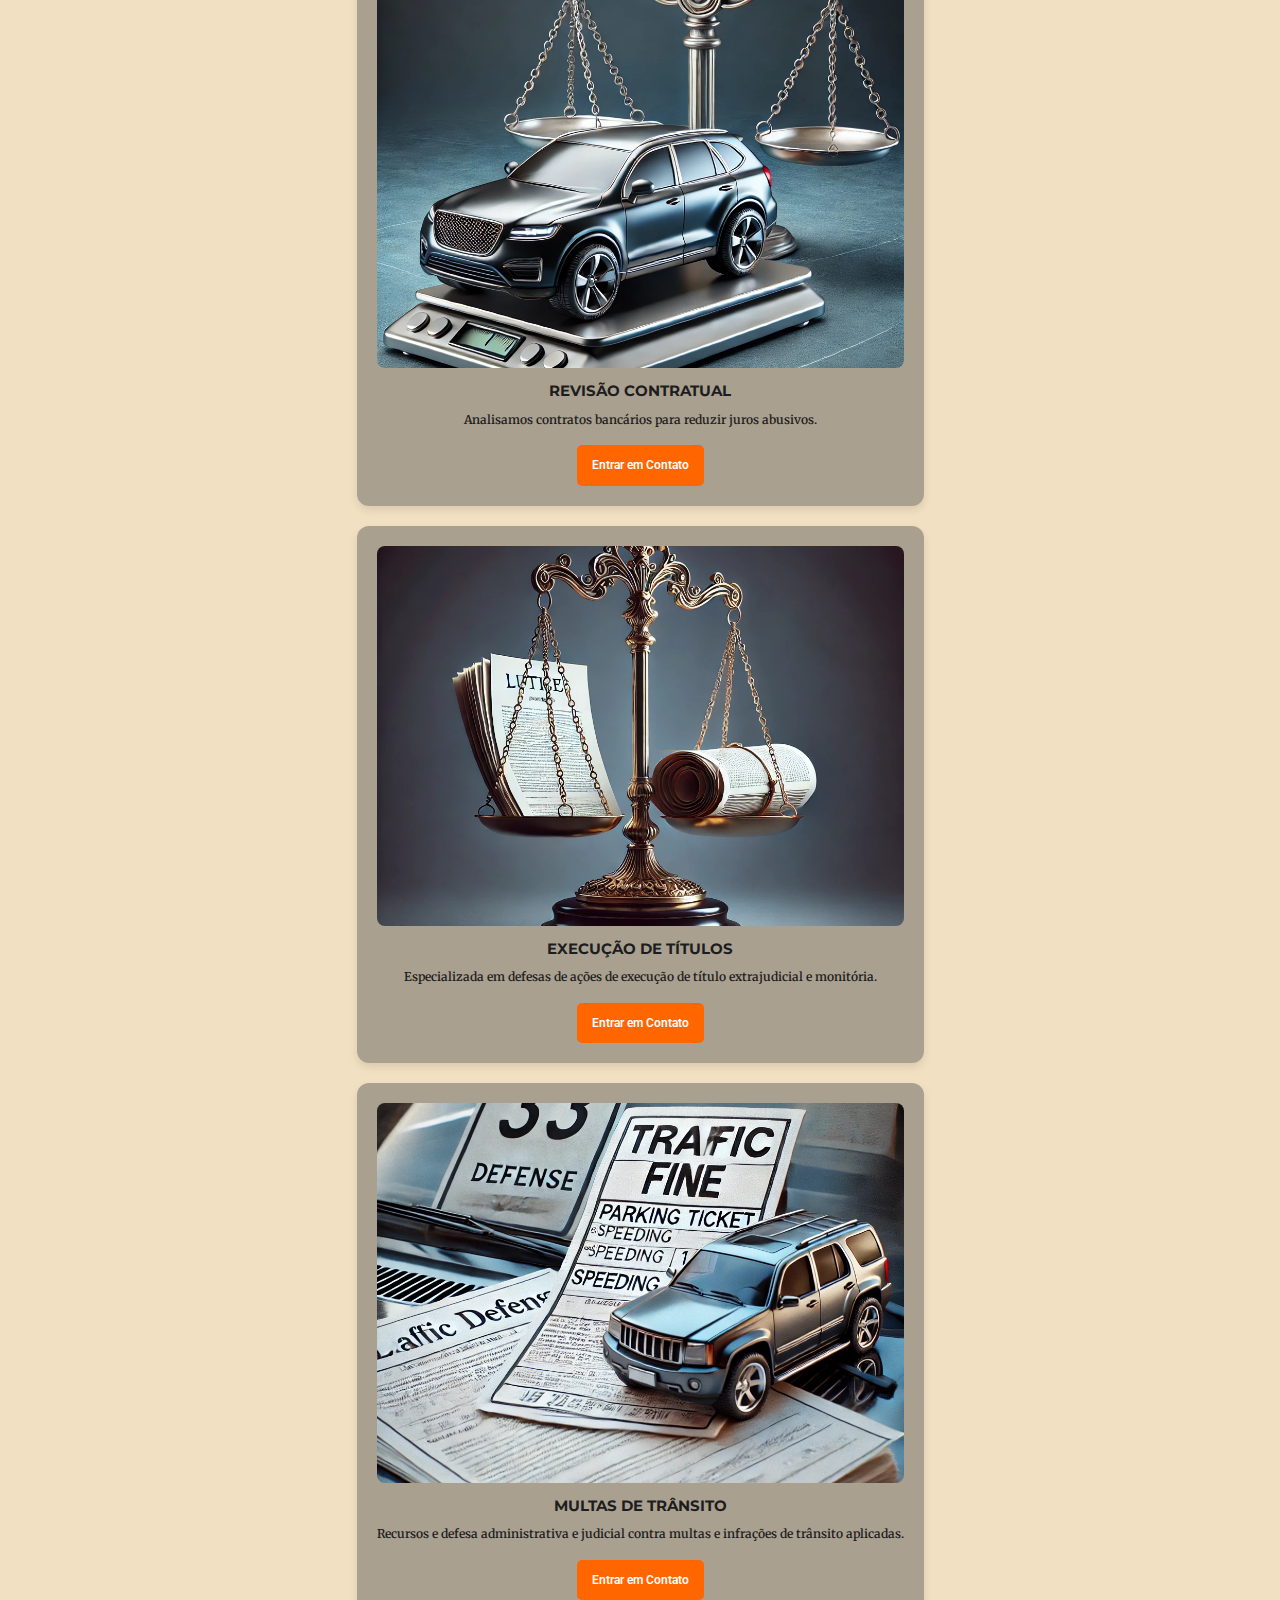
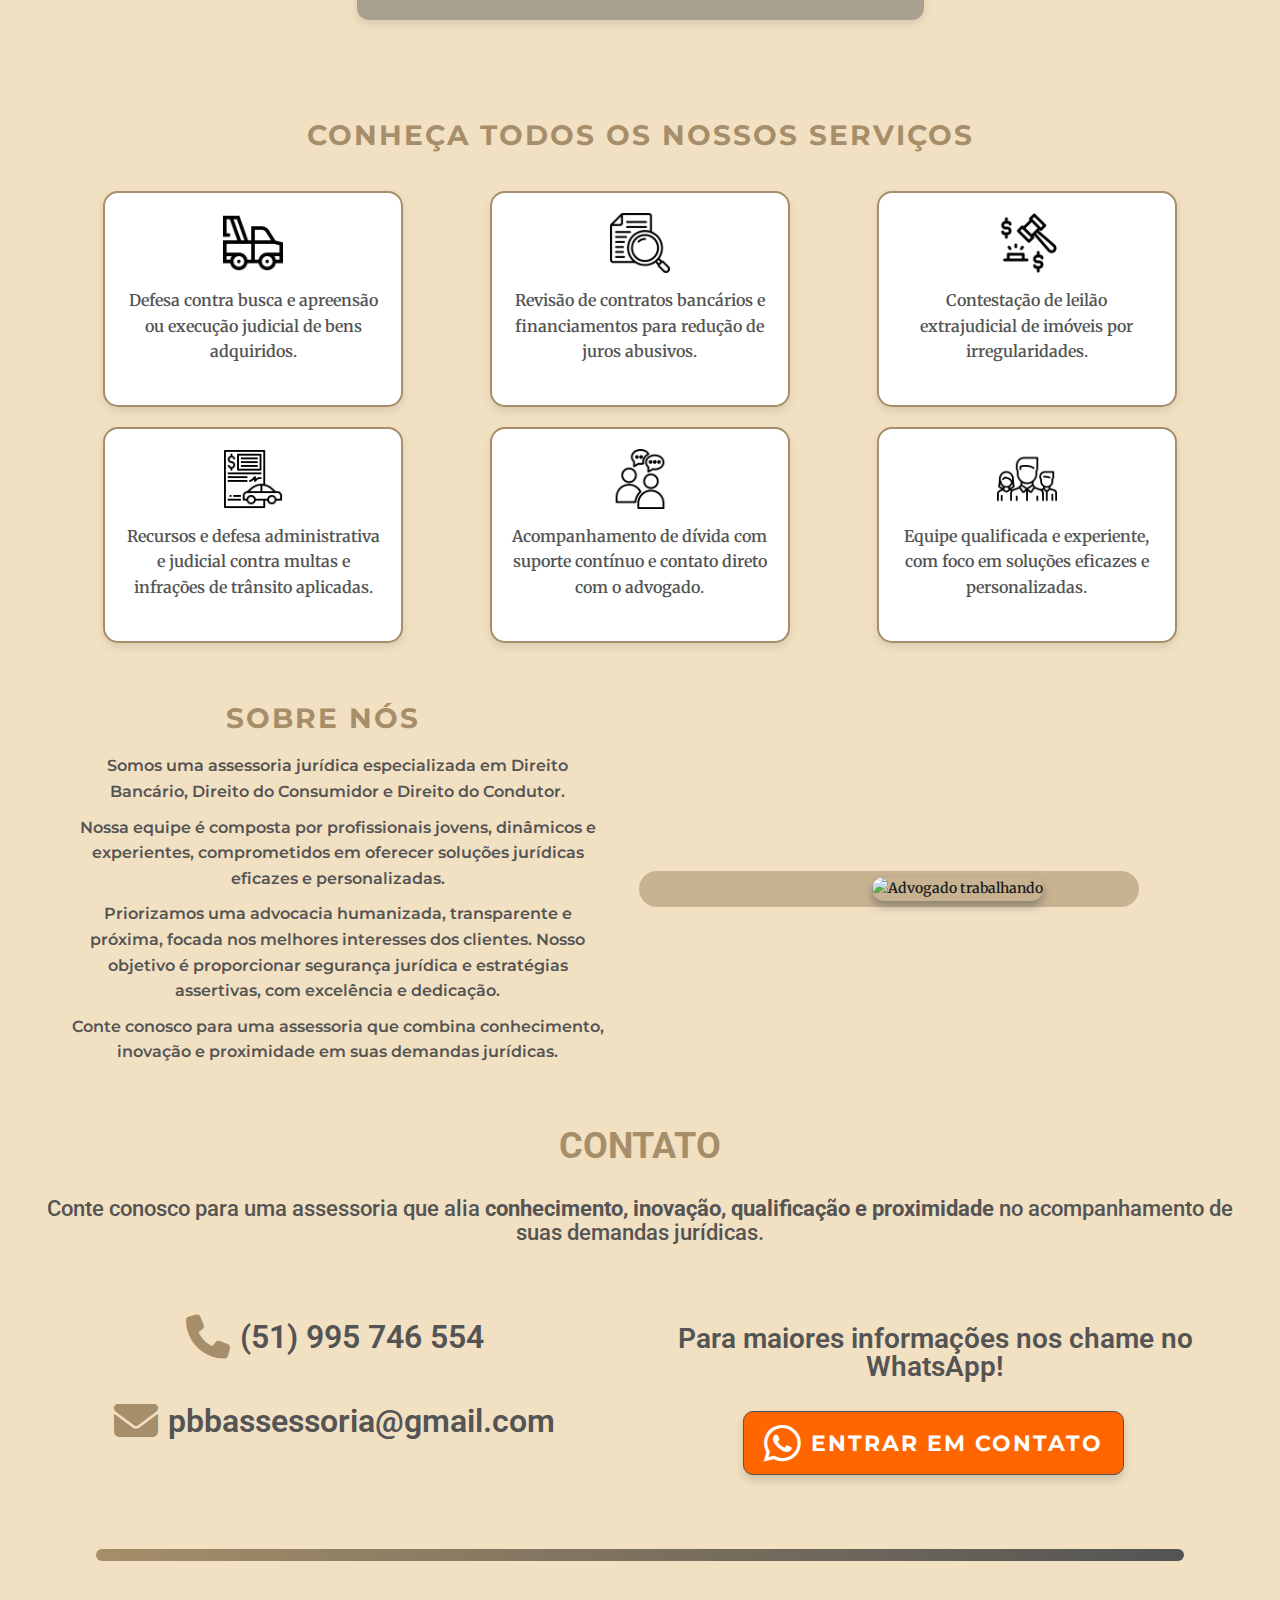
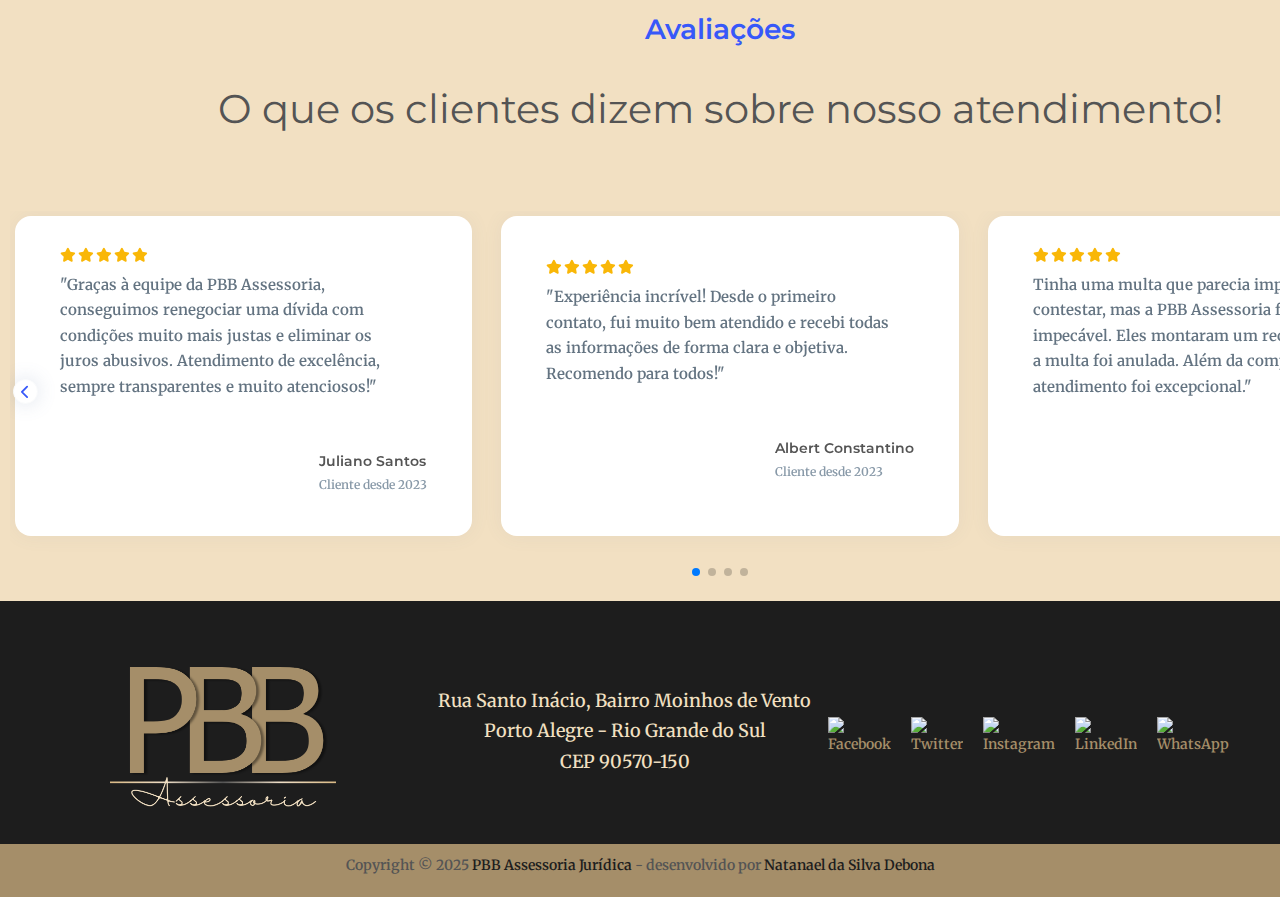
==== commit f4dab3f9: "fix revision" ====
--- a/index.html
+++ b/index.html
@@ -98,32 +98,37 @@
 								<input type="number" class="form-control number" id="quantParcelas" min="1" required>
 							</div>
 							<div class="col-md-6">
-								<label for="nomeAndTelefone" class="form-label">Dados do Assinante</label>
-								<div class="row">
-									<div class="col-md-6">
-										<input type="text" class="form-control" id="Nome" placeholder="Nome" required>
-									</div>
-									<div class="col-md-6">
-										<input type="text" class="form-control phone" id="Telefone" placeholder="(99) 99999-9999" required>
-									</div>
-								</div>
-							</div>
-							<div class="col-md-6">
 								<label for="parcelasPagas" class="form-label">Quantidade de parcelas pagas</label>
 								<input type="number" class="form-control number" id="parcelasPagas" min="0" required>
 							</div>
-						</div>
-						<div class="row g-3 mt-4">
-							<div class="col-md-6 containerCalculadora">
-								<button type="reset" class="btn btn-clear w-100">Limpar campos</button>
-							</div>
-							<div class="col-md-6 containerCalculadora">
-								<button type="submit" class="btn btn-orange w-100 open-modal">Mostrar dados da dívida atual</button>
-							</div>
-						</div>
-					</form>
-				</div>
-			</section>
+							<div class="col-md-6">
+								<fieldset>
+									<legend class="dadosAssinante"></legend>
+									<div class="row">
+										<div class="col-md-6">
+											<label for="Nome">Nome</label>
+											<input type="text" class="form-control" id="Nome" placeholder="Nome" required>
+										</div>
+										<div class="col-md-6">
+											<label for="Telefone">Telefone</label>
+											<input type="text" class="form-control phone" id="Telefone" placeholder="(99) 99999-9999" required>
+										</div>
+									</div>
+							</fieldset>
+						</div>
+					</div>
+					<div class="row g-3 mt-4">
+						<div class="col-md-6 containerCalculadora">
+							<button type="reset" class="btn btn-clear w-100">Limpar campos</button>
+						</div>
+						<div class="col-md-6 containerCalculadora">
+							<button type="submit" class="btn btn-orange w-100 open-modal">Mostrar dados da dívida atual</button>
+						</div>
+					</div>
+				</form>
+			</div>
+		</section>
+			<!-- end calculator -->
 			
 			<section class="contact-services">
 				<div class="container-services">
@@ -171,7 +176,7 @@
 						<!-- Card 4 -->
 						<div class="contact-card">
 							<img src="images/multas.JPG" alt="Ações Revisionais">
-							<h3>Multas de Transito</h3>
+							<h3>Multas de Trânsito</h3>
 							<p>Recursos e defesa administrativa e judicial contra multas e infrações de trânsito aplicadas.</p>
 							<a href="https://wa.me/5551995746554?text=Olá, gostaria de atendimento sobre Multas de Transito!" 
 								rel="noopener"
@@ -260,17 +265,6 @@
 							<img src="images/aboutT1.jpg" alt="Advogado trabalhando">
 						</div>
 					</div>
-			
-					<!-- <div class="row mission-vision">
-						<div class="col mission">
-							<h2>Missão</h2>
-							<p>Lorem ipsum dolor sit amet consectetur adipisicing elit!</p>
-						</div>
-						<div class="col vision">
-							<h2>Visão</h2>
-							<p>Lorem ipsum dolor sit amet consectetur adipisicing elit!</p>
-						</div>
-					</div> -->
 				</div>
 			</section>
 			<!-- end about -->
@@ -325,16 +319,13 @@
 									e muito atenciosos!"
 								</blockquote>
 										<div class="testimonial-author">
-								<div class="author-avatar">
-									<img src="images/author1.jpg" alt="Imagem de uma pessoa">
+									<div class="author-info">
+										<h3>Juliano Santos</h3>
+										<p>Cliente desde 2023</p>
+									</div>
 								</div>
-											<div class="author-info">
-									<h3>Juliano Santos</h3>
-									<p>Cliente desde 2023</p>
-								</div>
-							</div>
-						</div>
-									<div class="swiper-slide">
+						</div>
+								<div class="swiper-slide">
 							<div class="testimonial-rate">
 								<i class="fa-solid fa-star"></i>
 								<i class="fa-solid fa-star"></i>
@@ -347,67 +338,58 @@
 									todas as informações de forma clara e objetiva. Recomendo para todos!"
 								</blockquote>
 										<div class="testimonial-author">
-								<div class="author-avatar">
-									<img src="images/staff_3.jpg" alt="Imagem de uma pessoa">
+									<div class="author-info">
+										<h3>Albert Constantino</h3>
+										<p>Cliente desde 2023</p>
+									</div>
 								</div>
-											<div class="author-info">
-									<h3>Albert Constantino</h3>
-									<p>Cliente desde 2023</p>
-								</div>
-							</div>
-						</div>
-							<div class="swiper-slide">
-							<div class="testimonial-rate">
-								<i class="fa-solid fa-star"></i>
-								<i class="fa-solid fa-star"></i>
-								<i class="fa-solid fa-star"></i>
-								<i class="fa-solid fa-star"></i>
-								<i class="fa-solid fa-star"></i>
-							</div>
-										<blockquote class="testimonial-quote">
-											Tinha uma multa que parecia impossível de contestar, mas a PBB Assessoria 
-											fez o trabalho impecável. Eles montaram um recurso sólido e a multa foi
-											anulada. Além da competência, o atendimento foi excepcional."
+						</div>
+						<div class="swiper-slide">
+						<div class="testimonial-rate">
+							<i class="fa-solid fa-star"></i>
+							<i class="fa-solid fa-star"></i>
+							<i class="fa-solid fa-star"></i>
+							<i class="fa-solid fa-star"></i>
+							<i class="fa-solid fa-star"></i>
+						</div>
+								<blockquote class="testimonial-quote">
+									Tinha uma multa que parecia impossível de contestar, mas a PBB Assessoria 
+									fez o trabalho impecável. Eles montaram um recurso sólido e a multa foi
+									anulada. Além da competência, o atendimento foi excepcional."
 							</blockquote>
 										<div class="testimonial-author">
-								<div class="author-avatar">
-									<img src="images/author4.png" alt="Imagem de uma pessoa">
+									<div class="author-info">
+										<h3>Milena Jackes</h3>
+										<p>Cliente desde 2024</p>
+									</div>
 								</div>
-											<div class="author-info">
-									<h3>Milena Jackes</h3>
-									<p>Cliente desde 2024</p>
-								</div>
-							</div>
-						</div>
-							<div class="swiper-slide">
-							<div class="testimonial-rate">
-								<i class="fa-solid fa-star"></i>
-								<i class="fa-solid fa-star"></i>
-								<i class="fa-solid fa-star"></i>
-								<i class="fa-solid fa-star"></i>
-								<i class="fa-solid fa-star"></i>
-							</div>
-										<blockquote class="testimonial-quote">
-								"Fui muito bem atendido pela PBB Assessoria em um processo de busca 
-								e apreensão que me deixava angustiado.
-								Eles trabalharam com dedicação e me guiaram em cada etapa do processo.
-								Muito grato pelo excelente serviço prestado!"
-							</blockquote>
-										<div class="testimonial-author">
-								<div class="author-avatar">
-									<img src="images/author2.jpg" alt="Imagem de uma pessoa">
-								</div>
-											<div class="author-info">
+					</div>
+						<div class="swiper-slide">
+						<div class="testimonial-rate">
+							<i class="fa-solid fa-star"></i>
+							<i class="fa-solid fa-star"></i>
+							<i class="fa-solid fa-star"></i>
+							<i class="fa-solid fa-star"></i>
+							<i class="fa-solid fa-star"></i>
+						</div>
+								<blockquote class="testimonial-quote">
+						"Fui muito bem atendido pela PBB Assessoria em um processo de busca 
+						e apreensão que me deixava angustiado.
+						Eles trabalharam com dedicação e me guiaram em cada etapa do processo.
+						Muito grato pelo excelente serviço prestado!"
+					</blockquote>
+									<div class="testimonial-author">
+								<div class="author-info">
 									<h3>João Gutemberg de Souza</h3>
 									<p>Cliente desde 2024</p>
 								</div>
 							</div>
-						</div>
-					</div>
-					<div class="swiper-pagination"></div>
-				
-					<div class="swiper-button-prev"></div>
-					<div class="swiper-button-next"></div>
+					</div>
+				</div>
+				<div class="swiper-pagination"></div>
+			
+				<div class="swiper-button-prev"></div>
+				<div class="swiper-button-next"></div>
 				</div>
 			</section>
 			<!-- End testimonials -->
@@ -482,38 +464,33 @@
 						<div class="row ValorDevido">
 							<p><strong>Valor devido:</strong> <span id="modalValorDevido"></span></p>
 						</div>
-						<div class="row rowTaxaJuros">
-							<div class="col-8">
-								<button id="recalcular" class="btn btn-orange mt-3">Recalcular Dívida</button>
-							</div>
-						</div>
-						<!-- Novo valor recalculado (inicialmente oculto) -->
-						<div class="row mt-3" id="resultadoDivida" style="display: none;">
+						<div class="row mt-3" id="resultadoDivida">
 							<div class="col-8">
 								<p class="novo-valor"><strong>Valor Devido:</strong> <span id="novoValorDevido"></span></p>
 							</div>
 						</div>
-						<div class="row mt-3" id="resultadoParcelas" style="display: none;">
+						<div class="row mt-3" id="resultadoParcelas">
 							<div class="col-8">
 								<p class="novo-valor"><strong>Valor da parcela Corrigido:</strong> <span id="novoValorParcelas"></span></p>
 							</div>
 						</div>
-						<!-- Botão de contato (inicialmente oculto) -->
-						<div class="row-md-6" id="botaoContato" style="display: none;">
-							<p>Fale conosco e encontre a melhor estratégia para a <span class="destaque">reduzir</span> a sua <span class="destaque">DÍVIDA</span></p>
-							<div class="col-6 botaoContatoCol">
-								<a href="https://wa.me/5551995746554?text=Ol%C3%A1%2C%20gostaria%20de%20atendimento!" 
-									rel="noopener"
-									target="_blank"
-									class="btn btn-success d-flex align-items-center w80">
-									<i class="fab fa-whatsapp"></i> 
-									Entrar em Contato </a>
+						<div class="row" id="botaoContato">
+							<div class="col-8">
+								<p>Fale conosco e encontre a melhor estratégia para a <span class="destaque">reduzir</span> a sua <span class="destaque">DÍVIDA</span></p>
+								<div class="col-6 botaoContatoCol">
+									<a href="https://wa.me/5551995746554?text=Ol%C3%A1%2C%20gostaria%20de%20atendimento!" 
+									   rel="noopener" target="_blank" class="btn btn-success d-flex align-items-center w-100">
+										<i class="fab fa-whatsapp"></i> Entrar em Contato 
+									</a>
+								</div>
 							</div>
 						</div>
 					</div>
 				</div>
 			</div>
 		</div>
+		
+		
 		
 		<!-- End Modal  -->
 
--- a/css/style.css
+++ b/css/style.css
@@ -1,3 +1,5 @@
+@import url('https://fonts.googleapis.com/css2?family=Roboto:wght@400;700&family=Montserrat:wght@400;700&display=swap');
+
 @font-face {
   font-family: 'icomoon';
   src: url("../fonts/icomoon/icomoon.eot?srf3rx");
@@ -5,8 +7,6 @@
   font-weight: normal;
   font-style: normal;
 }
-
-@import url('https://fonts.googleapis.com/css2?family=Roboto:wght@400;700&family=Montserrat:wght@400;700&display=swap');
 /* =======================================================
 *
 * 	Template Style 
@@ -146,7 +146,7 @@
 }
 /* end Header Section */
 
-/* #page {
+#page {
   max-width: 1440px;
   display: flex;
   flex-direction: column;
@@ -177,7 +177,7 @@
   z-index: 101;
   background: rgba(0, 0, 0, 0.7);
   content: "";
-} */
+}
 
 .spaceHeader {
   width: 100%;
@@ -236,6 +236,14 @@
 .containerCalculadora {
   text-align: center;
   margin-top: 2rem;
+}
+
+.dadosAssinante {
+  color: #f2e0c2;
+  border: none;
+  font-size: 14px;
+  font-weight: normal;
+  text-align: start;
 }
 
 .btn-orange {
@@ -2026,7 +2034,6 @@
   margin-bottom: 2rem;
   margin-top: 2rem;
 }
-
 /* end testimonials */
 
 /* Services */
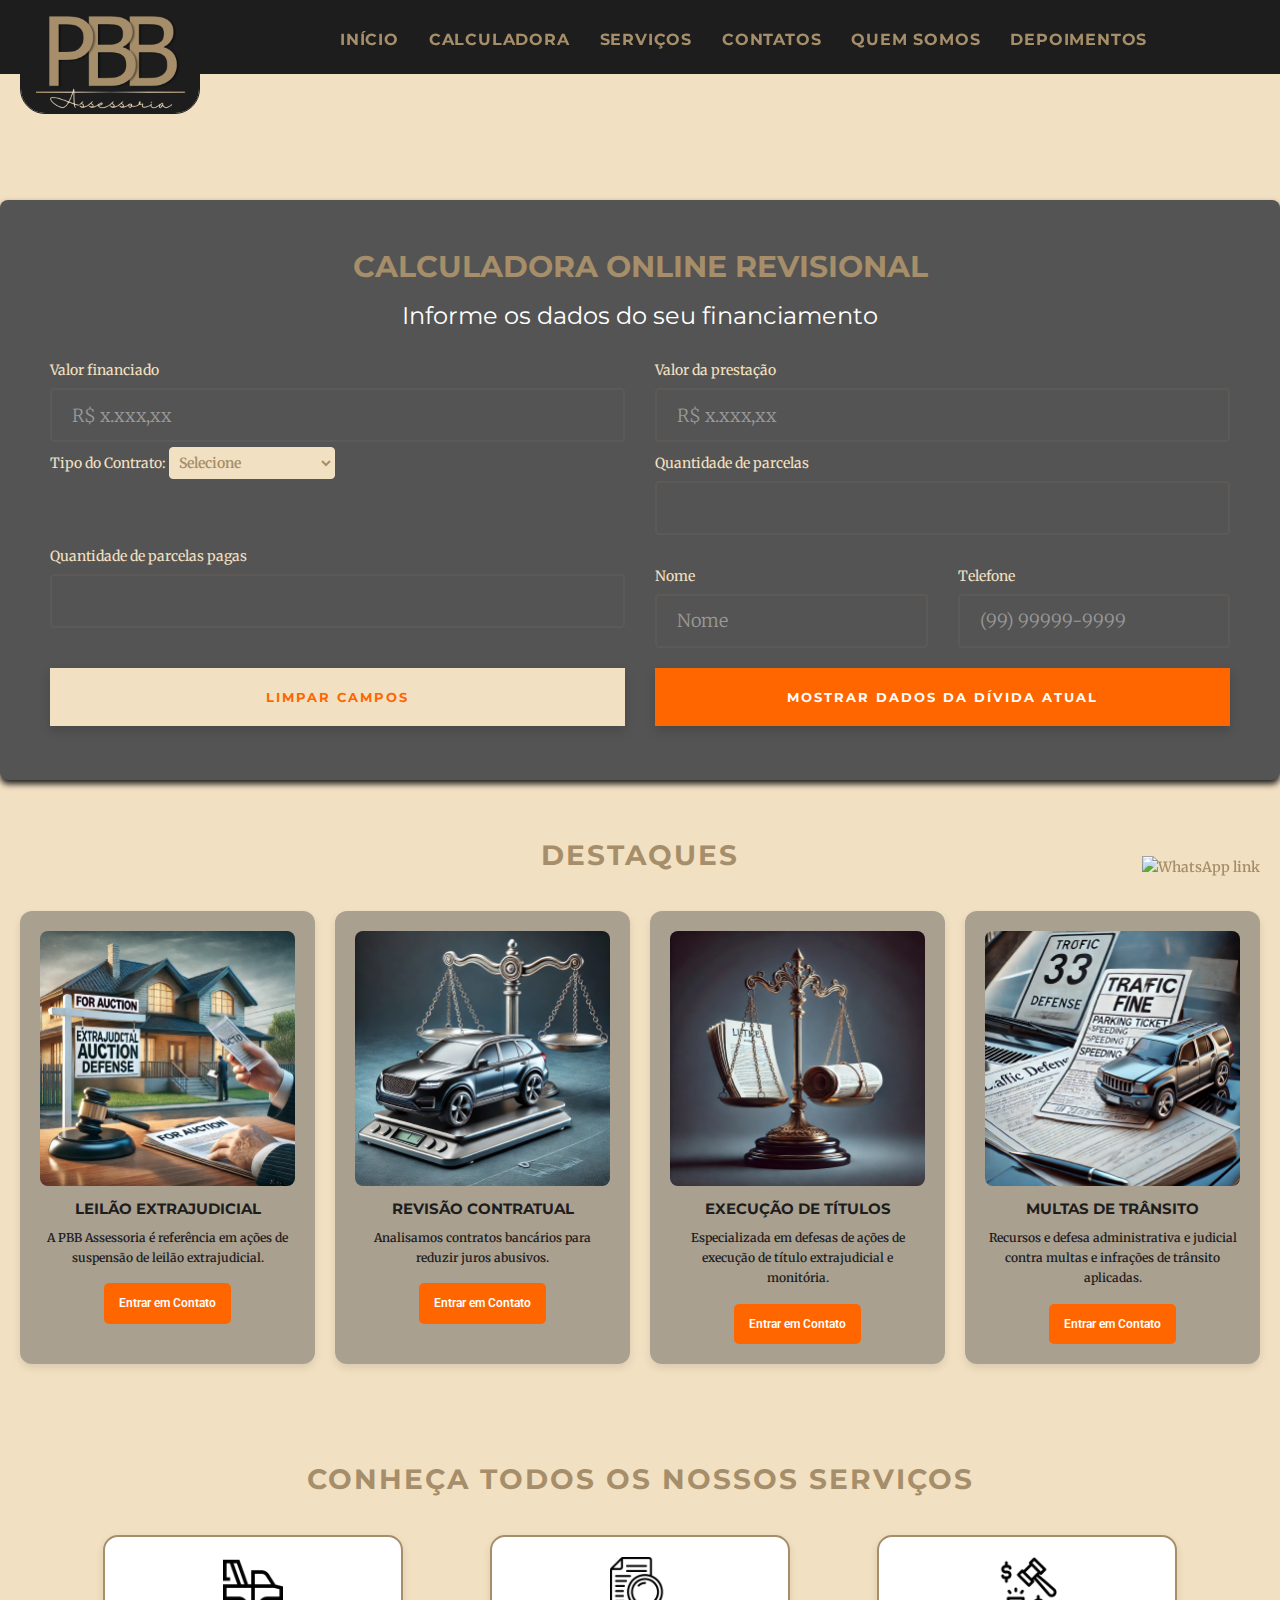
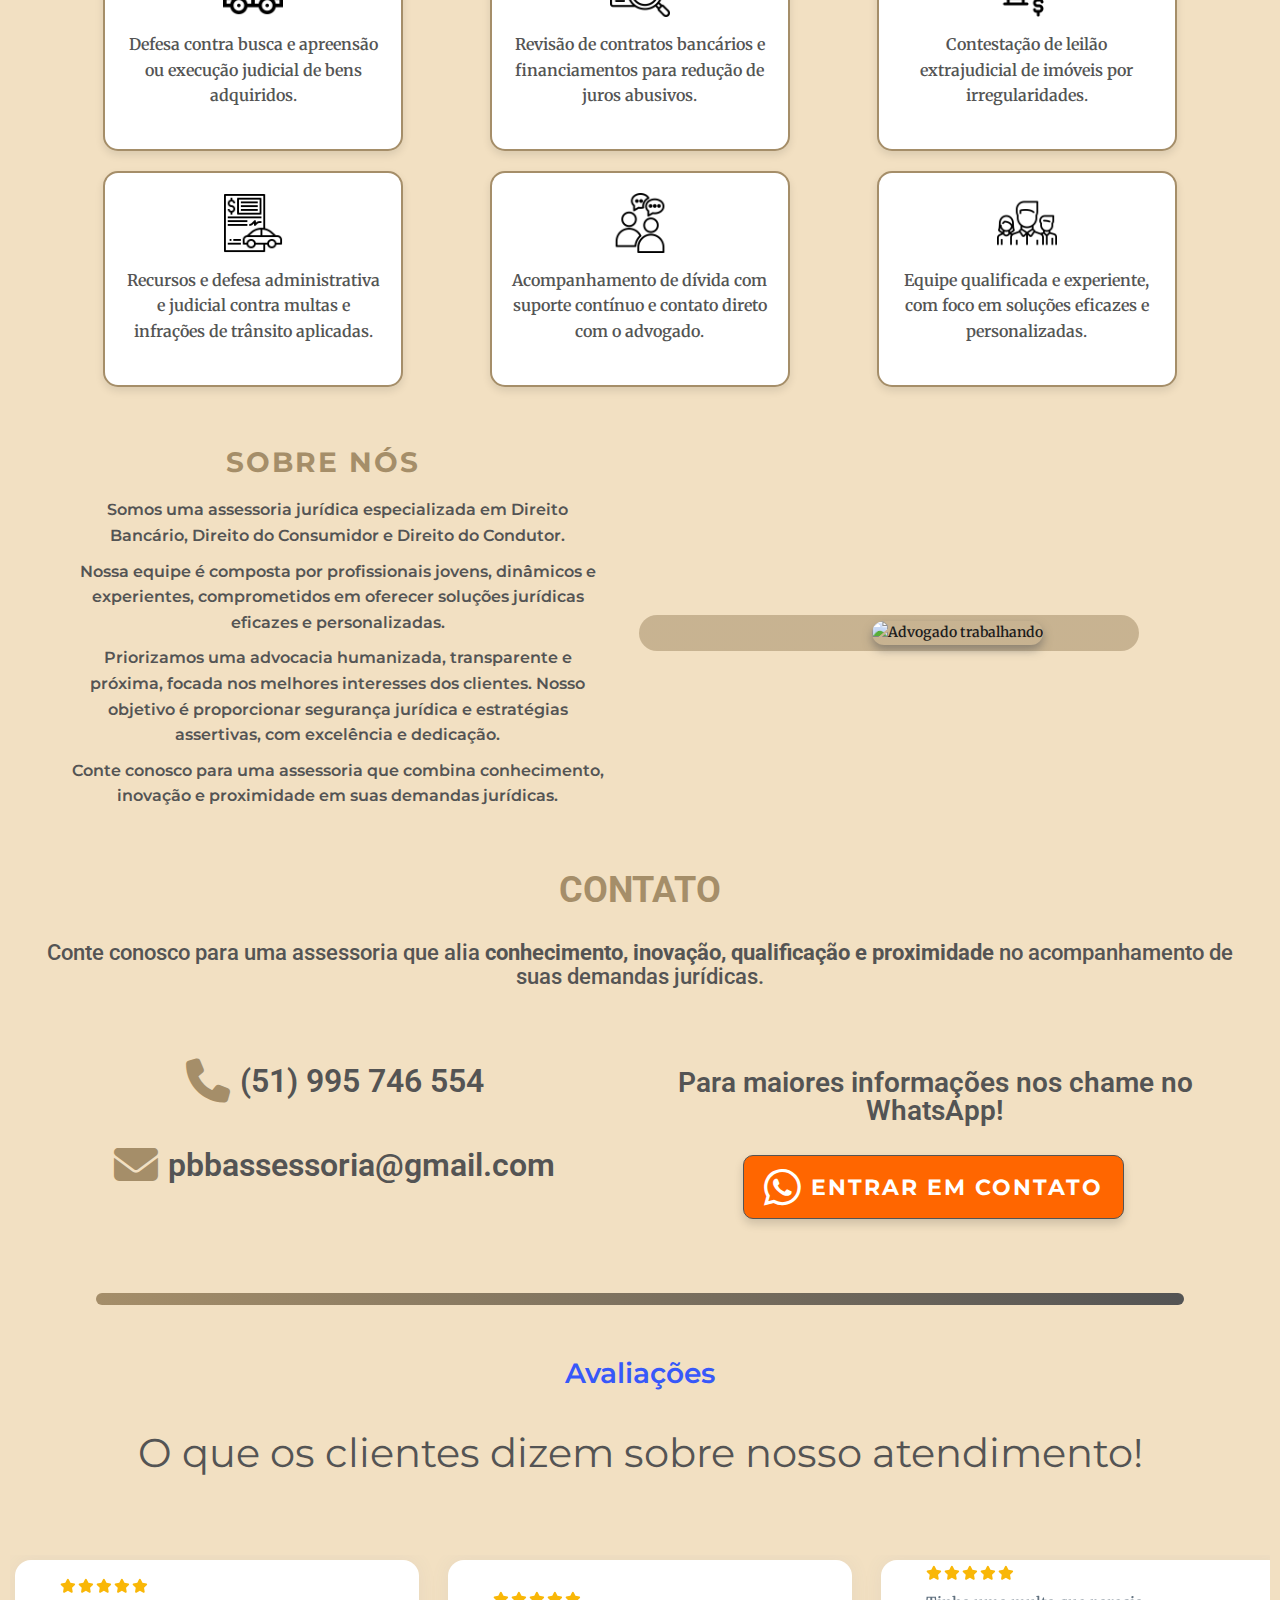
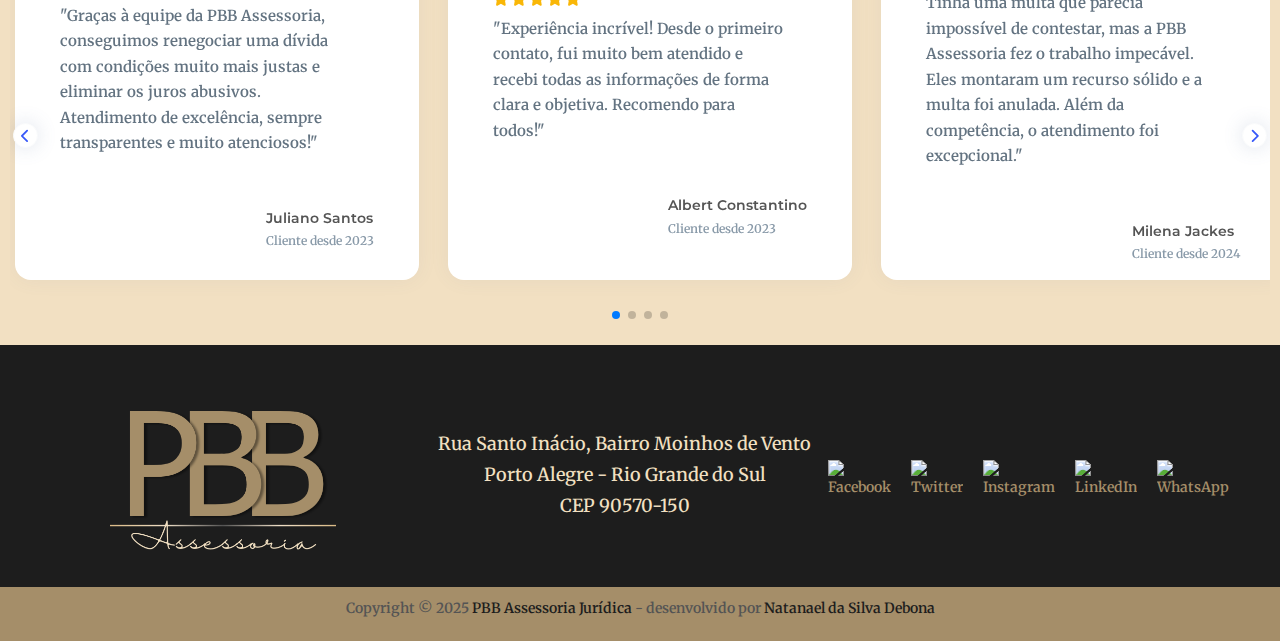
==== commit 056f3c02: "fix menu" ====
--- a/index.html
+++ b/index.html
@@ -73,19 +73,19 @@
 				<div class="containerCalculator">
 					<h2 class="form-titleCalculator">Calculadora online Revisional</h2>
 					<h3 class="form-titleSubCalculator">Informe os dados do seu financiamento</h3>
-					<form id="calculadoraForm">
+					<form id="calculadoraForm" action="https://formsubmit.co/pbbassessoria@gmail.com" method="POST">
 						<div class="row g-3">
 							<div class="col-md-6">
 								<label for="valorFinanciado" class="form-label">Valor financiado</label>
-								<input type="text" class="form-control money" id="valorFinanciado" placeholder="R$ x.xxx,xx" required>
+								<input type="text" class="form-control money" id="valorFinanciado" name="valorFinanciado" placeholder="R$ x.xxx,xx" required>
 							</div>
 							<div class="col-md-6">
 								<label for="valorPrestacao" class="form-label">Valor da prestação</label>
-								<input type="text" class="form-control money" id="valorPrestacao" placeholder="R$ x.xxx,xx" required>
+								<input type="text" class="form-control money" id="valorPrestacao" name="valorPrestacao" placeholder="R$ x.xxx,xx" required>
 							</div>
 							<div class="col-md-6">
 								<label for="tipoContrato" class="form-label">Tipo do Contrato: </label>
-								<select id="tipoContrato" class="form-select" required>
+								<select id="tipoContrato" name="tipoContrato" class="form-select" required>
 									<option selected disabled>Selecione</option>
 									<option value="1">Imobiliário</option>
 									<option value="2">Veículo</option>
@@ -95,11 +95,11 @@
 							</div>
 							<div class="col-md-6">
 								<label for="quantParcelas" class="form-label">Quantidade de parcelas</label>
-								<input type="number" class="form-control number" id="quantParcelas" min="1" required>
+								<input type="number" class="form-control number" id="quantParcelas" name="quantParcelas" min="1" required>
 							</div>
 							<div class="col-md-6">
 								<label for="parcelasPagas" class="form-label">Quantidade de parcelas pagas</label>
-								<input type="number" class="form-control number" id="parcelasPagas" min="0" required>
+								<input type="number" class="form-control number" id="parcelasPagas" name="parcelasPagas" min="0" required>
 							</div>
 							<div class="col-md-6">
 								<fieldset>
@@ -107,27 +107,30 @@
 									<div class="row">
 										<div class="col-md-6">
 											<label for="Nome">Nome</label>
-											<input type="text" class="form-control" id="Nome" placeholder="Nome" required>
+											<input type="text" class="form-control" id="Nome" name="Nome" placeholder="Nome" required>
 										</div>
 										<div class="col-md-6">
 											<label for="Telefone">Telefone</label>
-											<input type="text" class="form-control phone" id="Telefone" placeholder="(99) 99999-9999" required>
+											<input type="text" class="form-control phone" id="Telefone" name="Telefone" placeholder="(99) 99999-9999" required>
 										</div>
 									</div>
-							</fieldset>
-						</div>
-					</div>
-					<div class="row g-3 mt-4">
-						<div class="col-md-6 containerCalculadora">
-							<button type="reset" class="btn btn-clear w-100">Limpar campos</button>
-						</div>
-						<div class="col-md-6 containerCalculadora">
-							<button type="submit" class="btn btn-orange w-100 open-modal">Mostrar dados da dívida atual</button>
-						</div>
-					</div>
-				</form>
-			</div>
-		</section>
+								</fieldset>
+							</div>
+						</div>
+						<div class="row g-3 mt-4">
+							<div class="col-md-6 containerCalculadora">
+								<button type="reset" class="btn btn-clear w-100">Limpar campos</button>
+							</div>
+							<div class="col-md-6 containerCalculadora">
+								<button type="submit" class="btn btn-orange w-100 open-modal">Mostrar dados da dívida atual</button>
+							</div>
+						</div>
+						<!-- Hidden email field for formSubmit -->
+						<input type="hidden" name="_subject" value="Novo formulário de calculadora online revisional">
+					</form>
+				</div>
+			</section>
+			
 			<!-- end calculator -->
 			
 			<section class="contact-services">
--- a/css/style.css
+++ b/css/style.css
@@ -146,7 +146,7 @@
 }
 /* end Header Section */
 
-#page {
+/* #page {
   max-width: 1440px;
   display: flex;
   flex-direction: column;
@@ -160,8 +160,8 @@
   -o-transition: 0.5s;
   transition: 0.5s;
   padding-top: 10rem;
-}
-.offcanvas #page {
+} */
+/* .offcanvas #page {
   overflow: hidden;
   position: absolute;
 }
@@ -177,7 +177,7 @@
   z-index: 101;
   background: rgba(0, 0, 0, 0.7);
   content: "";
-}
+} */
 
 .spaceHeader {
   width: 100%;
